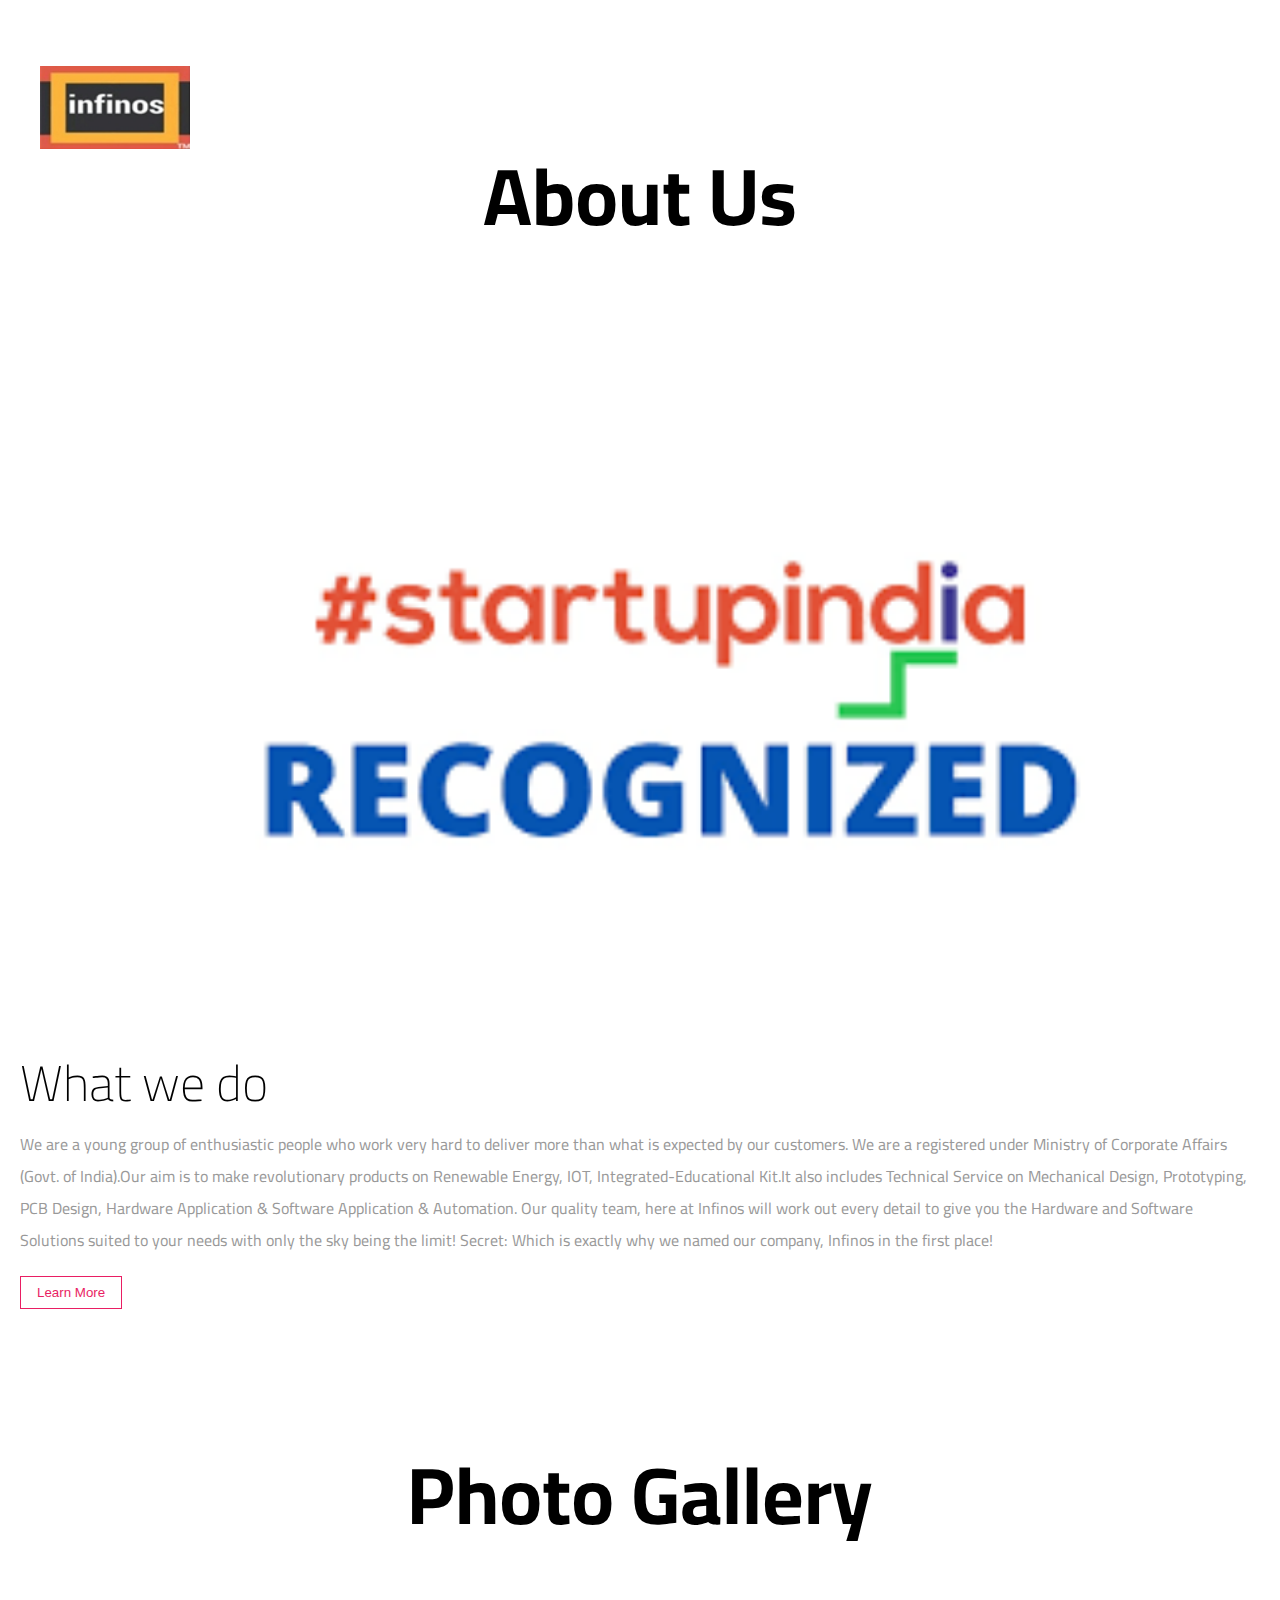
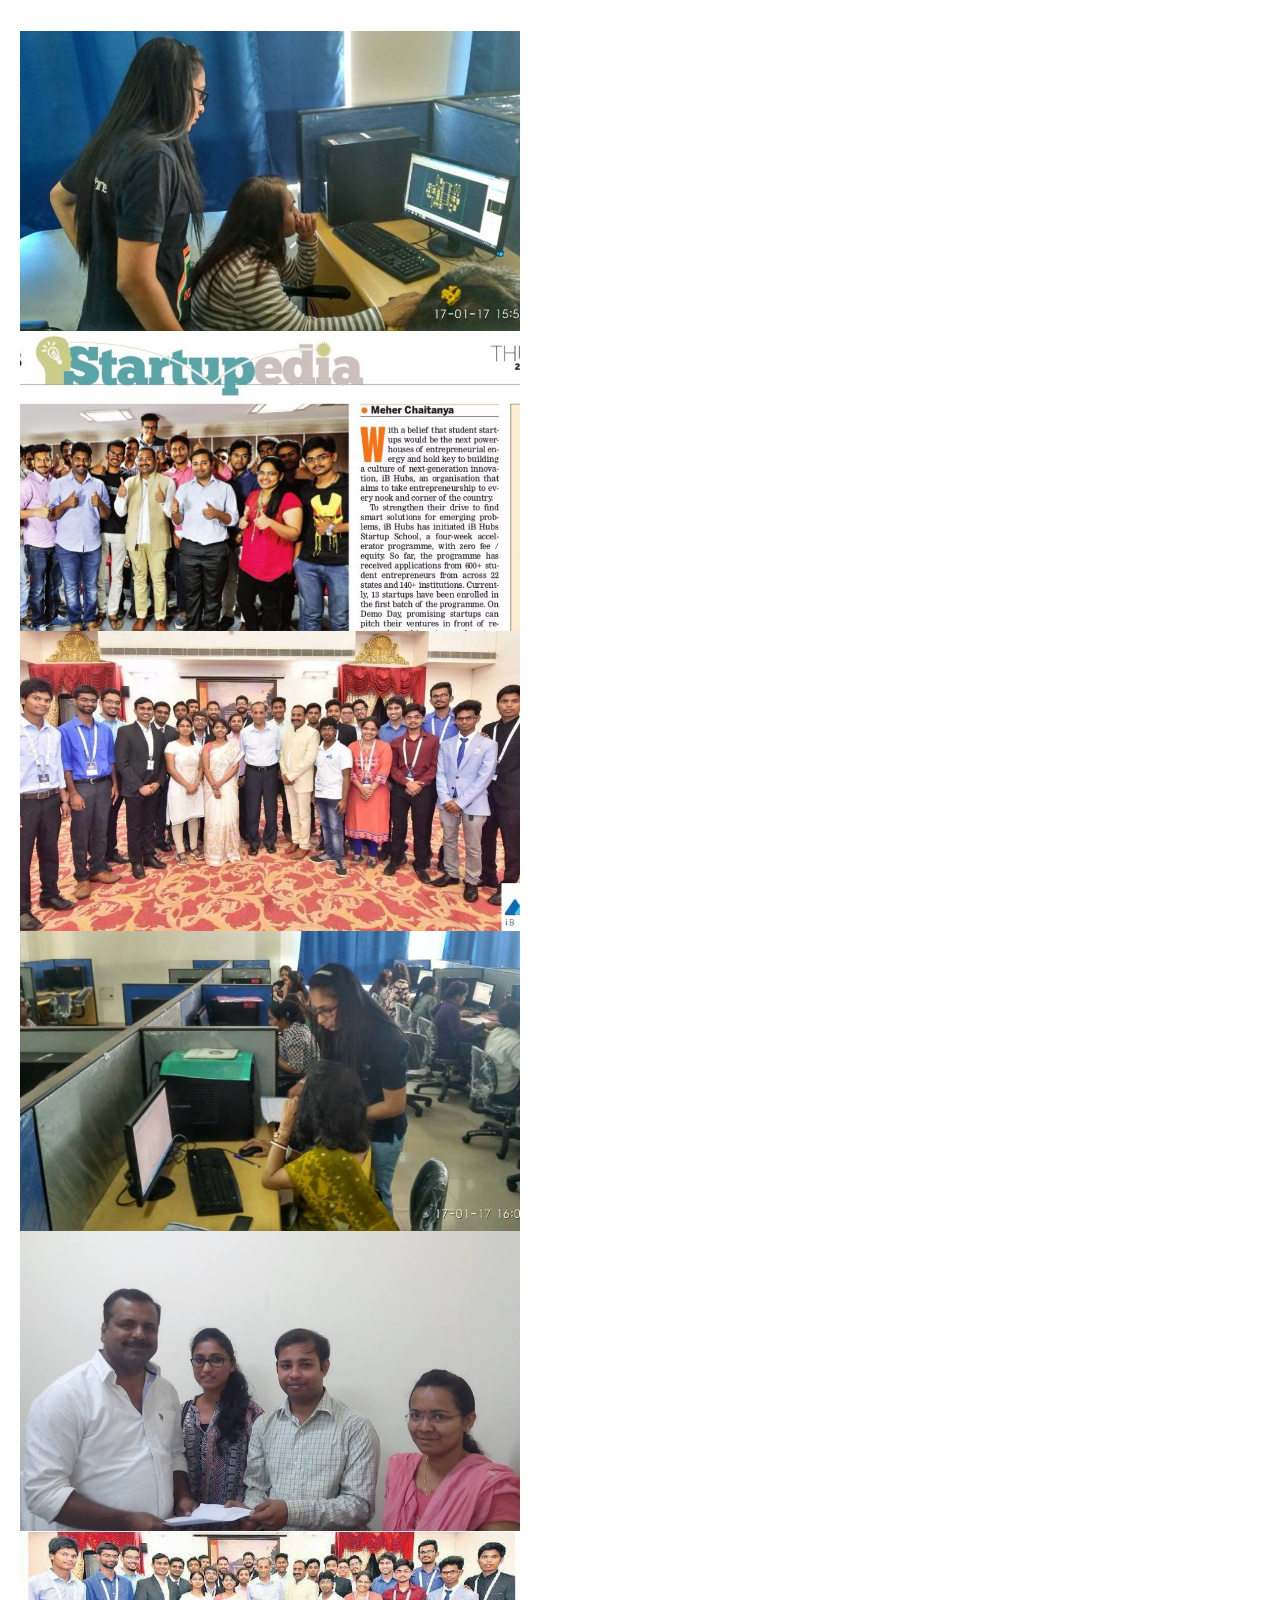
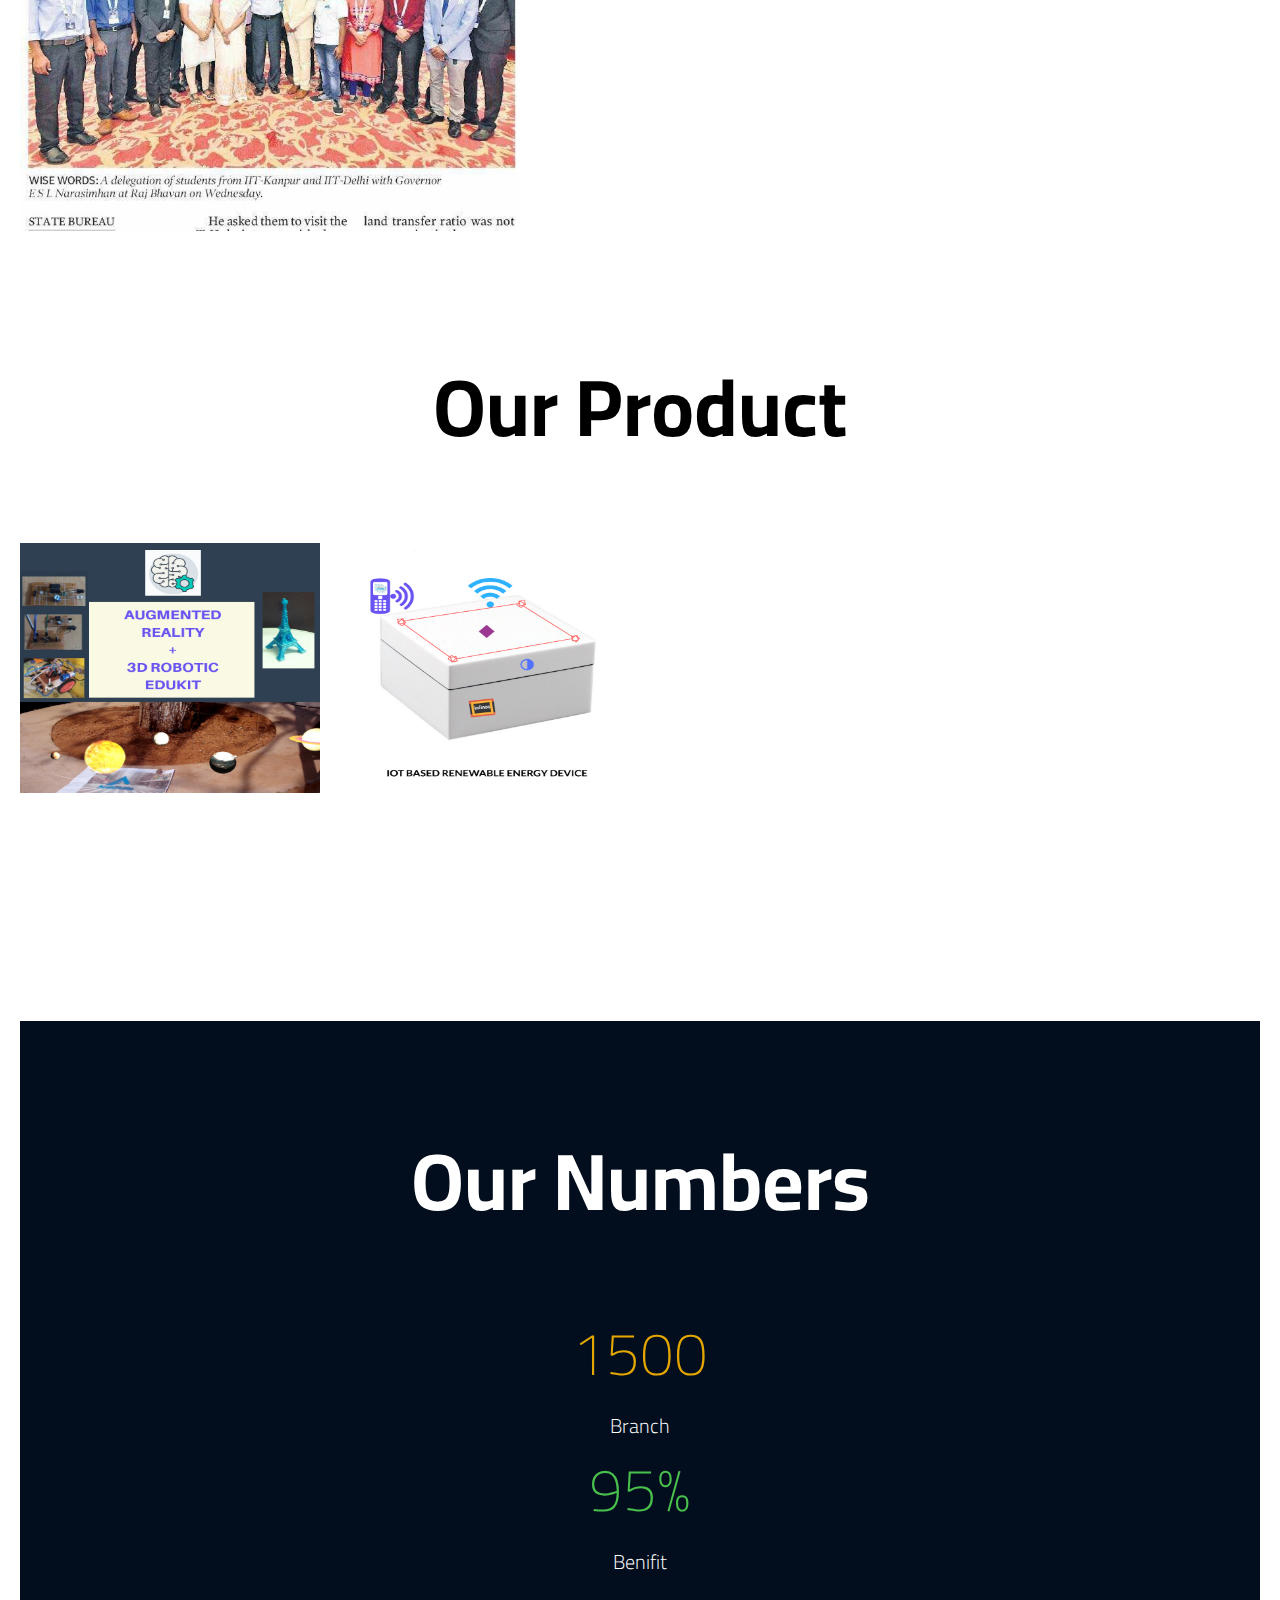
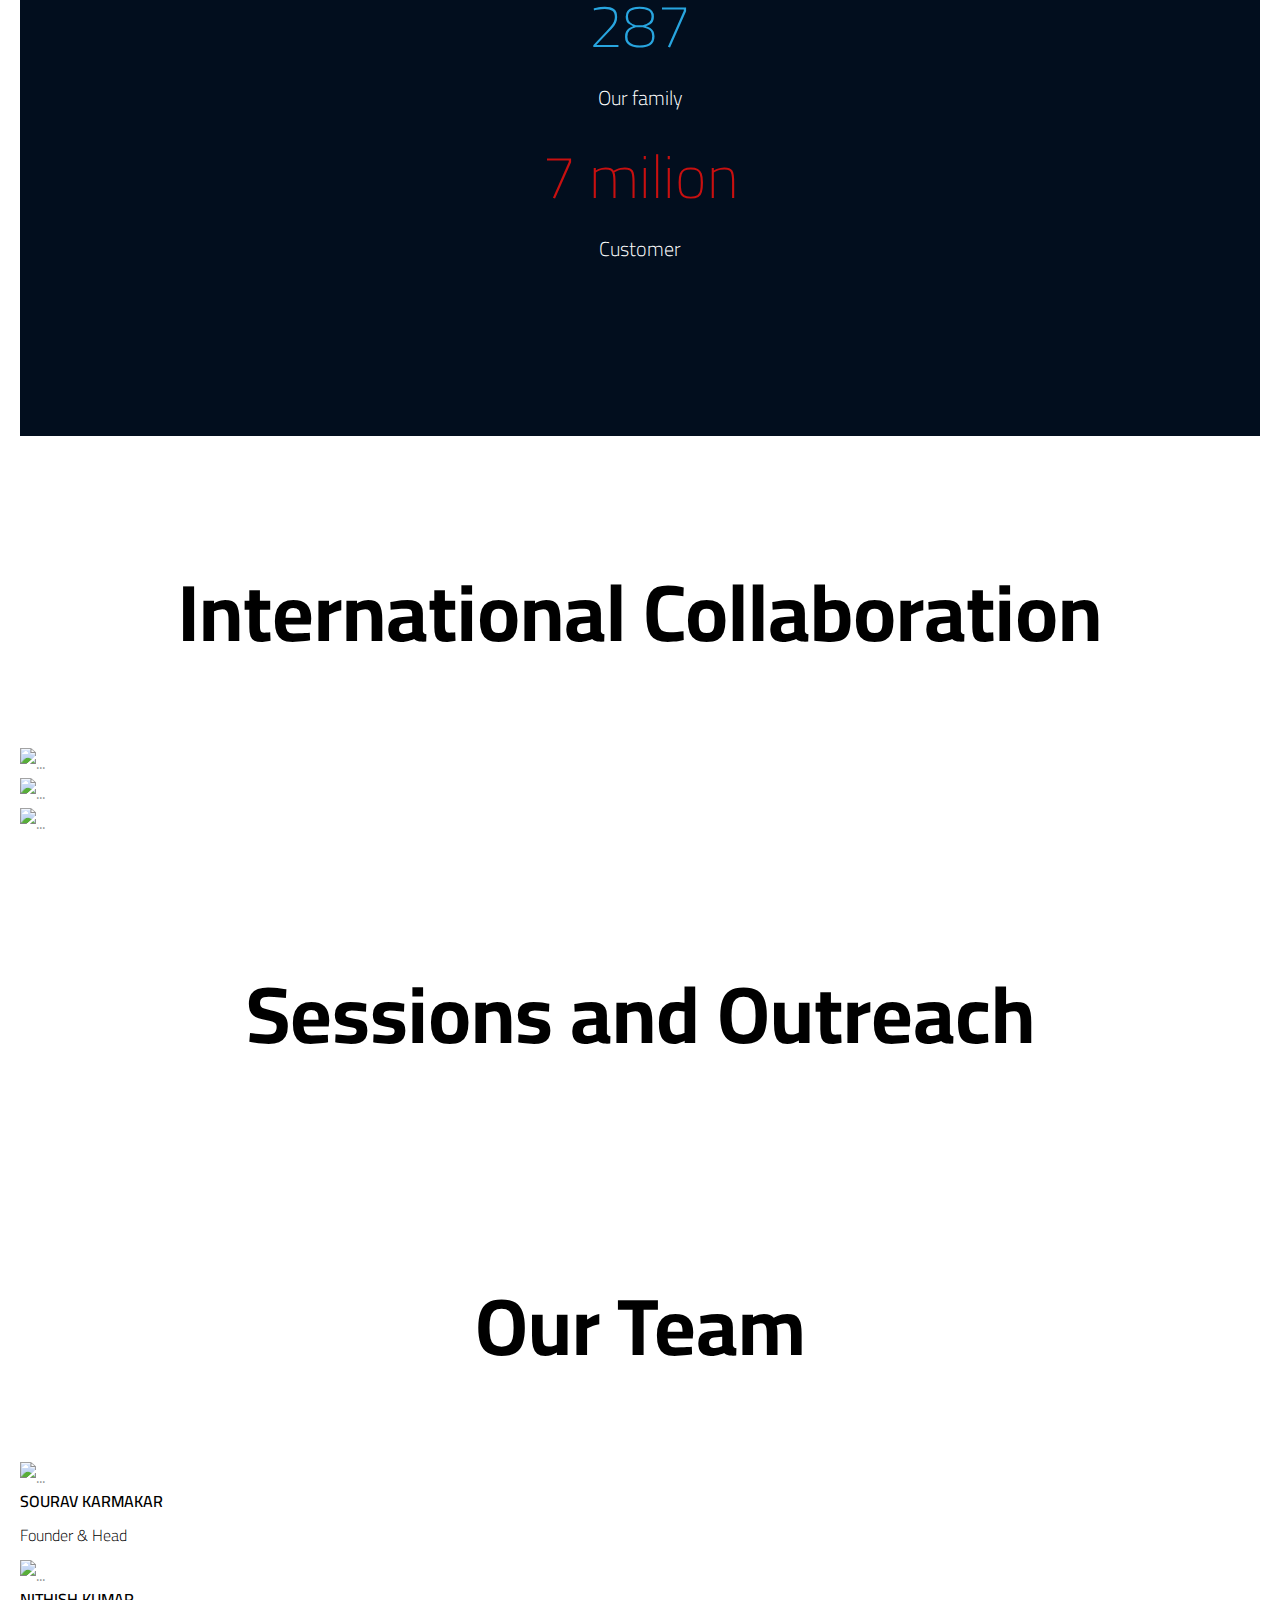
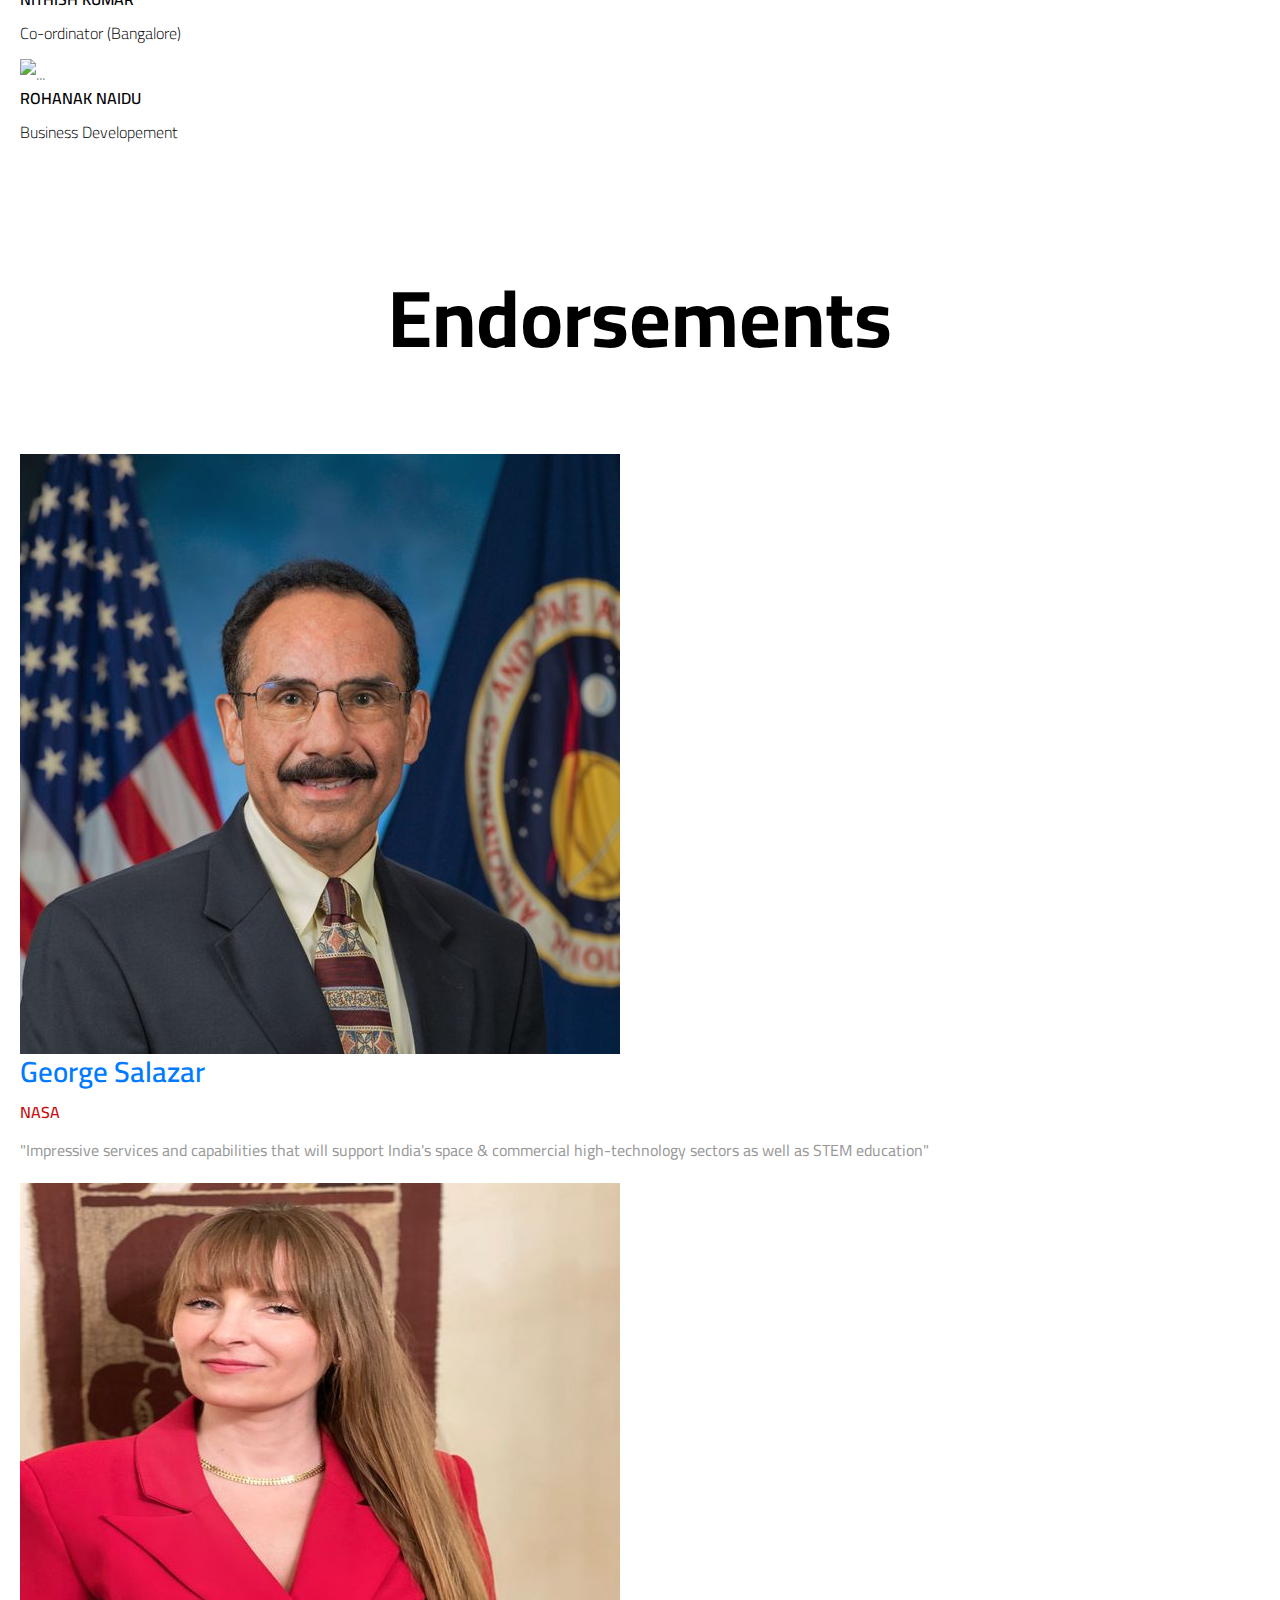
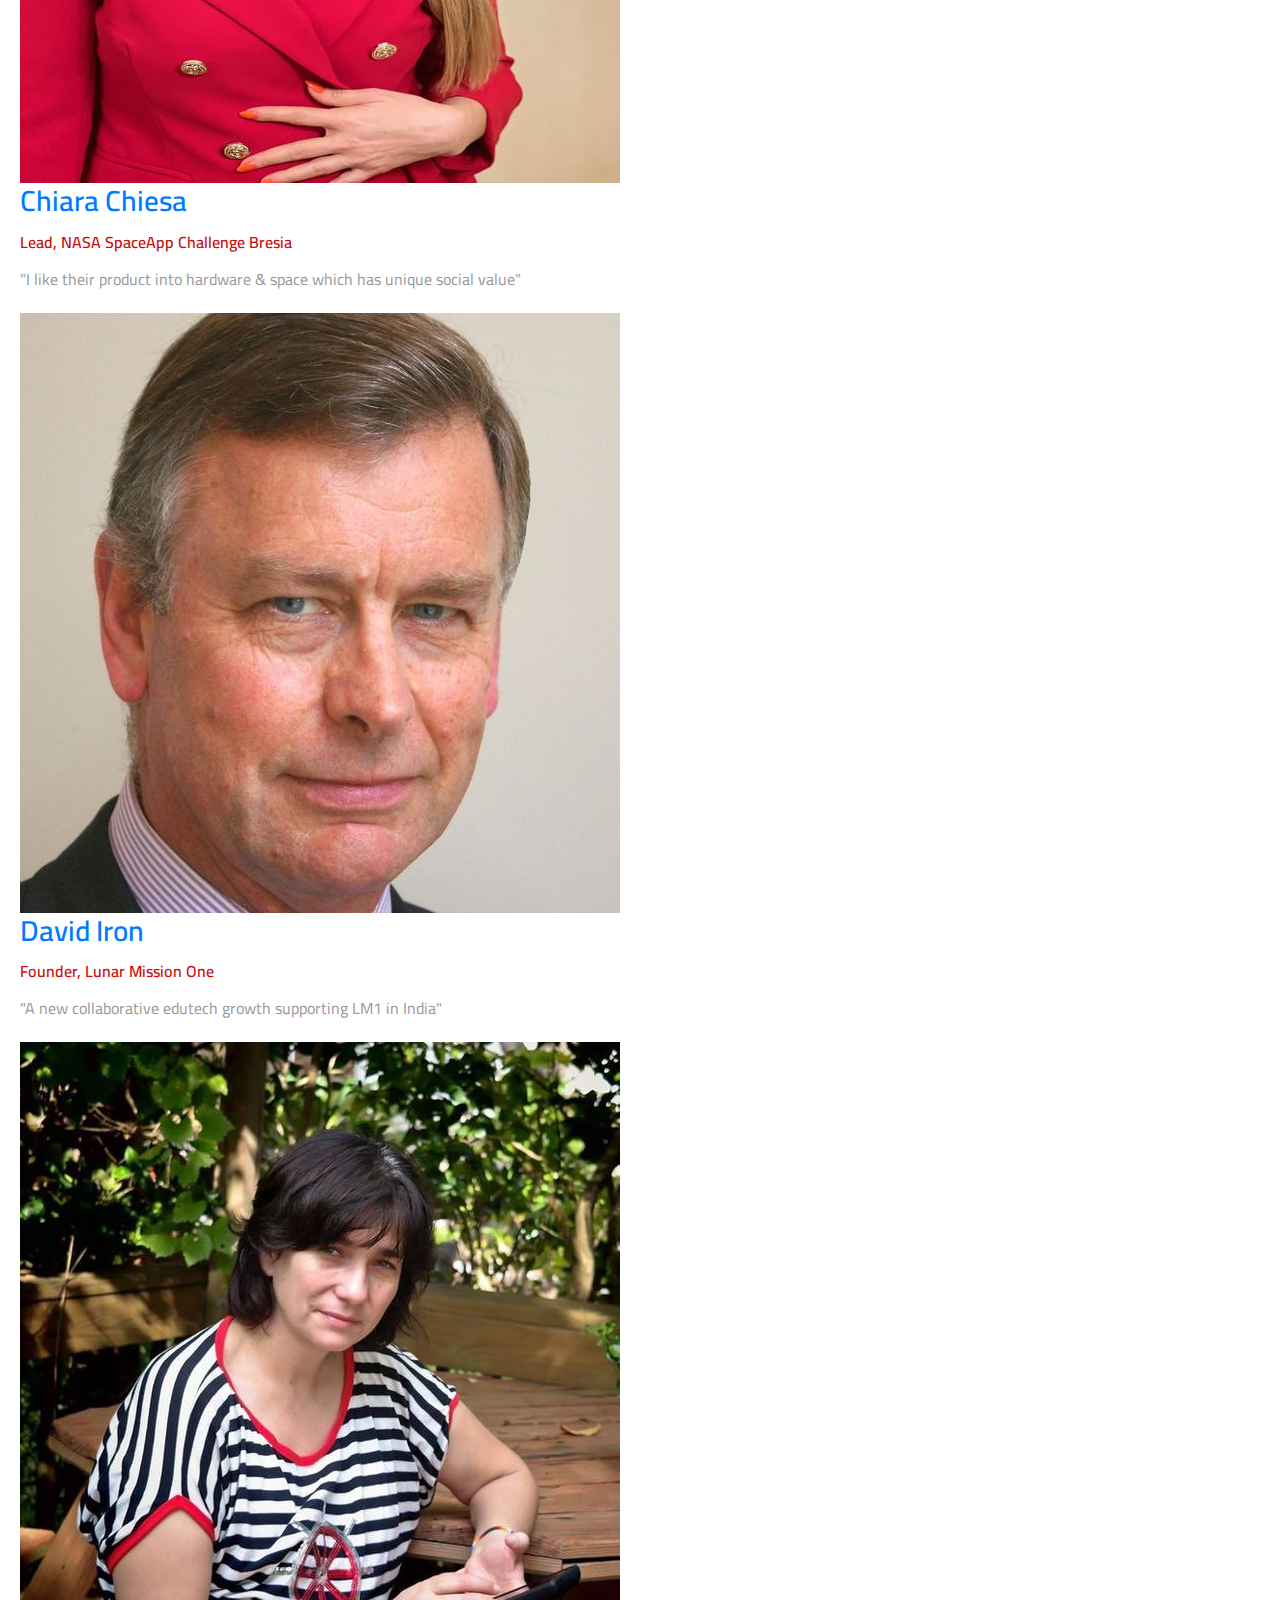
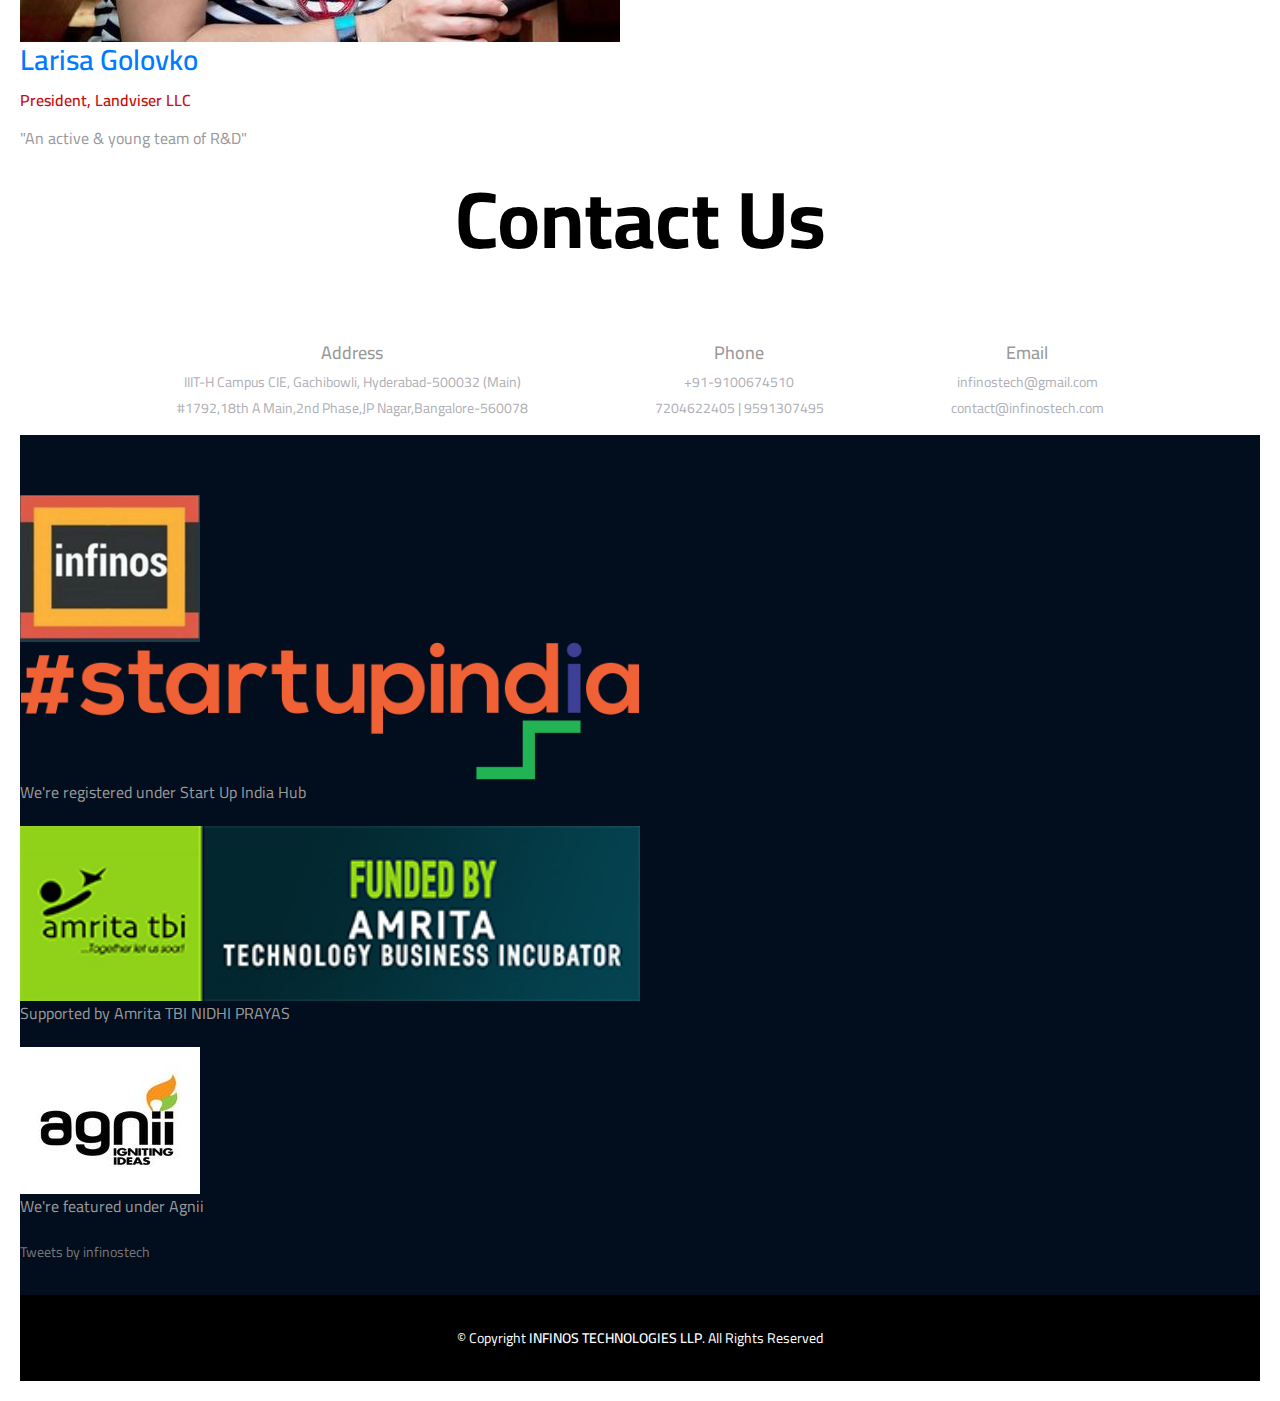
==== index.html @ 97787a79 "Add files via upload" ====
﻿<!DOCTYPE html>
<html lang="en-US">

<head>
  <meta charset="UTF-8" />
  <meta name="viewport" content="width=device-width, initial-scale=1.0" />
  <title>Infinos Tech</title>
  <link rel="stylesheet" href="css/components.css" />
  <link rel="stylesheet" href="css/icons.css" />
  <link rel="stylesheet" href="css/responsee.css" />
  <link rel="stylesheet" href="css/style.css" />
  <link rel="stylesheet" href="css/newModified.css" />
  <!-- <link rel="stylesheet" href="css/service.css" /> -->
  <link href="https://fonts.googleapis.com/css2?family=Cairo:wght@200;300;400;600;700&display=swap" rel="stylesheet">
  <link href="https://fonts.googleapis.com/css2?family=Mrs+Saint+Delafield&display=swap" rel="stylesheet">
  <link rel="stylesheet" href="https://cdnjs.cloudflare.com/ajax/libs/slick-carousel/1.8.1/slick-theme.css">
  <link rel="stylesheet" href="https://cdnjs.cloudflare.com/ajax/libs/slick-carousel/1.8.1/slick.css">
  <link href="https://cdn.jsdelivr.net/npm/bootstrap@5.1.3/dist/css/bootstrap.min.css" rel="stylesheet"
    integrity="sha384-1BmE4kWBq78iYhFldvKuhfTAU6auU8tT94WrHftjDbrCEXSU1oBoqyl2QvZ6jIW3" crossorigin="anonymous" />
  <link rel="stylesheet" href="https://cdnjs.cloudflare.com/ajax/libs/font-awesome/6.1.1/css/all.min.css"
    integrity="sha512-KfkfwYDsLkIlwQp6LFnl8zNdLGxu9YAA1QvwINks4PhcElQSvqcyVLLD9aMhXd13uQjoXtEKNosOWaZqXgel0g=="
    crossorigin="anonymous" referrerpolicy="no-referrer" />
  <link rel="stylesheet" href="owl-carousel/owl.carousel.css" />
  <link rel="stylesheet" href="owl-carousel/owl.theme.css" />
  <!-- CUSTOM STYLE -->
  <link rel="stylesheet" href="style.css">
  <link rel="stylesheet" href="css/template-style.css" />
  <link href="../css2.css?family=Cairo:wght@200;300;400;600;700&display=swap" rel="stylesheet" />
  <link href="../css2-1.css?family=Mrs+Saint+Delafield&display=swap" rel="stylesheet" />
  <script type="text/javascript" src="js/jquery-1.8.3.min.js"></script>
  <script type="text/javascript" src="js/jquery-ui.min.js"></script>
</head>

<body class="size-1280 primary-color-red">
  <!-- PREMIUM FEATURES BUTTON -->
  <!-- <a
      target="_blank"
      class="hide-s"
      href="../template/financer-premium-responsive-business-template/"
      style="position: fixed; top: 140px; right: -14px; z-index: 10"
      ><img src="img/premium-features.png" alt=""
    /></a> -->

  <!-- HEADER -->
  <header role="banner" class="position-absolute">
    <!-- Top Bar -->
    <div class="top-bar full-width hide-s hide-m">
      <div class="right">
        <a href="tel:080055544444444" class="text-white text-primary-hover">more info: +91-9100674510</a>
        <span class="sep text-white">|</span>
        <a href="mailto:info@companyname.com" class="text-white text-primary-hover">write us: infinostech@gmail.com</a>
      </div>
    </div>
    <!-- Top Navigation -->
    <nav class="background-transparent background-transparent-hightlight full-width sticky">
      <div class="s-12 l-2">
        <a href="index.html" class="logo">
          <!-- Logo White Version -->
          <img class="logo-white" src="img/logo5.jpg" alt="" />
          <!-- Logo Dark Version -->
          <img class="logo-dark" src="img/logo5.jpg" alt="" />
        </a>
      </div>
      <div class="top-nav s-12 l-10">
        <ul class="right chevron">
          <li><a href="index.html">Home</a></li>
          <li><a href="about-us.html">About</a></li>
          <li>
            <a href="#products">Products</a>
            <!-- <ul>
                <li>
                  <a>Products 1</a>
                  <ul>
                    <li><a>Products 1 A</a></li>
                    <li><a>Products 1 B</a></li>
                  </ul>
                </li>
                <li><a>Products 2</a></li>
              </ul> -->
          </li>
          <li><a href="our-services.html">Our Services</a></li>
          <li><a href="our-history.html">Our History</a></li>
          <li><a href="gallery.html">Gallery</a></li>
          <li><a href="contact.html">Contact</a></li>
        </ul>
      </div>
    </nav>
  </header>

  <!-- MAIN -->
  <main role="main">
    <!-- Main Carousel -->
    <header class="carousel-default owl-carousel carousel-main carousel-nav-white background-dark">
      <div class="item">
        <div class="s-12 center">
          <!-- For ZOOM effect add classes "background-image-zoom-out" or "background-image-zoom-in" -->
          <div class="section background-image-zoom-out">
            <!-- ZOOMED Carousel Image -->
            <div class="background-image background-image-object" style="background-image: url(img/home3.jpg)"></div>

            <div class="line">
              <p
                class="animated-carousel-element text-strong text-white text-s-size-30 text-m-size-40 text-l-size-50 text-size-80 text-line-height-1 margin-bottom-40 margin-top-130">
                Experiencing
                <span class="text-orange animated-carousel-element">Inovision</span>
                <br />

              </p>
              <div class="m-12 l-8">
                <p class="animated-carousel-element text-white text-size-20 margin-bottom-30">

                </p>
                <!-- <a
                    class="button text-white background-primary margin-bottom-60"
                    href="about-us.html"
                    >About Us</a
                  >
                  <a
                    class="button text-white background-orange margin-bottom-60"
                    href="contact.html"
                    >Contact Us</a
                  > -->
              </div>
            </div>
          </div>
        </div>
      </div>

      <div class="item">
        <div class="s-12 center">
          <!-- For ZOOM effect add classes "background-image-zoom-out" or "background-image-zoom-in" -->
          <div class="section background-image-zoom-out">
            <!-- ZOOMED Carousel Image -->
            <div class="background-image background-image-object" style="background-image: url(img/carousel-02.jpg)">
            </div>

            <div class="line">
              <p
                class="animated-carousel-element text-strong text-white text-s-size-30 text-m-size-40 text-l-size-50 text-size-80 text-line-height-1 margin-bottom-40 margin-top-130">
                Revolutionary
                <span class="text-orange animated-carousel-element">Product</span>
                on IOT and Renewable Energy<br />
              </p>
              <div class="m-12 l-8">
                <p class="animated-carousel-element text-white text-size-20 margin-bottom-30">

                </p>
                <!-- <a
                    class="button text-white background-primary margin-bottom-60"
                    href="about-us-1.html"
                    >About Us</a
                  >
                  <a
                    class="button text-white background-orange margin-bottom-60"
                    href="contact-1.html"
                    >Contact Us</a
                  > -->
              </div>
            </div>
          </div>
        </div>
      </div>

      <div class="item">
        <div class="s-12 center">
          <!-- For ZOOM effect add classes "background-image-zoom-out" or "background-image-zoom-in" -->
          <div class="section background-image-zoom-out">
            <!-- ZOOMED Carousel Image -->
            <div class="background-image background-image-object" style="background-image: url(img/home4.jpg)">
            </div>

            <div class="line">
              <p
                class="animated-carousel-element text-strong text-white text-s-size-30 text-m-size-40 text-l-size-50 text-size-80 text-line-height-1 margin-bottom-40 margin-top-130">
                Workshop on
                <span class="text-orange animated-carousel-element">Robotics</span>
                and many more<br />

              </p>
              <div class="m-12 l-8">
                <p class="animated-carousel-element text-white text-size-20 margin-bottom-30">

                </p>
                <!-- <a class="button text-white background-primary margin-bottom-60" href="about-us-1.html">About Us</a>
                <a class="button text-white background-orange margin-bottom-60" href="contact-1.html">Contact Us</a> -->
              </div>
            </div>
          </div>
        </div>
      </div>
    </header>

    <!-- Section 1 -->
    <section id="about" class="about">
      <div class="container">
        <div class="line">
          <h2 class="text-extra-strong text-size-80 text-m-size-40 margin-bottom-40 text-center">About Us</h2>
        </div>
        <div class="row g-4 g-lg-5">
          <div class="col-lg-6 mt-0">
            <div class="about-img">
              <img src="img-1/aaa.png" class="img-fluid" alt="">
            </div>
          </div>
          <div class="col-lg-6 mt-0">
            <h1 class="pt-0 pt-lg-5">What we do</h1>
            <p>We are a young group of enthusiastic people who work very hard to deliver more than what is expected by
              our customers. We are a registered under Ministry of Corporate Affairs (Govt. of India).Our aim is to make
              revolutionary products on Renewable Energy, IOT, Integrated-Educational Kit.It also includes Technical
              Service on Mechanical Design, Prototyping, PCB Design, Hardware Application & Software Application &
              Automation. Our quality team, here at Infinos will work out every detail to give you the Hardware and
              Software Solutions suited to your needs with only the sky being the limit!
              Secret: Which is exactly why we named our company, Infinos in the first place!</p>
            <button class="btn-learn">Learn More</button>
          </div>

        </div>

      </div>
    </section><!-- End About Section -->

    <!-- Gallery -->

    <section class="no-touch">
      <div class="line">
        <h2 style="text-align: center;" class="text-extra-strong text-size-80 text-m-size-40 margin-bottom-40">Photo
          Gallery</h2>
      </div>
      <div class="gallery">
        <div><img src="img/gallery1.jpeg" /></div>
        <div><img src="img/gallery2.jpeg" /></div>
        <div><img src="img/gallery3.jpeg" /></div>
        <div><img src="img/gallery4.jpeg" /></div>
        <div><img src="img/gallery5.jpeg" /></div>
        <div><img src="img/gallery6.jpeg" /></div>
      </div>
    </section>

    <section class="no-touch" id="products">
      <div class="line">
        <h2 style="text-align: center;" class="text-extra-strong text-size-80 text-m-size-40 margin-bottom-40">Our
          Product</h2>
      </div>
      <div class="prd-container">
        <div class="prd-item-img">
          <img src="img/3D AR ROBOTICS.png" alt="">
          <img src="img/IOT_BOX.jpeg" alt="">
        </div>
        <div class="prd-item-vid">
          <iframe width="560" height="315" src="https://www.youtube.com/embed/-DzowlcaUmE" title="YouTube video player"
            frameborder="0"
            allow="accelerometer; autoplay; clipboard-write; encrypted-media; gyroscope; picture-in-picture"
            allowfullscreen></iframe>
        </div>
      </div>
    </section>
 

    <!-- Section 4 -->
    <section class="section our-numbers background-dark">
      <div class="line">
        <h2 class="text-white text-center text-extra-strong text-size-80 text-m-size-40 margin-bottom-40">
          Our Numbers
        </h2>
      </div>
      <div class="line">
        <div class="margin">
          <div class="row">
          <div class="col-lg-3 col-md-6 col-sm-6">
            <div class="block">
              <div class="count-to">
                <span class="timer h1 text-size-60 text-orange counter-value">1500</span>
                <p class="h1 text-size-20 margin-top-10 text-white text-thin">
                  Branch
                </p>
              </div>
            </div>
          </div>
          <div class="col-lg-3 col-md-6 col-sm-6">
            <div class="block">
              <div class="count-to">
                <span class="timer h1 text-size-60 text-green">95%</span>
                <p class="h1 text-size-20 margin-top-10 text-white text-thin">
                 Benifit
                </p>
              </div>
            </div>
          </div>
          <div class="col-lg-3 col-md-6 col-sm-6">
            <div class="block">
              <div class="count-to">
                <span class="timer h1 text-size-60 text-light-blue">287</span>
                <p class="h1 text-size-20 margin-top-10 text-white text-thin">
                 Our family
                </p>
              </div>
            </div>
          </div>
          <div class="col-lg-3 col-md-6 col-sm-6">
            <div class="block">
              <div class="count-to">
                <span class="h1 text-size-60 text-red"></span>
                <span class="timer h1 text-size-60 text-red">7 milion</span>
                <p class="h1 text-size-20 margin-top-10 text-white text-thin">
                 Customer
                </p>
              </div>
            </div>
          </div>
        </div>
        </div>
      </div>
    </section> 
  

    <!--International Collaboration -->
    <section id="int-collaboration" class="mb-5" data-aos="zoom-out">
      <div class="container">
        <div class="line">
          <h2 class="text-extra-strong text-size-80 text-m-size-40 margin-bottom-40 text-center">International
            Collaboration</h2>
        </div>
        <div class="row">
          <div class="col-lg-4 col-sm-12">
            <div class="card m-auto" style="width: 18rem;">
              <img src="img-1/LUNAR.png" class="card-img-top" alt="...">

            </div>
          </div>
          <div class="col-lg-4 col-sm-12">
            <div class="card m-auto" style="width: 18rem;">
              <img src="img-1/worldOrg.png" class="card-img-top" alt="...">

            </div>
          </div>
          <div class="col-lg-4 col-sm-12">
            <div class="card m-auto" style="width: 18rem;">
              <img src="img-1/HeliloX.jpg" class="card-img-top" alt="...">

            </div>
          </div>
        </div>
      </div>
    </section>

    <!-- Sessions And Outreach -->
    <section id="Sessions and Outreach" class="mb-5" data-aos="zoom-out">
      <div class="container">
        <div class="line">
          <h2 class="text-extra-strong text-size-80 text-m-size-40 margin-bottom-40 text-center">Sessions and Outreach
          </h2>
        </div>
        <div class="row">
          <div class="col-lg-3 col-md-6 col-sm-6 border p-2 d-flex justify-content-center align-items-center">
            <img src="img-1/techServed-1.jpg" alt="">
          </div>
          <div class="col-lg-3 col-md-6 col-sm-6 border p-2 d-flex justify-content-center align-items-center">
            <img src="img-1/techServed-2.jpg" alt="">
          </div>
          <div class="col-lg-3 col-md-6 col-sm-6 border p-2 d-flex justify-content-center align-items-center">
            <img src="img-1/techServed-3.jpg" alt="">
          </div>
          <div class="col-lg-3 col-md-6 col-sm-6 border p-2 d-flex justify-content-center align-items-center">
            <img src="img-1/techServed-4.jpg" alt="">
          </div>
        </div>
        <div class="row">
          <div class="col-lg-3 col-md-6 col-sm-6 border p-2 d-flex justify-content-center align-items-center">
            <img src="img-1/techServed-5.png" alt="">
          </div>
          <div class="col-lg-3 col-md-6 col-sm-6 border p-2 d-flex justify-content-center align-items-center">
            <img src="img-1/techServed-6.png" alt="">
          </div>
          <div class="col-lg-3 col-md-6 col-sm-6 border p-2 d-flex justify-content-center align-items-center">
            <img src="img-1/techServed-7.jpg" alt="">
          </div>
          <div class="col-lg-3 col-md-6 col-sm-6 border p-2 d-flex justify-content-center align-items-center">
            <img src="img-1/techServed-8.jpg" alt="">
          </div>
        </div>
      </div>
    </section>

    <!-- Team -->
    <section id="our-team" class="our-team mb-5" data-aos="fade-up">
      <div class="container">
        <div class="line">
          <h2 class="text-extra-strong text-size-80 text-m-size-40 margin-bottom-40 text-center">Our Team</h2>
        </div>

        <div class="row gy-5">
          <div class="col-xl-4 col-md-6 d-flex" data-aos="zoom-in" data-aos-delay="200">
            <div class="card mb-3">
              <img src="img-1/team-saurav.jpg" class="card-img-top" alt="..." />
              <div class="card-body">
                <h5 class="card-title"><b>SOURAV KARMAKAR</b></h5>
                <h5 class="card-title">Founder & Head</h5>
              </div>
            </div>
          </div>
          <!-- End Team Member -->

          <div class="col-xl-4 col-md-6 d-flex" data-aos="zoom-in" data-aos-delay="200">
            <div class="card mb-3">
              <img src="img-1/team-Nitish.jpg" class="card-img-top" alt="..." />
              <div class="card-body">
                <h5 class="card-title"><b>NITHISH KUMAR</b></h5>
                <h5 class="card-title">Co-ordinator (Bangalore)</h5>
              </div>
            </div>
          </div>
          <!-- End Team Member -->

          <div class="col-xl-4 col-md-6 d-flex" data-aos="zoom-in" data-aos-delay="200">
            <div class="card mb-3">
              <img src="img-1/team-Rohanak.jpg" class="card-img-top" alt="..." />
              <div class="card-body">
                <h5 class="card-title"><b>ROHANAK NAIDU</b></h3>
                  <h5 class="card-title">Business Developement</h5>
              </div>
            </div>
          </div>
          <!-- End Team Member -->
        </div>
      </div>
    </section>

    <!-- Endorsements -->
    <section id="endorsements" class="endorsements mb-5" data-aos="fade-up">
      <div class="container">
        <div class="line">
          <h2 class="text-extra-strong text-size-80 text-m-size-40 margin-bottom-40 text-center">Endorsements</h2>
        </div>

        <div class="row gy-5">
          <div class="col-xl-3 col-md-6 d-flex" data-aos="zoom-in" data-aos-delay="200">
            <div class="card mb-3">
              <img src="img-1/end-GeorgeSalazar.jpg" class="card-img-top" alt="..." />
              <div class="card-body">
                <h2 class="card-title"><b>George Salazar</b></h2>
                <h5 class="card-title">NASA</h5>
                <p class="card-text">
                  "Impressive services and capabilities that will support
                  India's space & commercial high-technology sectors as well
                  as STEM education"
                </p>
              </div>
            </div>
          </div>
          <!-- End Team Member -->
       <div class="col-xl-3 col-md-6 d-flex" data-aos="zoom-in" data-aos-delay="200">
            <div class="card mb-3">
              <img src="img-1/end-ChiaraChiesa.jpg" class="card-img-top" alt="..." />
              <div class="card-body">
                <h2 class="card-title"><b>Chiara Chiesa</b></h2>
                <h5 class="card-title">
                  Lead, NASA SpaceApp Challenge Bresia
                </h5>
                <p class="card-text">
                  "I like their product into hardware & space which has unique
                  social value"
                </p>
              </div>
            </div>
          </div>


          <div class="col-xl-3 col-md-6 d-flex" data-aos="zoom-in" data-aos-delay="200">
            <div class="card mb-3">
              <img src="img-1/end-david iron.jpg" class="card-img-top" alt="..." />
              <div class="card-body">
                <h2 class="card-title"><b>David Iron</b></h2>
                <h5 class="card-title">Founder, Lunar Mission One</h5>
                <p class="card-text">
                  "A new collaborative edutech growth supporting LM1 in India"
                </p>
              </div>
            </div>
          </div>
          <!-- End Team Member -->

          <div class="col-xl-3 col-md-6 d-flex" data-aos="zoom-in" data-aos-delay="200">
            <div class="card mb-3">
              <img src="img-1/end-larisa.jpg" class="card-img-top" alt="..." />
              <div class="card-body">
                <h2 class="card-title"><b>Larisa Golovko</b></h2>
                <h5 class="card-title">President, Landviser LLC</h5>
                <p class="card-text">"An active & young team of R&D"</p>
              </div>
            </div>
          </div>
          <!-- End Team Member -->

          <!-- End Team Member -->
        </div>
      </div>
    </section>
  </main>

  <!-- CONTACT US -->
  <div class="container-contact mt-5 mb-5">
    <div class="line">
      <h2 class="text-extra-strong text-size-80 text-m-size-40 margin-bottom-40 text-center">Contact Us</h2>
    </div>
    <div class="content-contact">
      <div class="left-side">
        <div class="address details">
          <i class="fas fa-map-marker-alt"></i>
          <div class="topic">Address</div>
          <div class="text-one">IIIT-H Campus CIE, Gachibowli, Hyderabad-500032 (Main)</div>
          <div class="text-two">#1792,18th A Main,2nd Phase,JP Nagar,Bangalore-560078</div>
        </div>
        <div class="phone details">
          <i class="fas fa-phone-alt"></i>
          <div class="topic">Phone</div>
          <div class="text-one">+91-9100674510</div>
          <div class="text-two">7204622405 | 9591307495</div>
        </div>
        <div class="email details">
          <i class="fas fa-envelope"></i>
          <div class="topic">Email</div>
          <div class="text-one">infinostech@gmail.com</div>
          <div class="text-two">contact@infinostech.com</div>
        </div>
      </div>
    </div>
  </div>

  <!-- ======= Footer ======= -->
  <footer id="footer" class="footer">
    <div class="footer-content">
      <div class="container">
        <div class="row">
          <div class="col-lg-4 col-md-6 d-flex justify-content-center align-items-center">
            <img src="img-1/f-1.png" alt="" />
          </div>

          <div class="col-lg-4 col-md-6 d-flex justify-content-center flex-column align-items-center">
            <img src="img-1/f-2.png" style="width: 50%" alt="" />
            <p>We're registered under Start Up India Hub</p>
          </div>

          <div class="col-lg-4 col-md-6 d-flex justify-content-center flex-column align-items-center">
            <img src="img-1/f-3.jpg" style="width: 50%" alt="" />
            <p>Supported by Amrita TBI NIDHI PRAYAS</p>
          </div>
        </div>
        <div class="row mt-3">
          <div class="col-lg-4 col-md-6 d-flex justify-content-center flex-column align-items-center">
            <img src="img-1/f-4.jpg" alt="" />
            <p>We're featured under Agnii</p>
          </div>
          <div class="col-lg-4 col-md-6 d-flex justify-content-center flex-column align-items-center">
            <a width="100%" height="230" class="twitter-timeline"
              href="https://twitter.com/infinostech?ref_src=twsrc%5Etfw">Tweets by infinostech</a>
            <script async src="https://platform.twitter.com/widgets.js" charset="utf-8"></script>
          </div>
          <!-- <div class="col-lg-4 col-md-6 footer-newsletter p-5">
            <h4>SUBSCRIBE US</h4>
            <form action="" method="post">
              <input type="email" name="email" placeholder="Your Email" /><input type="submit" value="Subscribe" />
            </form>
          </div> -->
        </div>
      </div>
    </div>

    <div class="footer-legal text-center">
      <div
        class="container d-flex flex-column flex-lg-row justify-content-center justify-content-lg-between align-items-center">
        <div class="d-flex flex-column align-items-center align-items-lg-start">
          <div class="copyright">
            &copy; Copyright
            <strong><span>INFINOS TECHNOLOGIES LLP</span></strong>. All Rights Reserved
          </div>
        </div>
      </div>
    </div>
  </footer>
  <!-- End Footer -->
  <script src="js/script.js"></script>
  <script type="text/javascript" src="js/responsee.js"></script>
  <script type="text/javascript" src="owl-carousel/owl.carousel.js"></script>
  <script type="text/javascript" src="js/template-scripts.js"></script>
  <script src="js/gallery.js"></script>
  <script src="https://cdnjs.cloudflare.com/ajax/libs/slick-carousel/1.8.1/slick.js"></script>
</body>

</html>
---- css/components.css ----
/*
 * Components CSS - v7 - 2020-09-30
 * https://www.myresponsee.com
 * Copyright 2020, Vision Design - graphic zoo
 * Free to use under the MIT license.
 * 
 * Components CSS includes Tabs, Custom forms, Tooltips, Buttons, Timelines, Modals, Accordions
*/
/* Tabs */
.tab-item {
  background: none repeat scroll 0 0 #fff;
  display: none;
  padding: 1.25rem 0;
}
.tab-item.tab-active {
  display: block;
}
.tab-content > .tab-label {
  display: none;
}
.tab-nav > .tab-label {
  float:left;
}
a.tab-label, a.tab-label:link, a.tab-label:visited, a.tab-label:hover {
  background: none repeat scroll 0 0 #262626;
  color: #fff;
  margin-right: 1px;
  padding: 0.625rem 1.25rem;
  transition: background 0.20s linear 0s;
  -o-transition: background 0.20s linear 0s;
  -ms-transition: background 0.20s linear 0s;
  -moz-transition: background 0.20s linear 0s;
  -webkit-transition: background 0.20s linear 0s;
}
a.tab-label:hover,a.tab-label.active-btn {
  background: none repeat scroll 0 0 #999;
}
.tab-label.active-btn {
  cursor: default;
}
.tab-content {
  text-align: left;
}
@media screen and (max-width:768px) {    
  .tab-nav > .tab-label {
    margin: 0.5px 0;
    width: 100%;
  }
}
/* Custom forms */
form.customform input, form.customform select, form.customform textarea, form.customform button {
 font-size:0.9rem;
 font-family:inherit;
 margin-bottom:1.25rem;
} 
form.customform input, form.customform select {height: 2.7rem;}
form.customform input, form.customform textarea, form.customform select { 
 background: none repeat scroll 0 0 #F5F5F5;
 transition: background 0.20s linear 0s;
 -o-transition: background 0.20s linear 0s;
 -ms-transition: background 0.20s linear 0s;
 -moz-transition: background 0.20s linear 0s;
 -webkit-transition: background 0.20s linear 0s;
}
form.customform input:hover, form.customform textarea:hover, form.customform select:hover, form.customform input:focus, form.customform textarea:focus, form.customform select:focus {background: none repeat scroll 0 0 #fff;}
form.customform input, form.customform textarea, form.customform select {
 background: none repeat scroll 0 0 #F5F5F5;
 border: 1px solid #E0E0E0;
 padding: 0.625rem;
 width: 100%;
}
form.customform input[type="file"] {
 border: 1px solid #E0E0E0;
 height: auto;
 max-height: 2.7rem;
 min-height: 2.7rem;
 padding: 0.4rem;
 width: 100%;
}
form.customform input[type="radio"], form.customform input[type="checkbox"] {
 margin-right: 0.625rem;
 width:auto;
 padding:0;
 height:auto;
}
form.customform option {padding: 0.625rem;}
form.customform select[multiple="multiple"] {height: auto;}
form.customform button {
 width: 100%;
 background: none repeat scroll 0 0 #152732;
 border: 0 none;
 color: #fff;
 height: 2.7rem;
 padding: 0.625rem;
 cursor:pointer;
 width: 100%;
 transition: background 0.20s linear 0s;
 -o-transition: background 0.20s linear 0s;
 -ms-transition: background 0.20s linear 0s;
 -moz-transition: background 0.20s linear 0s;
 -webkit-transition: background 0.20s linear 0s;
}
/* Tooltip */
a.tooltip-container,.tooltip-container {
  border-bottom:1px dotted;
  border-bottom-color: color;
  cursor: help;
  font-weight: 600;
}
a .tooltip-content,.tooltip-content {
  background: #152732 none repeat scroll 0 0;
  color: #fff!important;
  border-radius: 3px;
  display: none;
  font-size: 0.8rem;
  font-weight: normal;
  line-height: 1.3rem;
  margin-top: -1.25rem;
  max-width: 300px;
  padding: 0.625rem;
  position: absolute;
  z-index: 10;
}
.tooltip-content::after {
  border-left: 9px solid transparent;
  border-right: 9px solid transparent;
  border-top: 7px solid #152732;
  bottom: -5px;
  clear: both;
  content: "";
  height: 0;
  left: 50%;
  margin-left: -5px;
  position: absolute;
  width: 0;
}
a.tooltip-content.tooltip-bottom,.tooltip-content.tooltip-bottom {
  margin-top: 1.25rem;
}
.tooltip-content.tooltip-bottom::after {
  border-left: 9px solid transparent;
  border-right: 9px solid transparent;
  border-top: 0;
  border-bottom: 7px solid #152732;
  top: -5px;
}
/* Buttons */
.button,a.button,a.button:link,a.button:active,a.button:visited {
  background: #777 none repeat scroll 0 0;
  border: 0;
  color: #fff;
  cursor: pointer;
  display: inline-block;
  font-size: 0.85rem;
  padding: 0.825rem 1rem;
  text-align: center;
  transition: all 0.20s linear 0s;
  -o-transition: all 0.20s linear 0s;
  -ms-transition: all 0.20s linear 0s;
  -moz-transition: all 0.20s linear 0s;
  -webkit-transition: all 0.20s linear 0s;
}
.button.rounded-btn {
  border-radius: 4px;
}
.button.rounded-full-btn {
  border-radius: 100px;
}
.button:hover {
  box-shadow: 0 0 10px 100px rgba(255,255,255,0.15) inset;
  color: #fff;
}
.button.secondary-btn,a.button.secondary-btn,a.button.secondary-btn:link,a.button.secondary-btn:active,a.button.secondary-btn:visited {
  background: #444 none repeat scroll 0 0;
}
.button.cancel-btn,a.button.cancel-btn,a.button.cancel-btn:link,a.button.cancel-btn:active,a.button.cancel-btn:visited {
  background: #dc003a none repeat scroll 0 0;
}
.button.submit-btn,a.button.submit-btn,a.button.submit-btn:link,a.button.submit-btn:active,a.button.submit-btn:visited {
  background: #b4bf04 none repeat scroll 0 0;
}
.button.reload-btn,a.button.reload-btn,a.button.reload-btn:link,a.button.reload-btn:active,a.button.reload-btn:visited {
  background: #ff9800 none repeat scroll 0 0;
}
.button.disabled-btn {
  cursor: not-allowed!important;
  opacity: 0.2;
}
.button i {
  background: rgba(0, 0, 0, 0.1) none repeat scroll 0 0;
  border-radius: 27px;
  color: #fff!important;
  display: inline-block;
  font-size: 0.8rem;
  height: 27px;
  line-height: 27px;
  margin-right: 5px;
  width: 27px;
  transition: all 0.20s linear 0s;
  -o-transition: all 0.20s linear 0s;
  -ms-transition: all 0.20s linear 0s;
  -moz-transition: all 0.20s linear 0s;
  -webkit-transition: all 0.20s linear 0s;
}
.button:hover > i {
  background: rgba(0, 0, 0, 0.06) none repeat scroll 0 0;
}
.grid .button {
  width: 100%;
}
/* Accordion */
.accordion-title { 
  font-size: 1.1rem;
  padding: 15px;
  cursor: pointer;
  transition: background 0.2s;
  margin: 5px 0;
  border-radius: 3px;
  font-size: 1.2rem;
  color: #152732;
  background: #eee;
}
.accordion-content {
  display: none;
  padding: 15px;
  border: 1px solid #eee;
}
.accordion-title::before {
  content: "\f005";
  font-family: "mfg";
  margin-right: 10px;
  font-size: 12px;
  width: 17px;
  height: 17px;
  line-height: 15px;
  text-align: center;
  border-radius: 17px;
  display: inline-block;
  color: #fff;
  position: relative;
  top: -1px;
  border: 2px solid #fff;
  transform: rotate(0deg);
  transition:all 0.2s ease-in-out;
  -moz-transition:all 0.2s ease-in-out;
  -webkit-transition:all 0.2s ease-in-out;
}
.active-accordion-section > .accordion-title::before {
  transform: rotate(180deg);
}
/* Modal */
.modal {
  display: none;
  margin-top: -100%;    
  background: #fff;
  padding: 20px;
  height: auto;
  position: absolute;
  z-index: 2;
  transition:all 0.3s ease-in-out;
  -moz-transition:all 0.3s ease-in-out;
  -webkit-transition:all 0.3s ease-in-out;
}
.modal.active-modal {
  margin-top: 0;
  width: 100%;
}
.modal-content {
  position: relative;
  width: 100%;
  max-width: 1140px;
  margin: 0 auto;
  clear: left;
  overflow-x: hidden;
  height: 100%;
  overflow-y: auto;
}
.modal-content::after {
  clear:both;
  content: ".";
  display:block;
  height:0;
  line-height:0;
  overflow:hidden;
  visibility:hidden;
}
.modal-wrap {
  background: rgba(0,0,0,0.6);
  position: fixed;
  top: 0;
  bottom: 0;
  left: 0;
  right: 0;
  padding: 20px;  
  z-index: 1000;
}
body.modal-active {
  overflow: hidden !important;
}
.modal-close-button, .modal-button  {
  cursor: pointer;
}
.modal-close {
  position: fixed;
  cursor: pointer;
  top: 0;
  bottom: 0;
  left: 0;
  right: 0;
  z-index: 1;
}
.modal-close-icon i {
  color: #ccc;
  font-size: 17px;
}
.modal-close-icon {
  position: absolute;
  right: 10px;
  top: 6px;
  cursor: pointer;
}
/* Timeline */
.timeline-container {
  width: 100%;
  margin: 0 auto;
  position: relative;
  padding: 20px 0;
}
.timeline-container::before {
  content: '';
  position: absolute;
  top: 0;
  left: 18px;
  height: 100%;
  width: 4px;
  background: #eeeeee;
}
@media only screen and (min-width: 1170px) {
  .timeline-container::before {
    left: 50%;
    margin-left: -2px;
  }
}
.timeline-block {
  position: relative;
  margin: 2rem 0;
  clear: both;
}
.timeline-block:after {
  clear:both;
  content: ".";
  display:block;
  height:0;
  line-height:0;
  overflow:hidden;
  visibility:hidden;
}
.timeline-block:first-child {
  margin-top: 0;
}
.timeline-block:last-child {
  margin-bottom: 0;
}
@media only screen and (min-width: 1170px) {
  .timeline-block {
    margin: 4em 0;
  }
  .timeline-block:first-child {
    margin-top: 0;
  }
  .timeline-block:last-child {
    margin-bottom: 0;
  }
}
.timeline-icon {
  background: #B4BF04;	
  position: absolute;
  top: 0;
  left: 0;
  width: 40px;
  height: 40px;
  border-radius: 50%;
  line-height: 40px;
  text-align: center;
}
.timeline-icon i {
  color: #fff;
  font-size: 1rem;
}
@media only screen and (min-width: 1141px) {
  .timeline-icon {
    width: 60px;
    height: 60px;
    left: 50%;
    margin-left: -30px;
    line-height: 60px;
  }
  .timeline-icon i {
    font-size: 2rem;
  }
}
.timeline-content {
  position: relative;
  margin-left: 60px;
  background: #f5f5f5;
  border-radius: 0.25rem;
  padding: 1em;
  text-align: left;
}
.timeline-content:after {
  content: "";
  display: table;
  clear: both;
}
.timeline-content .timeline-date {
  display: inline-block;
  float: left;
  font-size: 1.5rem;
  color: #333;
}
.timeline-content::before {
  content: '';
  position: absolute;
  top: 16px;
  right: 100%;
  height: 0;
  width: 0;
  border: 11px solid transparent;
  border-right: 11px solid #f5f5f5;
}
.timeline-icon img {
  top: 0px;
  min-height: 100%;
  min-width: 100%;
  width: auto;
}
.timeline-icon {
  overflow: hidden;
}
@media only screen and (min-width: 1141px) {
  .timeline-content {
    margin-left: 0;
    padding: 15px;
    width: 45%;
    text-align: right;
  }
  .timeline-content .timeline-date {
    position: absolute;
    width: 100%;
    left: 121%;
    top: 0;
    text-align: left;
  }
  .timeline-content::before {
    left: 100%;
    border-left: 11px solid #f5f5f5;
    border-right: 0;
  }
  .timeline-block:nth-child(even) .timeline-content {
    float: right;
    text-align: left;
  }
  .timeline-block:nth-child(even) .timeline-content::before {
    top: 24px;
    left: auto;
    right: 100%;
    border-color: transparent;   
    border-right: 11px solid #f5f5f5;
  }
  .timeline-block:nth-child(even) .timeline-content .timeline-date {
    left: auto;
    right: 121%;
    text-align: right;
  } 
}
---- css/icons.css ----
/* Icon font - MFG labs */
@font-face {
  font-family: 'mfg';
    src: url('../font/mfglabsiconset-webfont.eot');
    src: url('../font/mfglabsiconset-webfont.svg') format('svg'),
   		   url('../font/mfglabsiconset-webfont-1.eot') format('embedded-opentype'),
         url('../font/mfglabsiconset-webfont.woff') format('woff'),
         url('../font/mfglabsiconset-webfont.ttf') format('truetype');
    font-weight: normal;
    font-style: normal;
}

.icon-cloud,
.icon-at,
.icon-plus,
.icon-minus,
.icon-arrow_up,
.icon-arrow_down,
.icon-arrow_right,
.icon-arrow_left,
.icon-chevron_down,
.icon-chevron_up,
.icon-chevron_right,
.icon-chevron_left,
.icon-reorder,
.icon-list,
.icon-reorder_square,
.icon-reorder_square_line,
.icon-coverflow,
.icon-coverflow_line,
.icon-pause,
.icon-play,
.icon-step_forward,
.icon-step_backward,
.icon-fast_forward,
.icon-fast_backward,
.icon-cloud_upload,
.icon-cloud_download,
.icon-data_science,
.icon-data_science_black,
.icon-globe,
.icon-globe_black,
.icon-math_ico,
.icon-math,
.icon-math_black,
.icon-paperplane_ico,
.icon-paperplane,
.icon-paperplane_black,
.icon-color_balance,
.icon-star,
.icon-star_half,
.icon-star_empty,
.icon-star_half_empty,
.icon-reload,
.icon-heart,
.icon-heart_broken,
.icon-hashtag,
.icon-reply,
.icon-retweet,
.icon-signin,
.icon-signout,
.icon-download,
.icon-upload,
.icon-placepin,
.icon-display_screen,
.icon-tablet,
.icon-smartphone,
.icon-connected_object,
.icon-lock,
.icon-unlock,
.icon-camera,
.icon-isight,
.icon-video_camera,
.icon-random,
.icon-message,
.icon-discussion,
.icon-calendar,
.icon-ringbell,
.icon-movie,
.icon-mail,
.icon-pen,
.icon-settings,
.icon-measure,
.icon-vector,
.icon-vector_pen,
.icon-mute_on,
.icon-mute_off,
.icon-home,
.icon-sheet,
.icon-arrow_big_right,
.icon-arrow_big_left,
.icon-arrow_big_down,
.icon-arrow_big_up,
.icon-dribbble_circle,
.icon-dribbble,
.icon-facebook_circle,
.icon-facebook,
.icon-git_circle_alt,
.icon-git_circle,
.icon-git,
.icon-octopus,
.icon-twitter_circle,
.icon-twitter,
.icon-google_plus_circle,
.icon-google_plus,
.icon-linked_in_circle,
.icon-linked_in,
.icon-instagram,
.icon-instagram_circle,
.icon-mfg_icon,
.icon-xing,
.icon-xing_circle,
.icon-mfg_icon_circle,
.icon-user,
.icon-user_male,
.icon-user_female,
.icon-users,
.icon-file_open,
.icon-file_close,
.icon-file_alt,
.icon-file_close_alt,
.icon-attachment,
.icon-check,
.icon-cross_mark,
.icon-cancel_circle,
.icon-check_circle,
.icon-magnifying,
.icon-inbox,
.icon-clock,
.icon-stopwatch,
.icon-hourglass,
.icon-trophy,
.icon-unlock_alt,
.icon-lock_alt,
.icon-arrow_doubled_right,
.icon-arrow_doubled_left,
.icon-arrow_doubled_down,
.icon-arrow_doubled_up,
.icon-link,
.icon-warning,
.icon-warning_alt,
.icon-magnifying_plus,
.icon-magnifying_minus,
.icon-white_question,
.icon-black_question,
.icon-stop,
.icon-share,
.icon-eye,
.icon-trash_can,
.icon-hard_drive,
.icon-information_black,
.icon-information_white,
.icon-printer,
.icon-letter,
.icon-soundcloud,
.icon-soundcloud_circle,
.icon-anchor,
.icon-female_sign,
.icon-male_sign,
.icon-joystick,
.icon-high_voltage,
.icon-fire,
.icon-newspaper,
.icon-chart,
.icon-spread,
.icon-spinner_1,
.icon-spinner_2,
.icon-chart_alt,
.icon-label,
.icon-brush,
.icon-refresh,
.icon-node,
.icon-node_2,
.icon-node_3,
.icon-link_2_nodes,
.icon-link_3_nodes,
.icon-link_loop_nodes,
.icon-node_size,
.icon-node_color,
.icon-layout_directed,
.icon-layout_radial,
.icon-layout_hierarchical,
.icon-node_link_direction,
.icon-node_link_short_path,
.icon-node_cluster,
.icon-display_graph,
.icon-node_link_weight,
.icon-more_node_links,
.icon-node_shape,
.icon-node_icon,
.icon-node_text,
.icon-node_link_text,
.icon-node_link_color,
.icon-node_link_shape,
.icon-credit_card,
.icon-disconnect,
.icon-graph,
.icon-new_user {
  font-family: 'mfg';
  font-style: normal;
  font-variant: normal;
  font-weight: normal;
  color:#e3e3e3;
  speak: none; 
  text-transform: none;
  /* Better Font Rendering =========== */
  -webkit-font-smoothing: antialiased;
  -moz-osx-font-smoothing: grayscale;
}
.icon2x {font-size: 2rem;}
.icon3x {font-size: 3rem;}

.icon-cloud:before { content: "\2601"; }
.icon-at:before { content: "\0040"; }
.icon-plus:before { content: "\002B"; }
.icon-minus:before { content: "\2212"; }
.icon-arrow_up:before { content: "\2191"; }
.icon-arrow_down:before { content: "\2193"; }
.icon-arrow_right:before { content: "\2192"; }
.icon-arrow_left:before { content: "\2190"; }
.icon-chevron_down:before { content: "\f004"; }
.icon-chevron_up:before { content: "\f005"; }
.icon-chevron_right:before { content: "\f006"; }
.icon-chevron_left:before { content: "\f007"; }
.icon-reorder:before { content: "\f008"; }
.icon-list:before { content: "\f009"; }
.icon-reorder_square:before { content: "\f00a"; }
.icon-reorder_square_line:before { content: "\f00b"; }
.icon-coverflow:before { content: "\f00c"; }
.icon-coverflow_line:before { content: "\f00d"; }
.icon-pause:before { content: "\f00e"; }
.icon-play:before { content: "\f00f"; }
.icon-step_forward:before { content: "\f010"; }
.icon-step_backward:before { content: "\f011"; }
.icon-fast_forward:before { content: "\f012"; }
.icon-fast_backward:before { content: "\f013"; }
.icon-cloud_upload:before { content: "\f014"; }
.icon-cloud_download:before { content: "\f015"; }
.icon-data_science:before { content: "\f016"; }
.icon-data_science_black:before { content: "\f017"; }
.icon-globe:before { content: "\f018"; }
.icon-globe_black:before { content: "\f019"; }
.icon-math_ico:before { content: "\f01a"; }
.icon-math:before { content: "\f01b"; }
.icon-math_black:before { content: "\f01c"; }
.icon-paperplane_ico:before { content: "\f01d"; }
.icon-paperplane:before { content: "\f01e"; }
.icon-paperplane_black:before { content: "\f01f"; }
.icon-color_balance:before { content: "\f020"; }
.icon-star:before { content: "\2605"; }
.icon-star_half:before { content: "\f022"; }
.icon-star_empty:before { content: "\2606"; }
.icon-star_half_empty:before { content: "\f024"; }
.icon-reload:before { content: "\f025"; }
.icon-heart:before { content: "\2665"; }
.icon-heart_broken:before { content: "\f028"; }
.icon-hashtag:before { content: "\f029"; }
.icon-reply:before { content: "\f02a"; }
.icon-retweet:before { content: "\f02b"; }
.icon-signin:before { content: "\f02c"; }
.icon-signout:before { content: "\f02d"; }
.icon-download:before { content: "\f02e"; }
.icon-upload:before { content: "\f02f"; }
.icon-placepin:before { content: "\f031"; }
.icon-display_screen:before { content: "\f032"; }
.icon-tablet:before { content: "\f033"; }
.icon-smartphone:before { content: "\f034"; }
.icon-connected_object:before { content: "\f035"; }
.icon-lock:before { content: "\F512"; }
.icon-unlock:before { content: "\F513"; }
.icon-camera:before { content: "\F4F7"; }
.icon-isight:before { content: "\f039"; }
.icon-video_camera:before { content: "\f03a"; }
.icon-random:before { content: "\f03b"; }
.icon-message:before { content: "\F4AC"; }
.icon-discussion:before { content: "\f03d"; }
.icon-calendar:before { content: "\F4C5"; }
.icon-ringbell:before { content: "\f03f"; }
.icon-movie:before { content: "\f040"; }
.icon-mail:before { content: "\2709"; }
.icon-pen:before { content: "\270F"; }
.icon-settings:before { content: "\9881"; }
.icon-measure:before { content: "\f044"; }
.icon-vector:before { content: "\f045"; }
.icon-vector_pen:before { content: "\2712"; }
.icon-mute_on:before { content: "\f047"; }
.icon-mute_off:before { content: "\f048"; }
.icon-home:before { content: "\2302"; }
.icon-sheet:before { content: "\f04a"; }
.icon-arrow_big_right:before { content: "\21C9"; }
.icon-arrow_big_left:before { content: "\21C7"; }
.icon-arrow_big_down:before { content: "\21CA"; }
.icon-arrow_big_up:before { content: "\21C8"; }
.icon-dribbble_circle:before { content: "\f04f"; }
.icon-dribbble:before { content: "\f050"; }
.icon-facebook_circle:before { content: "\f051"; }
.icon-facebook:before { content: "\f052"; }
.icon-git_circle_alt:before { content: "\f053"; }
.icon-git_circle:before { content: "\f054"; }
.icon-git:before { content: "\f055"; }
.icon-octopus:before { content: "\f056"; }
.icon-twitter_circle:before { content: "\f057"; }
.icon-twitter:before { content: "\f058"; }
.icon-google_plus_circle:before { content: "\f059"; }
.icon-google_plus:before { content: "\f05a"; }
.icon-linked_in_circle:before { content: "\f05b"; }
.icon-linked_in:before { content: "\f05c"; }
.icon-instagram:before { content: "\f05d"; }
.icon-instagram_circle:before { content: "\f05e"; }
.icon-mfg_icon:before { content: "\f05f"; }
.icon-xing:before { content: "\F532"; }
.icon-xing_circle:before { content: "\F533"; }
.icon-mfg_icon_circle:before { content: "\f060"; }
.icon-user:before { content: "\f061"; }
.icon-user_male:before { content: "\f062"; }
.icon-user_female:before { content: "\f063"; }
.icon-users:before { content: "\f064"; }
.icon-file_open:before { content: "\F4C2"; }
.icon-file_close:before { content: "\f067"; }
.icon-file_alt:before { content: "\f068"; }
.icon-file_close_alt:before { content: "\f069"; }
.icon-attachment:before { content: "\f06a"; }
.icon-check:before { content: "\2713"; }
.icon-cross_mark:before { content: "\274C"; }
.icon-cancel_circle:before { content: "\F06E"; }
.icon-check_circle:before { content: "\f06d"; }
.icon-magnifying:before { content: "\F50D"; }
.icon-inbox:before { content: "\f070"; }
.icon-clock:before { content: "\23F2"; }
.icon-stopwatch:before { content: "\23F1"; }
.icon-hourglass:before { content: "\231B"; }
.icon-trophy:before { content: "\f074"; }
.icon-unlock_alt:before { content: "\F075"; }
.icon-lock_alt:before { content: "\F510"; }
.icon-arrow_doubled_right:before { content: "\21D2"; }
.icon-arrow_doubled_left:before { content: "\21D0"; }
.icon-arrow_doubled_down:before { content: "\21D3"; }
.icon-arrow_doubled_up:before { content: "\21D1"; }
.icon-link:before { content: "\f07B"; }
.icon-warning:before { content: "\2757"; }
.icon-warning_alt:before { content: "\2755"; }
.icon-magnifying_plus:before { content: "\f07E"; }
.icon-magnifying_minus:before { content: "\f07F"; }
.icon-white_question:before { content: "\2754"; }
.icon-black_question:before { content: "\2753"; }
.icon-stop:before { content: "\f080"; }
.icon-share:before { content: "\f081"; }
.icon-eye:before { content: "\f082"; }
.icon-trash_can:before { content: "\f083"; }
.icon-hard_drive:before { content: "\f084"; }
.icon-information_black:before { content: "\f085"; }
.icon-information_white:before { content: "\f086"; }
.icon-printer:before { content: "\f087"; }
.icon-letter:before { content: "\f088"; }
.icon-soundcloud:before { content: "\f089"; }
.icon-soundcloud_circle:before { content: "\f08A"; }
.icon-anchor:before { content: "\2693"; }
.icon-female_sign:before { content: "\2640"; }
.icon-male_sign:before { content: "\2642"; }
.icon-joystick:before { content: "\F514"; }
.icon-high_voltage:before { content: "\26A1"; }
.icon-fire:before { content: "\F525"; }
.icon-newspaper:before { content: "\F4F0"; }
.icon-chart:before { content: "\F526"; }
.icon-spread:before { content: "\F527"; }
.icon-spinner_1:before { content: "\F528"; }
.icon-spinner_2:before { content: "\F529"; }
.icon-chart_alt:before { content: "\F530"; }
.icon-label:before { content: "\F531"; }
.icon-brush:before { content: "\E000"; }
.icon-refresh:before { content: "\E001"; }
.icon-node:before { content: "\E002"; }
.icon-node_2:before { content: "\E003"; }
.icon-node_3:before { content: "\E004"; }
.icon-link_2_nodes:before { content: "\E005"; }
.icon-link_3_nodes:before { content: "\E006"; }
.icon-link_loop_nodes:before { content: "\E007"; }
.icon-node_size:before { content: "\E008"; }
.icon-node_color:before { content: "\E009"; }
.icon-layout_directed:before { content: "\E010"; }
.icon-layout_radial:before { content: "\E011"; }
.icon-layout_hierarchical:before { content: "\E012"; }
.icon-node_link_direction:before { content: "\E013"; }
.icon-node_link_short_path:before { content: "\E014"; }
.icon-node_cluster:before { content: "\E015"; }
.icon-display_graph:before { content: "\E016"; }
.icon-node_link_weight:before { content: "\E017"; }
.icon-more_node_links:before { content: "\E018"; }
.icon-node_shape:before { content: "\E00A"; }
.icon-node_icon:before { content: "\E00B"; }
.icon-node_text:before { content: "\E00C"; }
.icon-node_link_text:before { content: "\E00D"; }
.icon-node_link_color:before { content: "\E00E"; }
.icon-node_link_shape:before { content: "\E00F"; }
.icon-credit_card:before { content: "\F4B3"; }
.icon-disconnect:before { content: "\F534"; }
.icon-graph:before { content: "\F535"; }
.icon-new_user:before { content: "\F536"; }


/* Icon font - Simple Line Icons */
@font-face {
  font-family: 'sli';
  src: url('../font/Simple-Line-Icons.eot');
  src: url('../font/Simple-Line-Icons.eot') format('embedded-opentype'), url('../font/Simple-Line-Icons.ttf') format('truetype'), url('../font/Simple-Line-Icons.woff2?v=2.2.2') format('woff2'), url('../font/Simple-Line-Icons.woff') format('woff'), url('../font/Simple-Line-Icons.svg') format('svg');
  font-weight: normal;
  font-style: normal;
}

.icon-sli-user,
.icon-sli-people,
.icon-sli-user-female,
.icon-sli-user-follow,
.icon-sli-user-following,
.icon-sli-user-unfollow,
.icon-sli-login,
.icon-sli-logout,
.icon-sli-emotsmile,
.icon-sli-phone,
.icon-sli-call-end,
.icon-sli-call-in,
.icon-sli-call-out,
.icon-sli-map,
.icon-sli-location-pin,
.icon-sli-direction,
.icon-sli-directions,
.icon-sli-compass,
.icon-sli-layers,
.icon-sli-menu,
.icon-sli-list,
.icon-sli-options-vertical,
.icon-sli-options,
.icon-sli-arrow-down,
.icon-sli-arrow-left,
.icon-sli-arrow-right,
.icon-sli-arrow-up,
.icon-sli-arrow-up-circle,
.icon-sli-arrow-left-circle,
.icon-sli-arrow-right-circle,
.icon-sli-arrow-down-circle,
.icon-sli-check,
.icon-sli-clock,
.icon-sli-plus,
.icon-sli-minus,
.icon-sli-close,
.icon-sli-organization,
.icon-sli-trophy,
.icon-sli-screen-smartphone,
.icon-sli-screen-desktop,
.icon-sli-plane,
.icon-sli-notebook,
.icon-sli-mustache,
.icon-sli-mouse,
.icon-sli-magnet,
.icon-sli-energy,
.icon-sli-disc,
.icon-sli-cursor,
.icon-sli-cursor-move,
.icon-sli-crop,
.icon-sli-chemistry,
.icon-sli-speedometer,
.icon-sli-shield,
.icon-sli-screen-tablet,
.icon-sli-magic-wand,
.icon-sli-hourglass,
.icon-sli-graduation,
.icon-sli-ghost,
.icon-sli-game-controller,
.icon-sli-fire,
.icon-sli-eyeglass,
.icon-sli-envelope-open,
.icon-sli-envelope-letter,
.icon-sli-bell,
.icon-sli-badge,
.icon-sli-anchor,
.icon-sli-wallet,
.icon-sli-vector,
.icon-sli-speech,
.icon-sli-puzzle,
.icon-sli-printer,
.icon-sli-present,
.icon-sli-playlist,
.icon-sli-pin,
.icon-sli-picture,
.icon-sli-handbag,
.icon-sli-globe-alt,
.icon-sli-globe,
.icon-sli-folder-alt,
.icon-sli-folder,
.icon-sli-film,
.icon-sli-feed,
.icon-sli-drop,
.icon-sli-drawer,
.icon-sli-docs,
.icon-sli-doc,
.icon-sli-diamond,
.icon-sli-cup,
.icon-sli-calculator,
.icon-sli-bubbles,
.icon-sli-briefcase,
.icon-sli-book-open,
.icon-sli-basket-loaded,
.icon-sli-basket,
.icon-sli-bag,
.icon-sli-action-undo,
.icon-sli-action-redo,
.icon-sli-wrench,
.icon-sli-umbrella,
.icon-sli-trash,
.icon-sli-tag,
.icon-sli-support,
.icon-sli-frame,
.icon-sli-size-fullscreen,
.icon-sli-size-actual,
.icon-sli-shuffle,
.icon-sli-share-alt,
.icon-sli-share,
.icon-sli-rocket,
.icon-sli-question,
.icon-sli-pie-chart,
.icon-sli-pencil,
.icon-sli-note,
.icon-sli-loop,
.icon-sli-home,
.icon-sli-grid,
.icon-sli-graph,
.icon-sli-microphone,
.icon-sli-music-tone-alt,
.icon-sli-music-tone,
.icon-sli-earphones-alt,
.icon-sli-earphones,
.icon-sli-equalizer,
.icon-sli-like,
.icon-sli-dislike,
.icon-sli-control-start,
.icon-sli-control-rewind,
.icon-sli-control-play,
.icon-sli-control-pause,
.icon-sli-control-forward,
.icon-sli-control-end,
.icon-sli-volume-1,
.icon-sli-volume-2,
.icon-sli-volume-off,
.icon-sli-calendar,
.icon-sli-bulb,
.icon-sli-chart,
.icon-sli-ban,
.icon-sli-bubble,
.icon-sli-camrecorder,
.icon-sli-camera,
.icon-sli-cloud-download,
.icon-sli-cloud-upload,
.icon-sli-envelope,
.icon-sli-eye,
.icon-sli-flag,
.icon-sli-heart,
.icon-sli-info,
.icon-sli-key,
.icon-sli-link,
.icon-sli-lock,
.icon-sli-lock-open,
.icon-sli-magnifier,
.icon-sli-magnifier-add,
.icon-sli-magnifier-remove,
.icon-sli-paper-clip,
.icon-sli-paper-plane,
.icon-sli-power,
.icon-sli-refresh,
.icon-sli-reload,
.icon-sli-settings,
.icon-sli-star,
.icon-sli-symbol-female,
.icon-sli-symbol-male,
.icon-sli-target,
.icon-sli-credit-card,
.icon-sli-paypal,
.icon-sli-social-tumblr,
.icon-sli-social-twitter,
.icon-sli-social-facebook,
.icon-sli-social-instagram,
.icon-sli-social-linkedin,
.icon-sli-social-pinterest,
.icon-sli-social-github,
.icon-sli-social-google,
.icon-sli-social-reddit,
.icon-sli-social-skype,
.icon-sli-social-dribbble,
.icon-sli-social-behance,
.icon-sli-social-foursqare,
.icon-sli-social-soundcloud,
.icon-sli-social-spotify,
.icon-sli-social-stumbleupon,
.icon-sli-social-youtube,
.icon-sli-social-dropbox {
  font-family: 'sli';
  font-style: normal;  
  font-variant: normal;
  font-weight: normal;
  color:#e3e3e3;
  speak: none;
  text-transform: none;
  /* Better Font Rendering =========== */
  -webkit-font-smoothing: antialiased;
  -moz-osx-font-smoothing: grayscale;
}
.icon-sli-user:before { content: "\e005"; }
.icon-sli-people:before { content: "\e001"; }
.icon-sli-user-female:before { content: "\e000"; }
.icon-sli-user-follow:before { content: "\e002"; }
.icon-sli-user-following:before { content: "\e003"; }
.icon-sli-user-unfollow:before { content: "\e004"; }
.icon-sli-login:before { content: "\e066"; }
.icon-sli-logout:before { content: "\e065"; }
.icon-sli-emotsmile:before { content: "\e021"; }
.icon-sli-phone:before { content: "\e600"; }
.icon-sli-call-end:before { content: "\e048"; }
.icon-sli-call-in:before { content: "\e047"; }
.icon-sli-call-out:before { content: "\e046"; }
.icon-sli-map:before { content: "\e033"; }
.icon-sli-location-pin:before { content: "\e096"; }
.icon-sli-direction:before { content: "\e042"; }
.icon-sli-directions:before { content: "\e041"; }
.icon-sli-compass:before { content: "\e045"; }
.icon-sli-layers:before { content: "\e034"; }
.icon-sli-menu:before { content: "\e601"; }
.icon-sli-list:before { content: "\e067"; }
.icon-sli-options-vertical:before { content: "\e602"; }
.icon-sli-options:before { content: "\e603"; }
.icon-sli-arrow-down:before { content: "\e604"; }
.icon-sli-arrow-left:before { content: "\e605"; }
.icon-sli-arrow-right:before { content: "\e606"; }
.icon-sli-arrow-up:before { content: "\e607"; }
.icon-sli-arrow-up-circle:before { content: "\e078"; }
.icon-sli-arrow-left-circle:before { content: "\e07a"; }
.icon-sli-arrow-right-circle:before { content: "\e079"; }
.icon-sli-arrow-down-circle:before { content: "\e07b"; }
.icon-sli-check:before { content: "\e080"; }
.icon-sli-clock:before { content: "\e081"; }
.icon-sli-plus:before { content: "\e095"; }
.icon-sli-minus:before { content: "\e615"; }
.icon-sli-close:before { content: "\e082"; }
.icon-sli-organization:before { content: "\e616"; }

.icon-sli-trophy:before { content: "\e006"; }
.icon-sli-screen-smartphone:before { content: "\e010"; }
.icon-sli-screen-desktop:before { content: "\e011"; }
.icon-sli-plane:before { content: "\e012"; }
.icon-sli-notebook:before { content: "\e013"; }
.icon-sli-mustache:before { content: "\e014"; }
.icon-sli-mouse:before { content: "\e015"; }
.icon-sli-magnet:before { content: "\e016"; }
.icon-sli-energy:before { content: "\e020"; }
.icon-sli-disc:before { content: "\e022"; }
.icon-sli-cursor:before { content: "\e06e"; }
.icon-sli-cursor-move:before { content: "\e023"; }
.icon-sli-crop:before { content: "\e024"; }
.icon-sli-chemistry:before { content: "\e026"; }
.icon-sli-speedometer:before { content: "\e007"; }
.icon-sli-shield:before { content: "\e00e"; }
.icon-sli-screen-tablet:before { content: "\e00f"; }
.icon-sli-magic-wand:before { content: "\e017"; }
.icon-sli-hourglass:before { content: "\e018"; }
.icon-sli-graduation:before { content: "\e019"; }
.icon-sli-ghost:before { content: "\e01a"; }
.icon-sli-game-controller:before { content: "\e01b"; }
.icon-sli-fire:before { content: "\e01c"; }
.icon-sli-eyeglass:before { content: "\e01d"; }
.icon-sli-envelope-open:before { content: "\e01e"; }
.icon-sli-envelope-letter:before { content: "\e01f"; }
.icon-sli-bell:before { content: "\e027"; }
.icon-sli-badge:before { content: "\e028"; }
.icon-sli-anchor:before { content: "\e029"; }
.icon-sli-wallet:before { content: "\e02a"; }
.icon-sli-vector:before { content: "\e02b"; }
.icon-sli-speech:before { content: "\e02c"; }
.icon-sli-puzzle:before { content: "\e02d"; }
.icon-sli-printer:before { content: "\e02e"; }
.icon-sli-present:before { content: "\e02f"; }
.icon-sli-playlist:before { content: "\e030"; }
.icon-sli-pin:before { content: "\e031"; }
.icon-sli-picture:before { content: "\e032"; }
.icon-sli-handbag:before { content: "\e035"; }
.icon-sli-globe-alt:before { content: "\e036"; }
.icon-sli-globe:before { content: "\e037"; }
.icon-sli-folder-alt:before { content: "\e039"; }
.icon-sli-folder:before { content: "\e089"; }
.icon-sli-film:before { content: "\e03a"; }
.icon-sli-feed:before { content: "\e03b"; }
.icon-sli-drop:before { content: "\e03e"; }
.icon-sli-drawer:before { content: "\e03f"; }
.icon-sli-docs:before { content: "\e040"; }
.icon-sli-doc:before { content: "\e085"; }
.icon-sli-diamond:before { content: "\e043"; }
.icon-sli-cup:before { content: "\e044"; }
.icon-sli-calculator:before { content: "\e049"; }
.icon-sli-bubbles:before { content: "\e04a"; }
.icon-sli-briefcase:before { content: "\e04b"; }
.icon-sli-book-open:before { content: "\e04c"; }
.icon-sli-basket-loaded:before { content: "\e04d"; }
.icon-sli-basket:before { content: "\e04e"; }
.icon-sli-bag:before { content: "\e04f"; }
.icon-sli-action-undo:before { content: "\e050"; }
.icon-sli-action-redo:before { content: "\e051"; }
.icon-sli-wrench:before { content: "\e052"; }
.icon-sli-umbrella:before { content: "\e053"; }
.icon-sli-trash:before { content: "\e054"; }
.icon-sli-tag:before { content: "\e055"; }
.icon-sli-support:before { content: "\e056"; }
.icon-sli-frame:before { content: "\e038"; }
.icon-sli-size-fullscreen:before { content: "\e057"; }
.icon-sli-size-actual:before { content: "\e058"; }
.icon-sli-shuffle:before { content: "\e059"; }
.icon-sli-share-alt:before { content: "\e05a"; }
.icon-sli-share:before { content: "\e05b"; }
.icon-sli-rocket:before { content: "\e05c"; }
.icon-sli-question:before { content: "\e05d"; }
.icon-sli-pie-chart:before { content: "\e05e"; }
.icon-sli-pencil:before { content: "\e05f"; }
.icon-sli-note:before { content: "\e060"; }
.icon-sli-loop:before { content: "\e064"; }
.icon-sli-home:before { content: "\e069"; }
.icon-sli-grid:before { content: "\e06a"; }
.icon-sli-graph:before { content: "\e06b"; }
.icon-sli-microphone:before { content: "\e063"; }
.icon-sli-music-tone-alt:before { content: "\e061"; }
.icon-sli-music-tone:before { content: "\e062"; }
.icon-sli-earphones-alt:before { content: "\e03c"; }
.icon-sli-earphones:before { content: "\e03d"; }
.icon-sli-equalizer:before { content: "\e06c"; }
.icon-sli-like:before { content: "\e068"; }
.icon-sli-dislike:before { content: "\e06d"; }
.icon-sli-control-start:before { content: "\e06f"; }
.icon-sli-control-rewind:before { content: "\e070"; }
.icon-sli-control-play:before { content: "\e071"; }
.icon-sli-control-pause:before { content: "\e072"; }
.icon-sli-control-forward:before { content: "\e073"; }
.icon-sli-control-end:before { content: "\e074"; }
.icon-sli-volume-1:before { content: "\e09f"; }
.icon-sli-volume-2:before { content: "\e0a0"; }
.icon-sli-volume-off:before { content: "\e0a1"; }
.icon-sli-calendar:before { content: "\e075"; }
.icon-sli-bulb:before { content: "\e076"; }
.icon-sli-chart:before { content: "\e077"; }
.icon-sli-ban:before { content: "\e07c"; }
.icon-sli-bubble:before { content: "\e07d"; }
.icon-sli-camrecorder:before { content: "\e07e"; }
.icon-sli-camera:before { content: "\e07f"; }
.icon-sli-cloud-download:before { content: "\e083"; }
.icon-sli-cloud-upload:before { content: "\e084"; }
.icon-sli-envelope:before { content: "\e086"; }
.icon-sli-eye:before { content: "\e087"; }
.icon-sli-flag:before { content: "\e088"; }
.icon-sli-heart:before { content: "\e08a"; }
.icon-sli-info:before { content: "\e08b"; }
.icon-sli-key:before { content: "\e08c"; }
.icon-sli-link:before { content: "\e08d"; }
.icon-sli-lock:before { content: "\e08e"; }
.icon-sli-lock-open:before { content: "\e08f"; }
.icon-sli-magnifier:before { content: "\e090"; }
.icon-sli-magnifier-add:before { content: "\e091"; }
.icon-sli-magnifier-remove:before { content: "\e092"; }
.icon-sli-paper-clip:before { content: "\e093"; }
.icon-sli-paper-plane:before { content: "\e094"; }
.icon-sli-power:before { content: "\e097"; }
.icon-sli-refresh:before { content: "\e098"; }
.icon-sli-reload:before { content: "\e099"; }
.icon-sli-settings:before { content: "\e09a"; }
.icon-sli-star:before { content: "\e09b"; }
.icon-sli-symbol-female:before { content: "\e09c"; }
.icon-sli-symbol-male:before { content: "\e09d"; }
.icon-sli-target:before { content: "\e09e"; }
.icon-sli-credit-card:before { content: "\e025"; }
.icon-sli-paypal:before { content: "\e608"; }
.icon-sli-social-tumblr:before { content: "\e00a"; }
.icon-sli-social-twitter:before { content: "\e009"; }
.icon-sli-social-facebook:before { content: "\e00b"; }
.icon-sli-social-instagram:before { content: "\e609"; }
.icon-sli-social-linkedin:before { content: "\e60a"; }
.icon-sli-social-pinterest:before { content: "\e60b"; }
.icon-sli-social-github:before { content: "\e60c"; }
.icon-sli-social-google:before { content: "\e60d"; }
.icon-sli-social-reddit:before { content: "\e60e"; }
.icon-sli-social-skype:before { content: "\e60f"; }
.icon-sli-social-dribbble:before { content: "\e00d"; }
.icon-sli-social-behance:before { content: "\e610"; }
.icon-sli-social-foursqare:before { content: "\e611"; }
.icon-sli-social-soundcloud:before { content: "\e612"; }
.icon-sli-social-spotify:before { content: "\e613"; }
.icon-sli-social-stumbleupon:before { content: "\e614"; }
.icon-sli-social-youtube:before { content: "\e008"; }
.icon-sli-social-dropbox:before { content: "\e00c"; }
---- css/responsee.css ----
/*
 * Responsee CSS - v7 - 2020-09-30
 * https://www.myresponsee.com
 * Copyright 2020, Vision Design - graphic zoo
 * Free to use under the MIT license.
*/
* {  
  -webkit-box-sizing:border-box;
  -moz-box-sizing:border-box;
  box-sizing:border-box;
  margin:0;	
}
body {
  background:none repeat scroll 0 0 #eeeeee;
  font-size:16px;
  font-family:"Open Sans",Arial,sans-serif;
  color:#444;
}
h1,h2,h3,h4,h5,h6 {
  color:#152732;
  font-weight: normal;
  line-height: 1.3;
  margin:0.5rem 0;  
}
h1 {font-size:2.7rem;}
h2 {font-size:2.2rem;}  
h3 {font-size:1.8rem;}  
h4 {font-size:1.4rem;}  
h5 {font-size:1.1rem;}  
h6 {font-size:0.9rem;}    
a, a:link, a:visited, a:hover, a:active {
  text-decoration:none;
  color:#9BB800;
  transition:color 0.20s linear 0s;
  -o-transition:color 0.20s linear 0s;
  -ms-transition:color 0.20s linear 0s;
  -moz-transition:color 0.20s linear 0s;
  -webkit-transition:color 0.20s linear 0s;
}  
a:hover {color:#B6C900;}
p,li,dl,blockquote,table,kbd {
  font-size: 0.85rem;
  line-height: 1.6;
}
b,strong {font-weight:700;}
.text-center {text-align:center!important;}
.text-right {text-align:right!important;}
img {
  border:0;
  display:block;
  height:auto;
  max-width:100%;
  width:auto;
}
.owl-item img, .full-img {
  max-width:none;
  width:100%;
}
.owl-nav div {font-family:"mfg";}
.grid .owl-carousel {
  width:100% !important;
}  
table {
  background:none repeat scroll 0 0 #fff;
  border:1px solid #f0f0f0;
  border-collapse:collapse;
  border-spacing:0;
  text-align:left;
  width:100%;
}
table tr td, table tr th {padding:0.625rem;}
table tfoot, table thead,table tr:nth-of-type(2n) {background:none repeat scroll 0 0 #f0f0f0;}
th,table tr:nth-of-type(2n) td {border-right:1px solid #fff;}
td {border-right:1px solid #f0f0f0;}
.size-960 .line,.size-1140 .line,.size-1280 .line,.size-1520 .line {
  margin:0 auto;
  padding:0 0.625rem;
}
.grid {
  display:grid;
  grid-template-columns:repeat(12, 1fr);
  width:100%;
  margin:0 auto;
} 
hr {
  border: 0;
  border-top: 1px solid #e5e5e5;
  clear:both;  
  height:0; 
  margin:2.5rem auto;
}
li {padding:0;}
ul,ol {padding-left:1.25rem;}
blockquote {
  border:2px solid #f0f0f0;
  padding:1.25rem;
}
cite {
  color:#999;
  display:block;
  font-size:0.8rem;
}
cite:before {content:"— ";}
dl dt {font-weight:700;}
dl dd {margin-bottom:0.625rem;}
dl dd:last-child {margin-bottom:0;}
abbr {cursor:help;}
abbr[title] {border-bottom:1px dotted;}
kbd {
  background: #152732 none repeat scroll 0 0;
  color: #fff;
  padding: 0.125rem 0.3125rem;
}
code, kbd, pre, samp {font-family: Menlo,Monaco,Consolas,"Courier New",monospace;}
mark {
  background: #F3F8A9 none repeat scroll 0 0;
  padding: 0.125rem 0.3125rem;
}
.size-960 .line,.size-960 .grid {max-width:59.75rem;}
.size-1140 .line,.size-1140 .grid {max-width:71rem;}
.size-1280 .line,.size-1280 .grid {max-width:80rem;}
.size-1520 .line,.size-1520 .grid {max-width:95rem;}
.grid.full {
  max-width:100%!important;
  padding: 0;
}
.vertical-center {display: inline-grid!important;}
.vertical-center * {
    align-items: center;
    display: flex!important;
}
.text-center .vertical-center * {justify-content: center;}

.size-960.align-content-left .line,.size-1140.align-content-left .line,.size-1280.align-content-left .line,.size-1520.align-content-left .line {margin-left:0;}
form {line-height:1.4;}
nav {
  display:block;
  width:100%;
  background:#152732;
}
.line::after, nav::after, .center::after, .box::after, .margin::after, .margin2x::after, .grid.full::after {
  clear:both;
  content: ".";
  display:block;
  height:0;
  line-height:0;
  overflow:hidden;
  visibility:hidden;
}
.grid.margin::after, .grid.margin2x::after {
  content: "";
  display:none;
}
.nav-text:after,.nav-text:before,.nav-text span {
  background-color:#fff;
  border-radius:3px;
  content:'';
  display:block;
  height:3px;
  margin:6px auto;
  width: 30px;
  transition:all 0.2s ease-in-out;
  -moz-transition:all 0.2s ease-in-out;
  -webkit-transition:all 0.2s ease-in-out;
}
.show-menu .nav-text:before {
  transform:translateY(9px) rotate(135deg);
  -moz-transform:translateY(9px) rotate(135deg);
  -webkit-transform:translateY(9px) rotate(135deg);
}
.show-menu .nav-text:after {
  transform:translateY(-9px) rotate(-135deg);
  -moz-transform:translateY(-9px) rotate(-135deg);
  -webkit-transform:translateY(-9px) rotate(-135deg);
}
.show-menu .nav-text span {
  transform:scale(0);
  -moz-transform:scale(0);
  -webkit-transform:scale(0);  
}
.top-nav ul {padding:0;}
.top-nav ul ul {
  position:absolute;
  background:#152732;
}
.top-nav li {
  float:left;
  list-style:none outside none;
  cursor:pointer;
}
.top-nav li a {
  color:#fff; 
  display:block;
  font-size:1rem;
  padding:1.25rem; 
}
.top-nav li ul li a {
  background:none repeat scroll 0 0 #152732;
  min-width:100%;
  padding:0.625rem;
}
.top-nav li a:hover, .aside-nav li a:hover {background:#2b4c61;}
.top-nav li ul {display:none;}
.top-nav li ul li,.top-nav li ul li ul li {
  float:none;
  list-style:none outside none;
  min-width:100%;
  padding:0;
}
.count-number {
  background: rgba(153, 153, 153, 0.25) none repeat scroll 0 0;
  border-radius: 10rem;
  color: #fff;
  display: inline-block;
  font-size: 0.7rem;
  height: 1.3rem;
  line-height: 1.3rem; 
  margin: 0 0 -0.3125rem 0.3125rem;
  text-align: center;
  width: 1.3rem;
}
ul.chevron .count-number {display:none;}
ul.chevron .submenu > a:after, ul.chevron .sub-submenu > a:after,ul.chevron .aside-submenu > a:after, ul.chevron .aside-sub-submenu > a:after {
  content:"\f004";
  display:inline-block;
  font-family:"mfg";
  font-size:0.7rem;
  margin:0 0.625rem;
}
.top-nav .active-item a {background:#2b4c61;}
.aside-nav > ul > li.active-item > a:link,.aside-nav > ul > li.active-item > a:visited {
  background:#2b4c61;
  color:#fff;
}
@media screen and (min-width:769px) {
  .aside-nav .count-number {
	  margin-left:-1.25rem;	
	  float:right;	
  }
  .top-nav li:hover > ul {
	  display:block;
	  z-index:10;
  }  
  .top-nav li:hover > ul ul {
    left:100%;
    margin:-2.5rem 0;
    width:100%;
  } 
}
.nav-text,.aside-nav-text {display:none;}
.aside-nav a,.aside-nav a:link,.aside-nav a:visited,.aside-nav li > ul,.top-nav a,.top-nav a:link,.top-nav a:visited {
  transition:background 0.20s linear 0s;
  -o-transition:background 0.20s linear 0s;
  -ms-transition:background 0.20s linear 0s;
  -moz-transition:background 0.20s linear 0s;
  -webkit-transition:background 0.20s linear 0s;
}
.aside-nav ul {
  background:#e8e8e8; 
  padding:0;
}
.aside-nav li {
  list-style:none outside none;
  cursor:pointer;
}
.aside-nav li a,.aside-nav li a:link,.aside-nav li a:visited {
  color:#444;
  display:block;
  font-size:1rem;
  padding:1.25rem;
}
.aside-nav > ul > li:last-child a {border-bottom:0 none;}
.aside-nav li > ul {
  height:0;
  display:block;
  position:relative;
  background:#f4f4f4;
  border-left:solid 1px #f2f2f2;
  border-right:solid 1px #f2f2f2;
  overflow:hidden;
}
.aside-nav li ul ul {
  border:0;
  background:#fff;
}
.aside-nav ul ul a {padding:0.625rem 1.25rem;}
.aside-nav li a:link, .aside-nav li a:visited {color:#333;}
.aside-nav li li a:hover, .aside-nav li li.active-item > a, .aside-nav li li.aside-sub-submenu li a:hover {
  color:#fff;
  background:#2b4c61;
}
.aside-nav > ul > li > a:hover {color:#fff;}
.aside-nav li li a:link, .aside-nav li li a:visited {background:none;}
.aside-nav .show-aside-ul, .aside-nav .active-aside-item {height:auto;} 
nav.breadcrumb-nav {
  background:#fff;
  margin:0.625rem 0;
}
nav.breadcrumb-nav ul {
  list-style:none;
  padding:0;
}
nav.breadcrumb-nav ul li {float:left;}
nav.breadcrumb-nav ul li a:hover {text-decoration:underline;}
.breadcrumb-nav i {color:#B6C900;}
nav.breadcrumb-nav ul li:after {
  content:"/";
  margin:0 9px;
  color:#c8c7c7;
}
nav.breadcrumb-nav ul li:last-child:after {content:"";}
.slide-content, .slide-nav {
  transition:all 0.10s linear 0s;
  -o-transition:all 0.10s linear 0s;
  -ms-transition:all 0.10s linear 0s;
  -moz-transition:all 0.10s linear 0s;
  -webkit-transition:all 0.10s linear 0s;
}
.slide-content {
  float:left;
  width:calc(100% - 60px);  
}
.aside-nav.slide-nav {
  background:#1c3849;
  bottom:0; 
  right:0;
  top:0;
  margin-right:-180px;     
  overflow-y:auto;
  padding-top:0.625rem;
  position:fixed;
  width:240px;
  z-index:2;
}
.aside-nav.slide-nav > ul {
  background:#1c3849;
  opacity:0;
  transition:all 0.20s linear 0s;
  -o-transition:all 0.20s linear 0s;
  -ms-transition:all 0.20s linear 0s;
  -moz-transition:all 0.20s linear 0s;
  -webkit-transition:all 0.20s linear 0s;
}
.aside-nav.slide-nav li a, .aside-nav.slide-nav li a:link, .aside-nav.slide-nav li a:visited {
  color:#fff;
  display:block;
  font-size:0.9rem;
  padding:0.625rem 1.25rem;
  border-bottom:0;
}
.aside-nav.slide-nav li a:hover {
  background:#152732!important;
  color:#fff!important;
}
.aside-nav.slide-nav li > ul {
  background:#2b4c61;
  border-left:0;
  border-right:0;
}
.aside-nav.slide-nav li > ul ul {
  background:#456274;
  border-left:0;
  border-right:0;
}
.slide-nav-button {
  background:#152732;
  cursor:pointer;
  position:fixed;
  top:0;
  right:0;
  bottom:0;
  width:60px;
  z-index:3;
}
.active-slide-nav .slide-content {margin-left:-240px;}
.active-slide-nav .slide-nav {margin-right:60px;}
.slide-to-left .slide-content {float:right;}
.slide-to-left .slide-nav {
  left:0;
  margin-right:0; 
  margin-left:-180px;    
}
.slide-to-left .slide-nav-button {left:0;}
.slide-to-left.active-slide-nav .slide-content {
  margin-right:-240px;
  margin-left:0;
}
.slide-to-left.active-slide-nav .slide-nav {
  margin-right:0;
  margin-left:60px;
}
.active-slide-nav .slide-nav ul {opacity:1;}
.nav-icon {
  padding:0.9rem;
  width:100%;
}
.nav-icon:after,.nav-icon:before,.nav-icon div {
  background-color:#fff;
  border-radius:3px;
  content:"";
  display:block;
  height:3px;
  margin:6px 0;
  transition:all 0.2s ease-in-out;
  -moz-transition:all 0.2s ease-in-out;
  -webkit-transition:all 0.2s ease-in-out;
}
.active-slide-nav .nav-icon:before {
  transform:translateY(9px) rotate(135deg);
  -moz-transform:translateY(9px) rotate(135deg);
  -webkit-transform:translateY(9px) rotate(135deg);
}
.active-slide-nav .nav-icon:after {
  transform:translateY(-9px) rotate(-135deg);
  -moz-transform:translateY(-9px) rotate(-135deg);
  -webkit-transform:translateY(-9px) rotate(-135deg);
}
.active-slide-nav .nav-icon div {
  transform:scale(0);
  -moz-transform:scale(0);
  -webkit-transform:scale(0);  
}
.active-slide-nav {overflow-x:hidden;} 
.padding {
  display:list-item;
  list-style:none outside none;
  padding:0.625rem;
}
.margin,.margin2x {display: block;}
.margin {margin:0 -0.625rem;}
.margin2x {margin:0 -1.25rem;}
.grid.margin {
  display: grid;
  grid-column-gap:20px;
  margin:0 auto;	
}
.grid.margin2x {
  display: grid;
  grid-column-gap:40px;
  margin:0 auto;	
}
.line {clear:left;}
.line .line {padding:0;}
.hide-xxl {display:none!important;}
.box {
  background:none repeat scroll 0 0 #fff;
  display:block;
  padding:1.25rem;
  width:100%;
}
.margin-bottom {margin-bottom:1.25rem!important;}
.margin-bottom2x {margin-bottom:2.5rem!important;}
.s-1,.s-2,.s-five,.s-3,.s-4,.s-5,.s-6,.s-7,.s-8,.s-9,.s-10,.s-11,.s-12,.m-1,.m-2,.m-five,.m-3,.m-4,.m-5,.m-6,.m-7,.m-8,.m-9,.m-10,.m-11,.m-12,.l-1,.l-2,.l-five,.l-3,.l-4,.l-5,.l-6,.l-7,.l-8,.l-9,.l-10,.l-11,.l-12,.xl-1,.xl-2,.xl-five,.xl-3,.xl-4,.xl-5,.xl-6,.xl-7,.xl-8,.xl-9,.xl-10,.xl-11,.xl-12,.xxl-1,.xxl-2,.xxl-five,.xxl-3,.xxl-4,.xxl-5,.xxl-6,.xxl-7,.xxl-8,.xxl-9,.xxl-10,.xxl-11,.xxl-12 {
  float:left;
  position:static;
}
.xxl-offset-1 {margin-left:8.3333%;}
.xxl-offset-2 {margin-left:16.6666%;}
.xxl-offset-five {margin-left:20%;}
.xxl-offset-3 {margin-left:25%;}
.xxl-offset-4 {margin-left:33.3333%;}
.xxl-offset-5 {margin-left:41.6666%;}
.xxl-offset-6 {margin-left:50%;}
.xxl-offset-7 {margin-left:58.3333%;}
.xxl-offset-8 {margin-left:66.6666%;}
.xxl-offset-9 {margin-left:75%;}
.xxl-offset-10 {margin-left:83.3333%;}
.xxl-offset-11 {margin-left:91.6666%;}
.xxl-offset-12 {margin-left:100%;}
.xxl-order-1 {order:-1;}
.xxl-order-2 {order:2;}
.xxl-order-3 {order:3;}
.xxl-order-4 {order:4;}
.xxl-order-5 {order:5;}
.xxl-order-6 {order:6;}
.xxl-order-7 {order:7;}
.xxl-order-8 {order:8;}
.xxl-order-9 {order:9;}
.xxl-order-10 {order:10;}
.xxl-order-11 {order:11;}
.xxl-order-12 {order:12;} 
.xxl-order-last {order:99999999;} 
.line .margin > .s-1,.line .margin > .s-2,.line .margin > .s-five,.line .margin > .s-3,.line .margin > .s-4,.line .margin > .s-5,.line .margin > .s-6,.line .margin > .s-7,.line .margin > .s-8,.line .margin > .s-9,.line .margin > .s-10,.line .margin > .s-11,.line .margin > .s-12,
.line .margin > .m-1,.line .margin > .m-2,.line .margin > .m-five,.line .margin > .m-3,.line .margin > .m-4,.line .margin > .m-5,.line .margin > .m-6,.line .margin > .m-7,.line .margin > .m-8,.line .margin > .m-9,.line .margin > .m-10,.line .margin > .m-11,.line .margin > .m-12,
.line .margin > .l-1,.line .margin > .l-2,.line .margin > .l-five,.line .margin > .l-3,.line .margin > .l-4,.line .margin > .l-5,.line .margin > .l-6,.line .margin > .l-7,.line .margin > .l-8,.line .margin > .l-9,.line .margin > .l-10,.line .margin > .l-11,.line .margin > .l-12,
.line .margin > .xl-1,.line .margin > .xl-2,.line .margin > .xl-five,.line .margin > .xl-3,.line .margin > .xl-4,.line .margin > .xl-5,.line .margin > .xl-6,.line .margin > .xl-7,.line .margin > .xl-8,.line .margin > .xl-9,.line .margin > .xl-10,.line .margin > .xl-11,.line .margin > .xl-12,
.line .margin > .xxl-1,.line .margin > .xxl-2,.line .margin > .xxl-five,.line .margin > .xxl-3,.line .margin > .xxl-4,.line .margin > .xxl-5,.line .margin > .xxl-6,.line .margin > .xxl-7,.line .margin > .xxl-8,.line .margin > .xxl-9,.line .margin > .xxl-10,.line .margin > .xxl-11,.line .margin > .xxl-12 {padding:0 0.625rem;}
.line .margin2x > .s-1,.line .margin2x > .s-2,.line .margin2x > .s-five,.line .margin2x > .s-3,.line .margin2x > .s-4,.line .margin2x > .s-5,.line .margin2x > .s-6,.line .margin2x > .s-7,.line .margin2x > .s-8,.line .margin2x > .s-9,.line .margin2x > .s-10,.line .margin2x > .s-11,.line .margin2x > .s-12,
.line .margin2x > .m-1,.line .margin2x > .m-2,.line .margin2x > .m-five,.line .margin2x > .m-3,.line .margin2x > .m-4,.line .margin2x > .m-5,.line .margin2x > .m-6,.line .margin2x > .m-7,.line .margin2x > .m-8,.line .margin2x > .m-9,.line .margin2x > .m-10,.line .margin2x > .m-11,.line .margin2x > .m-12,
.line .margin2x > .l-1,.line .margin2x > .l-2,.line .margin2x > .l-five,.line .margin2x > .l-3,.line .margin2x > .l-4,.line .margin2x > .l-5,.line .margin2x > .l-6,.line .margin2x > .l-7,.line .margin2x > .l-8,.line .margin2x > .l-9,.line .margin2x > .l-10,.line .margin2x > .l-11,.line .margin2x > .l-12,
.line .margin2x > .xl-1,.line .margin2x > .xl-2,.line .margin2x > .xl-five,.line .margin2x > .xl-3,.line .margin2x > .xl-4,.line .margin2x > .xl-5,.line .margin2x > .xl-6,.line .margin2x > .xl-7,.line .margin2x > .xl-8,.line .margin2x > .xl-9,.line .margin2x > .xl-10,.line .margin2x > .xl-11,.line .margin2x > .xl-12,
.line .margin2x > .xxl-1,.line .margin2x > .xxl-2,.line .margin2x > .xxl-five,.line .margin2x > .xxl-3,.line .margin2x > .xxl-4,.line .margin2x > .xxl-5,.line .margin2x > .xxl-6,.line .margin2x > .xxl-7,.line .margin2x > .xxl-8,.line .margin2x > .xxl-9,.line .margin2x > .xxl-10,.line .margin2x > .xxl-11,.line .margin2x > .xxl-12 {padding:0 1.25rem;}
.line-full-width .margin > .s-1,.line-full-width .margin > .s-2,.line-full-width .margin > .s-five,.line-full-width .margin > .s-3,.line-full-width .margin > .s-4,.line-full-width .margin > .s-5,.line-full-width .margin > .s-6,.line-full-width .margin > .s-7,.line-full-width .margin > .s-8,.line-full-width .margin > .s-9,.line-full-width .margin > .s-10,.line-full-width .margin > .s-11,.line-full-width .margin > .s-12,
.line-full-width .margin > .m-1,.line-full-width .margin > .m-2,.line-full-width .margin > .m-five,.line-full-width .margin > .m-3,.line-full-width .margin > .m-4,.line-full-width .margin > .m-5,.line-full-width .margin > .m-6,.line-full-width .margin > .m-7,.line-full-width .margin > .m-8,.line-full-width .margin > .m-9,.line-full-width .margin > .m-10,.line-full-width .margin > .m-11,.line-full-width .margin > .m-12,
.line-full-width .margin > .l-1,.line-full-width .margin > .l-2,.line-full-width .margin > .l-five,.line-full-width .margin > .l-3,.line-full-width .margin > .l-4,.line-full-width .margin > .l-5,.line-full-width .margin > .l-6,.line-full-width .margin > .l-7,.line-full-width .margin > .l-8,.line-full-width .margin > .l-9,.line-full-width .margin > .l-10,.line-full-width .margin > .l-11,.line-full-width .margin > .l-12,
.line-full-width .margin > .xl-1,.line-full-width .margin > .xl-2,.line-full-width .margin > .xl-five,.line-full-width .margin > .xl-3,.line-full-width .margin > .xl-4,.line-full-width .margin > .xl-5,.line-full-width .margin > .xl-6,.line-full-width .margin > .xl-7,.line-full-width .margin > .xl-8,.line-full-width .margin > .xl-9,.line-full-width .margin > .xl-10,.line-full-width .margin > .xl-11,.line-full-width .margin > .xl-12,
.line-full-width .margin > .xxl-1,.line-full-width .margin > .xxl-2,.line-full-width .margin > .xxl-five,.line-full-width .margin > .xxl-3,.line-full-width .margin > .xxl-4,.line-full-width .margin > .xxl-5,.line-full-width .margin > .xxl-6,.line-full-width .margin > .xxl-7,.line-full-width .margin > .xxl-8,.line-full-width .margin > .xxl-9,.line-full-width .margin > .xxl-10,.line-full-width .margin > .xxl-11,.line-full-width .margin > .xxl-12 {padding:0 0.625rem;}
.line-full-width .margin2x > .s-1,.line-full-width .margin2x > .s-2,.line-full-width .margin2x > .s-five,.line-full-width .margin2x > .s-3,.line-full-width .margin2x > .s-4,.line-full-width .margin2x > .s-5,.line-full-width .margin2x > .s-6,.line-full-width .margin2x > .s-7,.line-full-width .margin2x > .s-8,.line-full-width .margin2x > .s-9,.line-full-width .margin2x > .s-10,.line-full-width .margin2x > .s-11,.line-full-width .margin2x > .s-12,
.line-full-width .margin2x > .m-1,.line-full-width .margin2x > .m-2,.line-full-width .margin2x > .m-five,.line-full-width .margin2x > .m-3,.line-full-width .margin2x > .m-4,.line-full-width .margin2x > .m-5,.line-full-width .margin2x > .m-6,.line-full-width .margin2x > .m-7,.line-full-width .margin2x > .m-8,.line-full-width .margin2x > .m-9,.line-full-width .margin2x > .m-10,.line-full-width .margin2x > .m-11,.line-full-width .margin2x > .m-12,
.line-full-width .margin2x > .l-1,.line-full-width .margin2x > .l-2,.line-full-width .margin2x > .l-five,.line-full-width .margin2x > .l-3,.line-full-width .margin2x > .l-4,.line-full-width .margin2x > .l-5,.line-full-width .margin2x > .l-6,.line-full-width .margin2x > .l-7,.line-full-width .margin2x > .l-8,.line-full-width .margin2x > .l-9,.line-full-width .margin2x > .l-10,.line-full-width .margin2x > .l-11,.line-full-width .margin2x > .l-12,
.line-full-width .margin2x > .xl-1,.line-full-width .margin2x > .xl-2,.line-full-width .margin2x > .xl-five,.line-full-width .margin2x > .xl-3,.line-full-width .margin2x > .xl-4,.line-full-width .margin2x > .xl-5,.line-full-width .margin2x > .xl-6,.line-full-width .margin2x > .xl-7,.line-full-width .margin2x > .xl-8,.line-full-width .margin2x > .xl-9,.line-full-width .margin2x > .xl-10,.line-full-width .margin2x > .xl-11,.line-full-width .margin2x > .xl-12,
.line-full-width .margin2x > .xxl-1,.line-full-width .margin2x > .xxl-2,.line-full-width .margin2x > .xxl-five,.line-full-width .margin2x > .xxl-3,.line-full-width .margin2x > .xxl-4,.line-full-width .margin2x > .xxl-5,.line-full-width .margin2x > .xxl-6,.line-full-width .margin2x > .xxl-7,.line-full-width .margin2x > .xxl-8,.line-full-width .margin2x > .xxl-9,.line-full-width .margin2x > .xxl-10,.line-full-width .margin2x > .xxl-11,.line-full-width .margin2x > .xxl-12 {padding:0 1.25rem;}
.s-1, .grid .s-1.center {width:8.3333%;}
.s-2, .grid .s-2.center {width:16.6666%;}
.s-five {width:20%;}
.s-3, .grid .s-3.center {width:25%;}
.s-4, .grid .s-4.center {width:33.3333%;}
.s-5, .grid .s-5.center {width:41.6666%;}
.s-6, .grid .s-6.center {width:50%;}
.s-7, .grid .s-7.center {width:58.3333%;}
.s-8, .grid .s-8.center {width:66.6666%;}
.s-9, .grid .s-9.center {width:75%;}
.s-10, .grid .s-10.center {width:83.3333%;}
.s-11, .grid .s-11.center {width:91.6666%;}
.s-12, .grid .s-12.center {width:100%}
.grid .s-1 {grid-column:span 1;}
.grid .s-2 {grid-column:span 2;}
.grid .s-3 {grid-column:span 3;}
.grid .s-4 {grid-column:span 4;}
.grid .s-5 {grid-column:span 5;}
.grid .s-6 {grid-column:span 6;}
.grid .s-7 {grid-column:span 7;}
.grid .s-8 {grid-column:span 8;}
.grid .s-9 {grid-column:span 9;}
.grid .s-10 {grid-column:span 10;}
.grid .s-11 {grid-column:span 11;}
.grid .s-12 {grid-column:span 12;}  
.grid .s-row-1 {grid-row:span 1;}
.grid .s-row-2 {grid-row:span 2;}
.grid .s-row-3 {grid-row:span 3;}
.grid .s-row-4 {grid-row:span 4;}
.grid .s-row-5 {grid-row:span 5;}
.grid .s-row-6 {grid-row:span 6;}
.grid .s-row-7 {grid-row:span 7;}
.grid .s-row-8 {grid-row:span 8;}
.grid .s-row-9 {grid-row:span 9;}
.grid .s-row-10 {grid-row:span 10;}
.grid .s-row-11 {grid-row:span 11;}
.grid .s-row-12 {grid-row:span 12;}
.m-1, .grid .m-1.center {width:8.3333%;}
.m-2, .grid .m-2.center {width:16.6666%;}
.m-five {width:20%;}
.m-3, .grid .m-3.center {width:25%;}
.m-4, .grid .m-4.center {width:33.3333%;}
.m-5, .grid .m-5.center {width:41.6666%;}
.m-6, .grid .m-6.center {width:50%;}
.m-7, .grid .m-7.center {width:58.3333%;}
.m-8, .grid .m-8.center {width:66.6666%;}
.m-9, .grid .m-9.center {width:75%;}
.m-10, .grid .m-10.center {width:83.3333%;}
.m-11, .grid .m-11.center {width:91.6666%;}
.m-12, .grid .m-12.center {width:100%}
.grid .m-1 {grid-column:span 1;}
.grid .m-2 {grid-column:span 2;}
.grid .m-3 {grid-column:span 3;}
.grid .m-4 {grid-column:span 4;}
.grid .m-5 {grid-column:span 5;}
.grid .m-6 {grid-column:span 6;}
.grid .m-7 {grid-column:span 7;}
.grid .m-8 {grid-column:span 8;}
.grid .m-9 {grid-column:span 9;}
.grid .m-10 {grid-column:span 10;}
.grid .m-11 {grid-column:span 11;}
.grid .m-12 {grid-column:span 12;} 
.grid .m-row-1 {grid-row:span 1;}
.grid .m-row-2 {grid-row:span 2;}
.grid .m-row-3 {grid-row:span 3;}
.grid .m-row-4 {grid-row:span 4;}
.grid .m-row-5 {grid-row:span 5;}
.grid .m-row-6 {grid-row:span 6;}
.grid .m-row-7 {grid-row:span 7;}
.grid .m-row-8 {grid-row:span 8;}
.grid .m-row-9 {grid-row:span 9;}
.grid .m-row-10 {grid-row:span 10;}
.grid .m-row-11 {grid-row:span 11;}
.grid .m-row-12 {grid-row:span 12;}
.l-1, .grid .l-1.center {width:8.3333%;}
.l-2, .grid .l-2.center {width:16.6666%;}
.l-five {width:20%;}
.l-3, .grid .l-3.center {width:25%;}
.l-4, .grid .l-4.center {width:33.3333%;}
.l-5, .grid .l-5.center {width:41.6666%;}
.l-6, .grid .l-6.center {width:50%;}
.l-7, .grid .l-7.center {width:58.3333%;}
.l-8, .grid .l-8.center {width:66.6666%;}
.l-9, .grid .l-9.center {width:75%;}
.l-10, .grid .l-10.center {width:83.3333%;}
.l-11, .grid .l-11.center {width:91.6666%;}
.l-12, .grid .l-12.center {width:100%}
.grid .l-1 {grid-column:span 1;}
.grid .l-2 {grid-column:span 2;}
.grid .l-3 {grid-column:span 3;}
.grid .l-4 {grid-column:span 4;}
.grid .l-5 {grid-column:span 5;}
.grid .l-6 {grid-column:span 6;}
.grid .l-7 {grid-column:span 7;}
.grid .l-8 {grid-column:span 8;}
.grid .l-9 {grid-column:span 9;}
.grid .l-10 {grid-column:span 10;}
.grid .l-11 {grid-column:span 11;}
.grid .l-12 {grid-column:span 12;} 
.grid .l-row-1 {grid-row:span 1;}
.grid .l-row-2 {grid-row:span 2;}
.grid .l-row-3 {grid-row:span 3;}
.grid .l-row-4 {grid-row:span 4;}
.grid .l-row-5 {grid-row:span 5;}
.grid .l-row-6 {grid-row:span 6;}
.grid .l-row-7 {grid-row:span 7;}
.grid .l-row-8 {grid-row:span 8;}
.grid .l-row-9 {grid-row:span 9;}
.grid .l-row-10 {grid-row:span 10;}
.grid .l-row-11 {grid-row:span 11;}
.grid .l-row-12 {grid-row:span 12;}
.xl-1, .grid .xl-1.center {width:8.3333%;}
.xl-2, .grid .xl-2.center {width:16.6666%;}
.xl-five {width:20%;}
.xl-3, .grid .xl-3.center {width:25%;}
.xl-4, .grid .xl-4.center {width:33.3333%;}
.xl-5, .grid .xl-5.center {width:41.6666%;}
.xl-6, .grid .xl-6.center {width:50%;}
.xl-7, .grid .xl-7.center {width:58.3333%;}
.xl-8, .grid .xl-8.center {width:66.6666%;}
.xl-9, .grid .xl-9.center {width:75%;}
.xl-10, .grid .xl-10.center {width:83.3333%;}
.xl-11, .grid .xl-11.center {width:91.6666%;}
.xl-12, .grid .xl-12.center {width:100%}
.grid .xl-1 {grid-column:span 1;}
.grid .xl-2 {grid-column:span 2;}
.grid .xl-3 {grid-column:span 3;}
.grid .xl-4 {grid-column:span 4;}
.grid .xl-5 {grid-column:span 5;}
.grid .xl-6 {grid-column:span 6;}
.grid .xl-7 {grid-column:span 7;}
.grid .xl-8 {grid-column:span 8;}
.grid .xl-9 {grid-column:span 9;}
.grid .xl-10 {grid-column:span 10;}
.grid .xl-11 {grid-column:span 11;}
.grid .xl-12 {grid-column:span 12;}   
.grid .xl-row-1 {grid-row:span 1;}
.grid .xl-row-2 {grid-row:span 2;}
.grid .xl-row-3 {grid-row:span 3;}
.grid .xl-row-4 {grid-row:span 4;}
.grid .xl-row-5 {grid-row:span 5;}
.grid .xl-row-6 {grid-row:span 6;}
.grid .xl-row-7 {grid-row:span 7;}
.grid .xl-row-8 {grid-row:span 8;}
.grid .xl-row-9 {grid-row:span 9;}
.grid .xl-row-10 {grid-row:span 10;}
.grid .xl-row-11 {grid-row:span 11;}
.grid .xl-row-12 {grid-row:span 12;}
.xxl-1, .grid .xxl-1.center {width:8.3333%;}
.xxl-2, .grid .xxl-2.center {width:16.6666%;}
.xxl-five {width:20%;}
.xxl-3, .grid .xxl-3.center {width:25%;}
.xxl-4, .grid .xxl-4.center {width:33.3333%;}
.xxl-5, .grid .xxl-5.center {width:41.6666%;}
.xxl-6, .grid .xxl-6.center {width:50%;}
.xxl-7, .grid .xxl-7.center {width:58.3333%;}
.xxl-8, .grid .xxl-8.center {width:66.6666%;}
.xxl-9, .grid .xxl-9.center {width:75%;}
.xxl-10, .grid .xxl-10.center {width:83.3333%;}
.xxl-11, .grid .xxl-11.center {width:91.6666%;}
.xxl-12, .grid .xxl-12.center {width:100%}
.grid .xxl-1 {grid-column:span 1;}
.grid .xxl-2 {grid-column:span 2;}
.grid .xxl-3 {grid-column:span 3;}
.grid .xxl-4 {grid-column:span 4;}
.grid .xxl-5 {grid-column:span 5;}
.grid .xxl-6 {grid-column:span 6;}
.grid .xxl-7 {grid-column:span 7;}
.grid .xxl-8 {grid-column:span 8;}
.grid .xxl-9 {grid-column:span 9;}
.grid .xxl-10 {grid-column:span 10;}
.grid .xxl-11 {grid-column:span 11;}
.grid .xxl-12 {grid-column:span 12;}
.grid .xxl-row-1 {grid-row:span 1;}
.grid .xxl-row-2 {grid-row:span 2;}
.grid .xxl-row-3 {grid-row:span 3;}
.grid .xxl-row-4 {grid-row:span 4;}
.grid .xxl-row-5 {grid-row:span 5;}
.grid .xxl-row-6 {grid-row:span 6;}
.grid .xxl-row-7 {grid-row:span 7;}
.grid .xxl-row-8 {grid-row:span 8;}
.grid .xxl-row-9 {grid-row:span 9;}
.grid .xxl-row-10 {grid-row:span 10;}
.grid .xxl-row-11 {grid-row:span 11;}
.grid .xxl-row-12 {grid-row:span 12;}
.right {float:right;}
.left {float:left;} 

@media screen and (max-width:1366px) {
  .hide-xxl,.hide-l,.hide-m,.hide-s {display:initial!important;}
  .hide-xl {display:none!important;}
  .size-960,.size-1140,.size-1280,.size-1520 {max-width:1366px;}
  .xxl-offset-1,.xxl-offset-2,.xxl-offset-five,.xxl-offset-3,.xxl-offset-4,.xxl-offset-5,.xxl-offset-6,.xxl-offset-7,.xxl-offset-8,.xxl-offset-9,.xxl-offset-10,.xxl-offset-11,.xxl-offset-12 {margin-left:0;}
  .xl-offset-1 {margin-left:8.3333%;}
  .xl-offset-2 {margin-left:16.6666%;}
  .xl-offset-five {margin-left:20%;}
  .xl-offset-3 {margin-left:25%;}
  .xl-offset-4 {margin-left:33.3333%;}
  .xl-offset-5 {margin-left:41.6666%;}
  .xl-offset-6 {margin-left:50%;}
  .xl-offset-7 {margin-left:58.3333%;}
  .xl-offset-8 {margin-left:66.6666%;}
  .xl-offset-9 {margin-left:75%;}
  .xl-offset-10 {margin-left:83.3333%;}
  .xl-offset-11 {margin-left:91.6666%;}
  .xl-offset-12 {margin-left:100%;}
  .xxl-order-1,.xxl-order-2,.xxl-order-3,.xxl-order-4,.xxl-order-5,.xxl-order-6,.xxl-order-7,.xxl-order-8,.xxl-order-9,.xxl-order-10,.xxl-order-11,.xxl-order-12,.xxl-order-last {order:initial;} 
  .xl-order-1 {order:-1;}
  .xl-order-2 {order:2;}
  .xl-order-3 {order:3;}
  .xl-order-4 {order:4;}
  .xl-order-5 {order:5;}
  .xl-order-6 {order:6;}
  .xl-order-7 {order:7;}
  .xl-order-8 {order:8;}
  .xl-order-9 {order:9;}
  .xl-order-10 {order:10;}
  .xl-order-11 {order:11;}
  .xl-order-12 {order:12;} 
  .xl-order-last {order:99999999;} 
  .xl-1, .grid .xl-1.center {width:8.3333%;}
  .xl-2, .grid .xl-2.center {width:16.6666%;}
  .xl-five {width:20%;}
  .xl-3, .grid .xl-3.center {width:25%;}
  .xl-4, .grid .xl-4.center {width:33.3333%;}
  .xl-5, .grid .xl-5.center {width:41.6666%;}
  .xl-6, .grid .xl-6.center {width:50%;}
  .xl-7, .grid .xl-7.center {width:58.3333%;}
  .xl-8, .grid .xl-8.center {width:66.6666%;}
  .xl-9, .grid .xl-9.center {width:75%;}
  .xl-10, .grid .xl-10.center {width:83.3333%;}
  .xl-11, .grid .xl-11.center {width:91.6666%;}
  .xl-12, .grid .xl-12.center {width:100%}
  .grid .xl-1 {grid-column:span 1;}
  .grid .xl-2 {grid-column:span 2;}
  .grid .xl-3 {grid-column:span 3;}
  .grid .xl-4 {grid-column:span 4;}
  .grid .xl-5 {grid-column:span 5;}
  .grid .xl-6 {grid-column:span 6;}
  .grid .xl-7 {grid-column:span 7;}
  .grid .xl-8 {grid-column:span 8;}
  .grid .xl-9 {grid-column:span 9;}
  .grid .xl-10 {grid-column:span 10;}
  .grid .xl-11 {grid-column:span 11;}
  .grid .xl-12 {grid-column:span 12;}
  .grid .xl-row-1 {grid-row:span 1;}
  .grid .xl-row-2 {grid-row:span 2;}
  .grid .xl-row-3 {grid-row:span 3;}
  .grid .xl-row-4 {grid-row:span 4;}
  .grid .xl-row-5 {grid-row:span 5;}
  .grid .xl-row-6 {grid-row:span 6;}
  .grid .xl-row-7 {grid-row:span 7;}
  .grid .xl-row-8 {grid-row:span 8;}
  .grid .xl-row-9 {grid-row:span 9;}
  .grid .xl-row-10 {grid-row:span 10;}
  .grid .xl-row-11 {grid-row:span 11;}
  .grid .xl-row-12 {grid-row:span 12;}  
}

@media screen and (max-width:1140px) {
  .hide-xxl,.hide-xl,.hide-m,.hide-s {display:initial!important;}
  .hide-l {display:none!important;}
  .size-960,.size-1140,.size-1280,.size-1520 {max-width:1140px;}
  .xl-offset-1,.xl-offset-2,.xl-offset-five,.xl-offset-3,.xl-offset-4,.xl-offset-5,.xl-offset-6,.xl-offset-7,.xl-offset-8,.xl-offset-9,.xl-offset-10,.xl-offset-11,.xl-offset-12 {margin-left:0;}
  .l-offset-1 {margin-left:8.3333%;}
  .l-offset-2 {margin-left:16.6666%;}
  .l-offset-five {margin-left:20%;}
  .l-offset-3 {margin-left:25%;}
  .l-offset-4 {margin-left:33.3333%;}
  .l-offset-5 {margin-left:41.6666%;}
  .l-offset-6 {margin-left:50%;}
  .l-offset-7 {margin-left:58.3333%;}
  .l-offset-8 {margin-left:66.6666%;}
  .l-offset-9 {margin-left:75%;}
  .l-offset-10 {margin-left:83.3333%;}
  .l-offset-11 {margin-left:91.6666%;}
  .l-offset-12 {margin-left:100%;}
  .xl-order-1,.xl-order-2,.xl-order-3,.xl-order-4,.xl-order-5,.xl-order-6,.xl-order-7,.xl-order-8,.xl-order-9,.xl-order-10,.xl-order-11,.xl-order-12,.xl-order-last {order:initial;} 
  .l-order-1 {order:-1;}
  .l-order-2 {order:2;}
  .l-order-3 {order:3;}
  .l-order-4 {order:4;}
  .l-order-5 {order:5;}
  .l-order-6 {order:6;}
  .l-order-7 {order:7;}
  .l-order-8 {order:8;}
  .l-order-9 {order:9;}
  .l-order-10 {order:10;}
  .l-order-11 {order:11;}
  .l-order-12 {order:12;} 
  .l-order-last {order:99999999;} 
  .l-1, .grid .l-1.center {width:8.3333%;}
  .l-2, .grid .l-2.center {width:16.6666%;}
  .l-five {width:20%;}
  .l-3, .grid .l-3.center {width:25%;}
  .l-4, .grid .l-4.center {width:33.3333%;}
  .l-5, .grid .l-5.center {width:41.6666%;}
  .l-6, .grid .l-6.center {width:50%;}
  .l-7, .grid .l-7.center {width:58.3333%;}
  .l-8, .grid .l-8.center {width:66.6666%;}
  .l-9, .grid .l-9.center {width:75%;}
  .l-10, .grid .l-10.center {width:83.3333%;}
  .l-11, .grid .l-11.center {width:91.6666%;}
  .l-12, .grid .l-12.center {width:100%}
  .grid .l-1 {grid-column:span 1;}
  .grid .l-2 {grid-column:span 2;}
  .grid .l-3 {grid-column:span 3;}
  .grid .l-4 {grid-column:span 4;}
  .grid .l-5 {grid-column:span 5;}
  .grid .l-6 {grid-column:span 6;}
  .grid .l-7 {grid-column:span 7;}
  .grid .l-8 {grid-column:span 8;}
  .grid .l-9 {grid-column:span 9;}
  .grid .l-10 {grid-column:span 10;}
  .grid .l-11 {grid-column:span 11;}
  .grid .l-12 {grid-column:span 12;}
  .grid .l-row-1 {grid-row:span 1;}
  .grid .l-row-2 {grid-row:span 2;}
  .grid .l-row-3 {grid-row:span 3;}
  .grid .l-row-4 {grid-row:span 4;}
  .grid .l-row-5 {grid-row:span 5;}
  .grid .l-row-6 {grid-row:span 6;}
  .grid .l-row-7 {grid-row:span 7;}
  .grid .l-row-8 {grid-row:span 8;}
  .grid .l-row-9 {grid-row:span 9;}
  .grid .l-row-10 {grid-row:span 10;}
  .grid .l-row-11 {grid-row:span 11;}
  .grid .l-row-12 {grid-row:span 12;}  
}
 
@media screen and (max-width:768px) {
  .size-960,.size-1140,.size-1280,.size-1520 {max-width:768px;}
  .hide-xxl,.hide-xl,.hide-l,.hide-s {display:initial!important;}
  .hide-m {display:none!important;}
  nav {
    display:block;
    cursor:pointer;
    line-height:3;
  }
  .top-nav li a {background:none repeat scroll 0 0 #1c3849;}
  .top-nav > ul {
    height:0;
    width:100%;
    overflow:hidden;
    position:relative;
    z-index:999;
  }
  .top-nav > ul.show-menu,.aside-nav.minimize-on-small > ul.show-menu {height:auto;}
  .top-nav ul ul {
    left:0;
    margin-top:0;
    position:relative;
    right:0;
  } 
  .top-nav li ul li a {min-width:100%;}
  .top-nav li {
    float:none;
    list-style:none outside none;
    padding:0;
  }
  .top-nav li a {
    color:#fff;
    display:block;
    padding:1.25rem 0.625rem;
    text-align:center;
    text-decoration:none;
  }
  .top-nav li a:hover {
    background:none repeat scroll 0 0 #152732;
    color:#fff;
  }
  .top-nav li ul,.top-nav li ul li ul {
    display:block;  
    overflow:hidden; 
    height:0;   
  } 
  .top-nav > ul ul.show-ul {
    display:block;
    height:auto;  
  }
  .top-nav li ul li a {
    background:none repeat scroll 0 0 #2b4c61;
    padding:0.625rem;
  }
  .top-nav li ul li ul li a { background:none repeat scroll 0 0 #456274;}
  .top-nav {
    position:fixed;
    top:0;
    z-index:10;
    left:-100%;
    width:100%!important;
    bottom:0;
    background:none repeat scroll 0 0 #1c3849;
    overflow-y:auto;
    transition:left 0.20s linear 0s;
    -o-transition:left 0.20s linear 0s;
    -ms-transition:left 0.20s linear 0s;
    -moz-transition:left 0.20s linear 0s;
    -webkit-transition:left 0.20s linear 0s;
  }
  body.show-menu {overflow: hidden;}
  .show-menu .top-nav {
    left:0;
    right:60px
  }
  .top-nav > ul {
    height:auto;
    overflow:auto;
    position:relative;
  	top:60px;
  }
  .nav-text {
    color:#fff;
    display:inline-block;
    margin-right:0;
    width:auto;
    position:fixed;
    top:0;
  	left:0;
  	background:none repeat scroll 0 0 #1c3849;
  	height:60px;
  	width:60px;
  	text-align:center;
  	line-height:60px;
  	z-index:50;
  	padding-top:15px;
  }  
  .mobile-nav-right .top-nav {
    left:100%;
    right:-100%;
  }
  .show-menu .mobile-nav-right .top-nav {
    left:0;
    right:0;
  }
  .mobile-nav-right .nav-text {
    margin-left:0;
    top:0;
  	left:auto;
    right:0;
  }  
  .grid.margin2x {grid-column-gap: 20px;}
  .l-offset-1,.l-offset-2,.l-offset-five,.l-offset-3,.l-offset-4,.l-offset-5,.l-offset-6,.l-offset-7,.l-offset-8,.l-offset-9,.l-offset-10,.l-offset-11,.l-offset-12,
  .xl-offset-1,.xl-offset-2,.xl-offset-five,.xl-offset-3,.xl-offset-4,.xl-offset-5,.xl-offset-6,.xl-offset-7,.xl-offset-8,.xl-offset-9,.xl-offset-10,.xl-offset-11,.xl-offset-12,
  .xxl-offset-1,.xxl-offset-2,.xxl-offset-five,.xxl-offset-3,.xxl-offset-4,.xxl-offset-5,.xxl-offset-6,.xxl-offset-7,.xxl-offset-8,.xxl-offset-9,.xxl-offset-10,.xxl-offset-11,.xxl-offset-12 {margin-left:0;}
  .m-offset-1 {margin-left:8.3333%;}
  .m-offset-2 {margin-left:16.6666%;}
  .m-offset-five {margin-left:20%;}
  .m-offset-3 {margin-left:25%;}
  .m-offset-4 {margin-left:33.3333%;}
  .m-offset-5 {margin-left:41.6666%;}
  .m-offset-6 {margin-left:50%;}
  .m-offset-7 {margin-left:58.3333%;}
  .m-offset-8 {margin-left:66.6666%;}
  .m-offset-9 {margin-left:75%;}
  .m-offset-10 {margin-left:83.3333%;}
  .m-offset-11 {margin-left:91.6666%;}
  .m-offset-12 {margin-left:100%;}
  .l-order-1,.l-order-2,.l-order-3,.l-order-4,.l-order-5,.l-order-6,.l-order-7,.l-order-8,.l-order-9,.l-order-10,.l-order-11,.l-order-12,.l-order-last {order:initial;}   
  .m-order-1 {order:-1;}
  .m-order-2 {order:2;}
  .m-order-3 {order:3;}
  .m-order-4 {order:4;}
  .m-order-5 {order:5;}
  .m-order-6 {order:6;}
  .m-order-7 {order:7;}
  .m-order-8 {order:8;}
  .m-order-9 {order:9;}
  .m-order-10 {order:10;}
  .m-order-11 {order:11;}
  .m-order-12 {order:12;} 
  .m-order-last {order:99999999;} 
  .m-1, .grid .m-1.center {width:8.3333%;}
  .m-2, .grid .m-2.center {width:16.6666%;}
  .m-five {width:20%;}
  .m-3, .grid .m-3.center {width:25%;}
  .m-4, .grid .m-4.center {width:33.3333%;}
  .m-5, .grid .m-5.center {width:41.6666%;}
  .m-6, .grid .m-6.center {width:50%;}
  .m-7, .grid .m-7.center {width:58.3333%;}
  .m-8, .grid .m-8.center {width:66.6666%;}
  .m-9, .grid .m-9.center {width:75%;}
  .m-10, .grid .m-10.center {width:83.3333%;}
  .m-11, .grid .m-11.center {width:91.6666%;}
  .m-12, .grid .m-12.center {width:100%}
  .grid .m-1 {grid-column:span 1;}
  .grid .m-2 {grid-column:span 2;}
  .grid .m-3 {grid-column:span 3;}
  .grid .m-4 {grid-column:span 4;}
  .grid .m-5 {grid-column:span 5;}
  .grid .m-6 {grid-column:span 6;}
  .grid .m-7 {grid-column:span 7;}
  .grid .m-8 {grid-column:span 8;}
  .grid .m-9 {grid-column:span 9;}
  .grid .m-10 {grid-column:span 10;}
  .grid .m-11 {grid-column:span 11;}
  .grid .m-12 {grid-column:span 12;}
  .grid .m-row-1 {grid-row:span 1;}
  .grid .m-row-2 {grid-row:span 2;}
  .grid .m-row-3 {grid-row:span 3;}
  .grid .m-row-4 {grid-row:span 4;}
  .grid .m-row-5 {grid-row:span 5;}
  .grid .m-row-6 {grid-row:span 6;}
  .grid .m-row-7 {grid-row:span 7;}
  .grid .m-row-8 {grid-row:span 8;}
  .grid .m-row-9 {grid-row:span 9;}
  .grid .m-row-10 {grid-row:span 10;}
  .grid .m-row-11 {grid-row:span 11;}
  .grid .m-row-12 {grid-row:span 12;}  
}

@media screen and (max-width:480px) {
  .size-960,.size-1140,.size-1280,.size-1520 {max-width:480px;}
  .aside-nav li a {text-align: center;}
  .minimize-on-small .aside-nav-text {
    background:#152732 none repeat scroll 0 0;
    color:#fff;
    cursor:pointer;
    display:block;
    font-size:1.2rem;
    line-height:3;
    max-width:100%;
    padding-right:0.625rem;
    text-align:center;
    vertical-align:middle;
  }
  .aside-nav-text:after {
    content:"\f008";
    font-family:"mfg";
    font-size:1.1rem;
    margin-left:0.5rem;
    text-align:right;
  }
  .aside-nav.minimize-on-small > ul {
    height:0;
    overflow:hidden;
  }
  .hide-xxl,.hide-xl,.hide-l,.hide-m {display:initial!important;}
  .hide-s {display:none!important;}
  .count-number {margin-right:-1.25rem;} 
  .m-offset-1,.m-offset-2,.m-offset-five,.m-offset-3,.m-offset-4,.m-offset-5,.m-offset-6,.m-offset-7,.m-offset-8,.m-offset-9,.m-offset-10,.m-offset-11,.m-offset-12,
  .l-offset-1,.l-offset-2,.l-offset-five,.l-offset-3,.l-offset-4,.l-offset-5,.l-offset-6,.l-offset-7,.l-offset-8,.l-offset-9,.l-offset-10,.l-offset-11,.l-offset-12,
  .xl-offset-1,.xl-offset-2,.xl-offset-five,.xl-offset-3,.xl-offset-4,.xl-offset-5,.xl-offset-6,.xl-offset-7,.xl-offset-8,.xl-offset-9,.xl-offset-10,.xl-offset-11,.xl-offset-12,
  .xxl-offset-1,.xxl-offset-2,.xxl-offset-five,.xxl-offset-3,.xxl-offset-4,.xxl-offset-5,.xxl-offset-6,.xxl-offset-7,.xxl-offset-8,.xxl-offset-9,.xxl-offset-10,.xxl-offset-11,.xxl-offset-12 {margin-left:0;}
  .s-offset-1 {margin-left:8.3333%;}
  .s-offset-2 {margin-left:16.6666%;}
  .s-offset-five {margin-left:20%;}
  .s-offset-3 {margin-left:25%;}
  .s-offset-4 {margin-left:33.3333%;}
  .s-offset-5 {margin-left:41.6666%;}
  .s-offset-6 {margin-left:50%;}
  .s-offset-7 {margin-left:58.3333%;}
  .s-offset-8 {margin-left:66.6666%;}
  .s-offset-9 {margin-left:75%;}
  .s-offset-10 {margin-left:83.3333%;}
  .s-offset-11 {margin-left:91.6666%;}
  .s-offset-12 {margin-left:100%;}
  .m-order-1,.m-order-2,.m-order-3,.m-order-4,.m-order-5,.m-order-6,.m-order-7,.m-order-8,.m-order-9,.m-order-10,.m-order-11,.m-order-12,.m-order-last {order:initial;}  
  .s-order-1 {order:-1;}
  .s-order-2 {order:2;}
  .s-order-3 {order:3;}
  .s-order-4 {order:4;}
  .s-order-5 {order:5;}
  .s-order-6 {order:6;}
  .s-order-7 {order:7;}
  .s-order-8 {order:8;}
  .s-order-9 {order:9;}
  .s-order-10 {order:10;}
  .s-order-11 {order:11;}
  .s-order-12 {order:12;} 
  .s-order-last {order:99999999;} 
  .s-1, .grid .s-1.center {width:8.3333%;}
  .s-2, .grid .s-2.center {width:16.6666%;}
  .s-five {width:20%;}
  .s-3, .grid .s-3.center {width:25%;}
  .s-4, .grid .s-4.center {width:33.3333%;}
  .s-5, .grid .s-5.center {width:41.6666%;}
  .s-6, .grid .s-6.center {width:50%;}
  .s-7, .grid .s-7.center {width:58.3333%;}
  .s-8, .grid .s-8.center {width:66.6666%;}
  .s-9, .grid .s-9.center {width:75%;}
  .s-10, .grid .s-10.center {width:83.3333%;}
  .s-11, .grid .s-11.center {width:91.6666%;}
  .s-12, .grid .s-12.center {width:100%}
  .grid .s-1 {grid-column:span 1;}
  .grid .s-2 {grid-column:span 2;}
  .grid .s-3 {grid-column:span 3;}
  .grid .s-4 {grid-column:span 4;}
  .grid .s-5 {grid-column:span 5;}
  .grid .s-6 {grid-column:span 6;}
  .grid .s-7 {grid-column:span 7;}
  .grid .s-8 {grid-column:span 8;}
  .grid .s-9 {grid-column:span 9;}
  .grid .s-10 {grid-column:span 10;}
  .grid .s-11 {grid-column:span 11;}
  .grid .s-12 {grid-column:span 12;}
  .grid .s-row-1 {grid-row:span 1;}
  .grid .s-row-2 {grid-row:span 2;}
  .grid .s-row-3 {grid-row:span 3;}
  .grid .s-row-4 {grid-row:span 4;}
  .grid .s-row-5 {grid-row:span 5;}
  .grid .s-row-6 {grid-row:span 6;}
  .grid .s-row-7 {grid-row:span 7;}
  .grid .s-row-8 {grid-row:span 8;}
  .grid .s-row-9 {grid-row:span 9;}
  .grid .s-row-10 {grid-row:span 10;}
  .grid .s-row-11 {grid-row:span 11;}
  .grid .s-row-12 {grid-row:span 12;}  
}
.grid .s-1,.grid .s-2,.grid .s-five,.grid .s-3,.grid .s-4,.grid .s-5,.grid .s-6,.grid .s-7,.grid .s-8,.grid .s-9,.grid .s-10,.grid .s-11,.grid .s-12,.grid .m-1,.grid .m-2,.grid .m-five,.grid .m-3,.grid .m-4,.grid .m-5,.grid .m-6,.grid .m-7,.grid .m-8,.grid .m-9,.grid .m-10,.grid .m-11,.grid .m-12,.grid .l-1,.grid .l-2,.grid .l-five,.grid .l-3,.grid .l-4,.grid .l-5,.grid .l-6,.grid .l-7,.grid .l-8,.grid .l-9,.grid .l-10,.grid .l-11,.grid .l-12,.grid .xl-1,.grid .xl-2,.grid .xl-five,.grid .xl-3,.grid .xl-4,.grid .xl-5,.grid .xl-6,.grid .xl-7,.grid .xl-8,.grid .xl-9,.grid .xl-10,.grid .xl-11,.grid .xl-12,.grid .xxl-1,.grid .xxl-2,.grid .xxl-five,.grid .xxl-3,.grid .xxl-4,.grid .xxl-5,.grid .xxl-6,.grid .xxl-7,.grid .xxl-8,.grid .xxl-9,.grid .xxl-10,.grid .xxl-11,.grid .xxl-12 {float:none; width:auto;}  
.center {
  float:none;
  margin:0 auto;
  display:block;
}
.grid .center {
  justify-self:center;
  margin:auto;
  grid-column:1 / -1;
}
.grid .grid {
  padding:0;
  width:100%;
}
#map {z-index:1;}
---- css/style.css ----
section {
  margin-top: 8rem;
}

section .line {
  padding-bottom: 3rem !important;
}

.section-header h1 {
  /* text-align: center; */
  margin-bottom: 5rem;
  font-weight: 1000;
  font-size: 80px;
}

/* about */
.about h2 span {
  color: #e91e63;
}

.about p {
  line-height: 2;
}

.about .row {
  margin-top: 0;
}

.about img {
  width: 100%;
}

.about .about-img {
  position: relative;
  margin: 60px 0 0 60px;
}

.about .btn-learn {
  color: #e91e63;
  outline: none;
  background-color: #fff;
  border: 1px solid #e91e63;
  margin-bottom: 10px;
  padding: 0.5rem 1rem;
  transition: 0.2s ease;
}
.about .btn-learn:hover {
  color: #fff;
  background-color: #e91e63;
}

.our-numbers .count-to {
  display: flex;
  flex-direction: column;
  align-items: center;
}

/* Endoursements */

.endorsements b {
  color: #007bff;
}

.endorsements h5 {
  font-weight: 600;
  color: #c81010;
}

/* contact */
.container-contact {
  width: 85%;
  margin: auto;
  background: #fff;
}
.container-contact .content-contact {
  display: flex;
  align-items: center;
  justify-content: space-between;
}
.container-contact .content-contact .left-side {
  width: 100%;
  height: 100%;
  display: flex;
  /* flex-direction: column; */
  align-items: center;
  justify-content: space-around;
  /* flex-wrap: wrap; */
  margin-top: 15px;
  position: relative;
}

.content-contact .left-side .details {
  margin: 14px;
  text-align: center;
}
.content-contact .left-side .details i {
  font-size: 30px;
  color: #c81010;
  margin-bottom: 10px;
}
.content-contact .left-side .details .topic {
  font-size: 18px;
  font-weight: 500;
}
.content-contact .left-side .details .text-one,
.content-contact .left-side .details .text-two {
  font-size: 14px;
  color: #afafb6;
}
.container-contact .content-contact .right-side {
  width: 75%;
  margin-left: 75px;
}
.content-contact .right-side .topic-text {
  font-size: 23px;
  font-weight: 600;
  color: #c81010;
}
.right-side .input-box {
  height: 50px;
  width: 100%;
  margin: 12px 0;
}
.right-side .input-box input,
.right-side .input-box textarea {
  height: 100%;
  width: 100%;
  border: none;
  outline: none;
  font-size: 16px;
  background: #f0f1f8;
  border-radius: 6px;
  padding: 0 15px;
  resize: none;
}
.right-side .message-box {
  min-height: 110px;
}
.right-side .input-box textarea {
  padding-top: 6px;
}
.right-side .button {
  display: inline-block;
  margin-top: 12px;
}
.container-contact button {
  color: #fff;
  font-size: 18px;
  outline: none;
  border: none;
  padding: 8px 16px;
  border-radius: 6px;
  background: #c81010;
  cursor: pointer;
  transition: all 0.3s ease;
}
.container-contact button:hover {
  background: #e72525;
}

@media (max-width: 950px) {
  .container-contact {
    width: 90%;
    padding: 30px 40px 40px 35px;
  }
  .container-contact .content-contact .right-side {
    width: 75%;
    margin-left: 55px;
  }
}
@media (max-width: 820px) {
  .container-contact {
    margin: 40px 0;
    height: 100%;
  }
  .container-contact .content-contact {
    flex-direction: column-reverse;
  }
  .container-contact .content-contact .left-side {
    width: 100%;
    flex-direction: row;
    margin-top: 40px;
    justify-content: center;
    flex-wrap: wrap;
  }
  .container-contact .content-contact .left-side::before {
    display: none;
  }
  .container-contact .content-contact .right-side {
    width: 100%;
    margin-left: 0;
  }
}

/* Footer */
.footer {
  color: #fff;
  font-size: 14px;
}
.footer .footer-content {
  background: var(--color-secondary);
  padding: 60px 0 30px 0;
}
.footer .footer-content .footer-info {
  margin-bottom: 30px;
}
.footer .footer-content .footer-info h3 {
  font-size: 28px;
  margin: 0 0 20px 0;
  padding: 2px 0 2px 0;
  line-height: 1;
  font-weight: 700;
  text-transform: uppercase;
}

/* .footer .footer-content .footer-info p {
  font-size: 14px;
  line-height: 24px;
  margin-bottom: 0;
  color: var(--color-white);
} */
.footer .footer-content h4 {
  font-size: 16px;
  font-weight: 600;
  color: #fff;
  position: relative;
  padding-bottom: 12px;
  margin-bottom: 15px;
}

.footer .footer-content .footer-links {
  margin-bottom: 30px;
}

.footer .footer-content .footer-links ul {
  list-style: none;
  padding: 0;
  margin: 0;
}

.footer .footer-content .footer-newsletter form {
  margin-top: 30px;
  background: white;
  padding: 6px 10px;
  position: relative;
  border-radius: 4px;
}
.footer .footer-content .footer-newsletter form input[type="email"] {
  border: none;
  padding: 4px;
  width: calc(100% - 110px);
}
.footer
  .footer-content
  .footer-newsletter
  form
  input[type="email"]:focus-visible {
  outline: none;
}
.footer .footer-content .footer-newsletter form input[type="submit"] {
  position: absolute;
  top: 0;
  right: -2px;
  bottom: 0;
  border: 0;
  background: none;
  font-size: 16px;
  padding: 0 20px;
  background-color: #c81010;
  color: white;
  transition: 0.3s;
  border-radius: 0 4px 4px 0;
}
.footer .footer-content .footer-newsletter form input[type="submit"]:hover {
  opacity: 0.8;
}
.footer .footer-legal {
  padding: 30px 0;
  background: black;
}
.footer .footer-legal .credits {
  padding-top: 4px;
  font-size: 13px;
  color: white;
}

.footer .footer-legal .social-links a {
  font-size: 18px;
  display: inline-block;
  background: rgba(var(--color-white-rgb), 0.1);
  color: var(--color-white);
  line-height: 1;
  padding: 8px 0;
  margin-right: 4px;
  border-radius: 4px;
  text-align: center;
  width: 36px;
  height: 36px;
  transition: 0.3s;
}
.footer .footer-legal .social-links a:hover {
  background: var(--color-primary);
  text-decoration: none;
}

#footer {
  background-color: #020e1e;
}
---- css/newModified.css ----
.gallery div{
  margin-right: 10px;
}

.prd-container {
  display: flex;
  gap: 20px;
}
.prd-container .prd-item-img{
  display: flex;
  flex-direction: row;
  gap: 20px;
}
.prd-item-img img{
  height: 250px;
  width: 400px;
}
.prd-item-vid iframe{
  height: 300px;
  width: 600px;
  margin-bottom: 50px;
}

.gallery img{
  width: 500px;
  height: 300px;
  object-fit: cover;
}
@media only screen and (max-width : 600px) {
  .prd-container {
    flex-direction: column;
  }
  .prd-item-vid iframe{
    height: 100%;
    width: 100%;
  }

  .gallery div{
    margin: 0;
  }
}

.wrap {
    overflow: hidden;
    margin: 10px;
  }
  .box {
    float: left;
    position: relative;
    width: 20%;
    padding-bottom: 20%;
  }
  .boxInner {
    position: absolute;
    left: 10px;
    right: 10px;
    top: 10px;
    bottom: 10px;
    overflow: hidden;
  }
  .boxInner img {
    width: 100%;
  }
  .boxInner .titleBox {
    position: absolute;
    bottom: 0;
    left: 0;
    right: 0;
    margin-bottom: -50px;
    background: #fff;
    background: rgba(0, 0, 0, 0.5);
    color: #FFF;
    padding: 10px;
    text-align: center;
    -webkit-transition: all 0.3s ease-out;
    -moz-transition: all 0.3s ease-out;
    -o-transition: all 0.3s ease-out;
    transition: all 0.3s ease-out;
  }
  section.no-touch .boxInner:hover .titleBox, section.touch .boxInner.touchFocus .titleBox {
    margin-bottom: 0;
  }
  @media only screen and (max-width : 480px) {
    .box {
      width: 100%;
      padding-bottom: 100%;
    }
  }
  @media only screen and (max-width : 650px) and (min-width : 481px) {
    .box {
      width: 50%;
      padding-bottom: 50%;
    }
  }
  @media only screen and (max-width : 1050px) and (min-width : 651px) {
    .box {
      width: 33.3%;
      padding-bottom: 33.3%;
    }
  }
  @media only screen and (max-width : 1290px) and (min-width : 1051px) {
    .box {
      width: 25%;
      padding-bottom: 25%;
    }
  }
---- css/service.css ----
@import url("https://fonts.googleapis.com/css2?family=Nunito&display=swap");

* {
  margin: 0px;
  padding: 0px;
  box-sizing: border-box;
  font-family: "Nunito", sans-serif;
}

/* .card-body{
    margin: 0px 5px;
} */
#services{
  text-align: center;
}
.theme-text {
  color: #474af0;
}

.card-img-top {
  height: 200px;
  width: 100%;
}

.card {
  z-index: 1;
  overflow: hidden;
  transition: 0.5s;
}
.card:hover {
  color: white;
}
.card::before {
  content: "";
  position: absolute;
  left: -100%;
  top: 0%;
  background: #474af0;
  width: 100%;
  height: 100%;
  transition: 0.5s;
  z-index: -1;
}
.card:hover::before {
  left: 0%;
  color: white;
}
.container-fluid {
  background-image: url("blob-scene-haikei.svg");
  background-position: center;
  background-size: cover;
}
---- css/template-style.css ----
/* Default Template Styles */

/* Typography */
body {
  background: #fff;
}
p {
  color: #777;
  font-size: 0.85rem;
  line-height: 1.6rem;
}
a,
a:link,
a:visited,
a:hover,
a:active {
  color: #777;
}
h1,
h2,
h3,
h4,
h5,
h6,
.h1,
.h2,
.h3,
.h4,
.h5,
.h6 {
  color: #000;
  margin-bottom: 15px;
  margin-top: 0;
}
h1,
.h1 {
  font-size: 1.8rem;
}
h2,
.h2 {
  font-size: 1.4rem;
}
h3,
.h3 {
  font-size: 1.2rem;
}
h4,
.h4 {
  font-size: 1.1rem;
}
h5,
.h5 {
  font-size: 1rem;
}
h6,
.h6 {
  font-size: 0.9rem;
}
h1.headline,
.h1.headline {
  font-size: 3.8rem;
  letter-spacing: -2.5px;
}
h2.headline,
.h2.headline {
  font-size: 3rem;
  letter-spacing: -2px;
}
h3.headline,
.h3.headline {
  font-size: 2.6rem;
  letter-spacing: -2px;
}
h4.headline,
.h4.headline {
  font-size: 2.4rem;
  letter-spacing: -1.5px;
}
h5.headline,
.h5.headline {
  font-size: 2.2rem;
  letter-spacing: -1.4px;
}
h6.headline,
.h6.headline {
  font-size: 2rem;
  letter-spacing: -1.3px;
}
.text-size-12,
.text-xxl-size-12 {
  font-size: 12px !important;
  line-height: 1.4;
}
.text-size-16,
.text-xxl-size-16 {
  font-size: 16px !important;
  line-height: 1.4;
}
.text-size-20,
.text-xxl-size-20,
.text-size-25,
.text-xxl-size-25,
.text-size-30,
.text-xxl-size-30,
.text-size-40,
.text-xxl-size-40,
.text-size-50,
.text-xxl-size-50,
.text-size-60,
.text-xxl-size-60,
.text-size-70,
.text-xxl-size-70,
.text-size-80,
.text-xxl-size-80,
.text-size-90,
.text-xxl-size-90,
.text-size-100,
.text-xxl-size-100 {
  line-height: 1.4;
}
.text-size-20,
.text-xxl-size-20 {
  font-size: 20px !important;
}
.text-size-25,
.text-xxl-size-25 {
  font-size: 25px !important;
}
.text-size-30,
.text-xxl-size-30 {
  font-size: 30px !important;
}
.text-size-40,
.text-xxl-size-40 {
  font-size: 40px !important;
}
.text-size-50,
.text-xxl-size-50 {
  font-size: 50px !important;
}
.text-size-60,
.text-xxl-size-60 {
  font-size: 60px !important;
}
.text-size-70,
.text-xxl-size-70 {
  font-size: 70px !important;
}
.text-size-80,
.text-xxl-size-80 {
  font-size: 80px !important;
}
.text-size-90,
.text-xxl-size-90 {
  font-size: 90px !important;
}
.text-size-100,
.text-xxl-size-100 {
  font-size: 100px !important;
}
.text-center {
  text-align: center;
}
.text-right {
  text-align: right;
}
.text-thin {
  font-weight: 300;
}
b,
strong,
.text-strong {
  font-weight: 700;
}
.text-extra-strong {
  font-weight: 800;
}
.text-line-height-1 {
  line-height: 1 !important;
}
blockquote::before {
  color: #e0e0e0;
  content: "“";
  display: block;
  float: left;
  font-family: georgia;
  font-size: 80px;
  height: 30px;
  left: -40px;
  position: relative;
  top: -20px;
  width: 0;
}
blockquote {
  border: 0;
  font-size: 1rem;
  padding: 0 0 0 40px;
}
a.text-tag:link {
  border: 1px solid #e5e5e5;
  display: inline-block;
  float: left;
  font-size: 0.75rem;
  margin: 1px 2px 1px 0;
  padding: 6px 9px;
}
a.text-tag:link:hover {
  background: #002633 none repeat scroll 0 0;
  border: 1px solid #002633;
  color: #fff;
  transition: all 0.2s linear 0s;
  -o-transition: all 0.2s linear 0s;
  -ms-transition: all 0.2s linear 0s;
  -moz-transition: all 0.2s linear 0s;
  -webkit-transition: all 0.2s linear 0s;
}

ul.text-list,
ol.text-list {
  font-size: 0.85rem;
  line-height: 1.8rem;
  padding: 0 16px;
}
ul.text-list ul,
ol.text-list ol {
  padding: 0 14px;
}
iframe {
  display: block;
  margin: 0;
}

/* Drop Cap */
.text-drop-cap {
  float: left;
  font-size: 65px;
  line-height: 45px;
  padding-right: 10px;
  padding-top: 5px;
}

/* Tables */
table {
  background: none repeat scroll 0 0 #fff;
  border: 0;
  font-size: 0.85rem;
  line-height: 1.6rem;
}
table tr td,
table tr th {
  padding: 10px;
}
table tfoot,
table thead {
  background: none repeat scroll 0 0 #f5f5f5;
  border-top: 1px solid #f0f0f0;
  border-bottom: 1px solid #f0f0f0;
}
table tr:nth-of-type(2n) {
  background: none repeat scroll 0 0 #f5f5f5;
  border-top: 1px solid #f0f0f0;
  border-bottom: 1px solid #f0f0f0;
}
th {
  border-right: 1px solid #fff;
}
td {
  border-right: 1px solid #fff;
}

/* Backgrounds */
.background-white-hightlight .top-nav .active-item > a,
.background-white-hightlight .top-nav li a:hover,
.background-white-hightlight .aside-nav li a:hover,
.background-white-hightlight .aside-nav > ul > li.active-item > a:link,
.background-white-hightlight .aside-nav > ul > li.active-item > a:visited,
.primary-color-white .background-primary-hightlight .top-nav .active-item > a,
.primary-color-white .background-primary-hightlight .top-nav li a:hover,
.primary-color-white .background-primary-hightlight .aside-nav li a:hover,
.primary-color-white
  .background-primary-hightlight
  .aside-nav
  > ul
  > li.active-item
  > a:link,
.primary-color-white
  .background-primary-hightlight
  .aside-nav
  > ul
  > li.active-item
  > a:visited {
  background: #fff none repeat scroll 0 0;
  color: #002633;
}
.background-orange-hightlight .top-nav .active-item > a,
.background-orange-hightlight .top-nav li a:hover,
.background-orange-hightlight .aside-nav li a:hover,
.background-orange-hightlight .aside-nav > ul > li.active-item > a:link,
.background-orange-hightlight .aside-nav > ul > li.active-item > a:visited,
.primary-color-orange .background-primary-hightlight .top-nav .active-item > a,
.primary-color-orange .background-primary-hightlight .top-nav li a:hover,
.primary-color-orange .background-primary-hightlight .aside-nav li a:hover,
.primary-color-orange
  .background-primary-hightlight
  .aside-nav
  > ul
  > li.active-item
  > a:link,
.primary-color-orange
  .background-primary-hightlight
  .aside-nav
  > ul
  > li.active-item
  > a:visited {
  background: #e4a600 none repeat scroll 0 0;
  color: #fff;
}
.background-primary-hightlight .top-nav .active-item > a,
.background-primary-hightlight .top-nav li a:hover,
.background-primary-hightlight .aside-nav li a:hover,
.background-primary-hightlight .aside-nav > ul > li.active-item > a:link,
.background-primary-hightlight .aside-nav > ul > li.active-item > a:visited,
.primary-color-primary .background-primary-hightlight .top-nav .active-item > a,
.primary-color-primary .background-primary-hightlight .top-nav li a:hover,
.primary-color-primary .background-primary-hightlight .aside-nav li a:hover,
.primary-color-primary
  .background-primary-hightlight
  .aside-nav
  > ul
  > li.active-item
  > a:link,
.primary-color-primary
  .background-primary-hightlight
  .aside-nav
  > ul
  > li.active-item
  > a:visited {
  background: #c81010 none repeat scroll 0 0;
  color: #fff;
}
.background-dark-hightlight .top-nav .active-item > a,
.background-dark-hightlight .top-nav li a:hover,
.background-dark-hightlight .aside-nav li a:hover,
.background-dark-hightlight .aside-nav > ul > li.active-item > a:link,
.background-dark-hightlight .aside-nav > ul > li.active-item > a:visited,
.primary-color-dark .background-primary-hightlight .top-nav .active-item > a,
.primary-color-dark .background-primary-hightlight .top-nav li a:hover,
.primary-color-dark .background-primary-hightlight .aside-nav li a:hover,
.primary-color-dark
  .background-primary-hightlight
  .aside-nav
  > ul
  > li.active-item
  > a:link,
.primary-color-dark
  .background-primary-hightlight
  .aside-nav
  > ul
  > li.active-item
  > a:visited {
  background: #002633 none repeat scroll 0 0;
  color: #fff;
}
.background-none {
  background: rgba(0, 0, 0, 0) none repeat scroll 0 0 !important;
  border: 0;
}

/* Breaks */
hr.break {
  border: 0;
  border-top: 1px solid #e5e5e5;
  display: block;
  margin: 40px 0;
}
hr.break:after {
  clear: both;
  content: ".";
  display: block;
  height: 0;
  line-height: 0;
  visibility: hidden;
}
hr.break.break-dashed {
  border-top: 1px dashed #e5e5e5;
}
hr.break.break-dotted {
  border-top: 1px dotted #e5e5e5;
}
hr.break.break-double {
  border-bottom: 1px solid #e5e5e5;
  border-top: 1px solid #e5e5e5;
  height: 8px;
}
hr.break.break-dashed-double {
  border-bottom: 1px dashed #e5e5e5;
  border-top: 1px dashed #e5e5e5;
  height: 8px;
}
hr.break.break-dotted-double {
  border-bottom: 1px dotted #e5e5e5;
  border-top: 1px dotted #e5e5e5;
  height: 8px;
}

/* Small Breaks */
hr.break-small {
  background: #e5e5e5;
  border: 0;
  display: block;
  height: 2px;
  margin: 20px 0 35px;
  width: 60px;
}
hr.break-small.break-center {
  margin: 20px auto 35px;
}
hr.break-small.break-double {
  height: 0;
  margin-bottom: 39px;
}
hr.break-small.break-double:before {
  background: #e5e5e5;
  border: 0 none;
  content: "";
  display: block;
  height: 2px;
  margin: 5px 0 0;
  width: 60px;
}
hr.break.break-small.break-double:after {
  background: #e5e5e5;
  border: 0 none;
  content: "";
  display: block;
  height: 2px;
  margin: 4px 0 35px;
  width: 60px;
}
hr.break-small.break-center.break-double:before {
  margin: 5px auto 0;
}
hr.break.break-small.break-center.break-double:after {
  margin: 4px auto 35px;
}
hr.break-small.break-double.background-white:before,
hr.break-small.break-double.background-white:after,
.primary-color-white hr.break-small.break-double.background-primary:before,
.primary-color-white hr.break-small.break-double.background-primary:after {
  background: #fff;
}
hr.break-small.break-double.background-primary:before,
hr.break-small.break-double.background-primary:after,
.primary-color-primary hr.break-small.break-double.background-primary:before,
.primary-color-primary hr.break-small.break-double.background-primary:after {
  background: #c81010;
}

video {
  display: block;
}

/* Top Nav */
.top-nav li a,
.background-white .top-nav li a {
  color: #002633;
  font-size: 0.85rem;
  padding: 0.7em 1.25em;
}
nav {
  border-bottom: 4px solid rgba(0, 0, 0, 0.05);
  border-top: 1px solid rgba(0, 0, 0, 0.05);
  padding: 1.7rem 0;
  position: relative;
  z-index: 2;
}
.top-nav ul ul {
  background: #002633 none repeat scroll 0 0;
}
.top-nav li ul li {
  border-bottom: 1px solid rgba(255, 255, 255, 0.05);
}
.top-nav li ul li:last-child {
  border-bottom: 0;
}
.top-nav li ul li a,
.background-white .top-nav li ul li a,
.top-nav .active-item li a {
  background: #002633 none repeat scroll 0 0;
  color: rgba(255, 255, 255, 0.75);
}
ul.chevron .submenu > a::after,
ul.chevron .sub-submenu > a::after,
ul.chevron .aside-submenu > a::after,
ul.chevron .aside-sub-submenu > a::after {
  margin: 0 0 0 0.625rem;
}
.top-nav ul ul a {
  color: #eee;
}
.sticky {
  transition: all 0.2s linear 0s;
  -o-transition: all 0.2s linear 0s;
  -ms-transition: all 0.2s linear 0s;
  -moz-transition: all 0.2s linear 0s;
  -webkit-transition: all 0.2s linear 0s;
}
.fixed {
  left: 0;
  position: fixed;
  right: 0;
  top: 0;
  width: 100%;
  z-index: 10;
}
nav.fixed,
.fixed nav {
  padding: 1rem 0;
}
.logo img {
  margin: 0 auto;
  max-width: 300px;
  width: 100%;
}
/* ********************************************************************************* */
.logo-white{
  width: 50px;
  top: -15px;
}

.logo-dark{
  top: -11px;
}
/* *********************************************************************************** */
/* Aside Nav */
aside {
  border-left: 1px solid #e5e5e5;
  padding-left: 1.25rem;
}

.aside-nav ul {
  background: rgba(0, 0, 0, 0) none repeat scroll 0 0;
  margin-left: -1.25rem;
}
.aside-nav ul ul {
  margin: 0;
}
.aside-nav li a,
.aside-nav li a:link,
.aside-nav li a:visited {
  border-bottom: medium none;
  font-size: 0.85rem;
  padding: 15px;
  border-left: 5px solid rgba(0, 0, 0, 0);
}
.aside-nav > ul > li > a:hover,
.aside-nav > ul > li.active-item > a:link,
.aside-nav > ul > li.active-item > a:visited {
  border-style: solid;
  border-width: 0 0 0 5px;
  border-color: #e5e5e5;
  background: none;
  color: #333;
}
.aside-nav li ul ul {
  background: #e9e9e9 none repeat scroll 0 0;
}
aside.aside-left {
  border-left: 0;
  border-right: 1px solid #e5e5e5;
  padding-right: 1.25rem;
}
.aside-left .aside-nav ul {
  margin-right: -1.25rem;
}
.aside-left .aside-nav li a {
  border-left: 0;
  border-right: 5px solid rgba(0, 0, 0, 0);
}
.aside-left .aside-nav > ul > li > a:hover,
.aside-left .aside-nav > ul > li.active-item > a:link,
.aside-left .aside-nav > ul > li.active-item > a:visited {
  border-style: solid;
  border-width: 0 5px 0 0;
  border-color: #e5e5e5;
}

.aside-nav.background-white-hightlight > ul > li > a:hover,
.aside-nav.background-white-hightlight > ul > li.active-item > a:link,
.aside-nav.background-white-hightlight > ul > li.active-item > a:visited,
.primary-color-white
  .aside-nav.background-primary-hightlight
  > ul
  > li
  > a:hover,
.primary-color-white
  .aside-nav.background-primary-hightlight
  > ul
  > li.active-item
  > a:link,
.primary-color-white
  .aside-nav.background-primary-hightlight
  > ul
  > li.active-item
  > a:visited {
  border-color: #fff;
}

.aside-nav.background-primary-hightlight > ul > li > a:hover,
.aside-nav.background-primary-hightlight > ul > li.active-item > a:link,
.aside-nav.background-primary-hightlight > ul > li.active-item > a:visited,
.primary-color-primary
  .aside-nav.background-primary-hightlight
  > ul
  > li
  > a:hover,
.primary-color-primary
  .aside-nav.background-primary-hightlight
  > ul
  > li.active-item
  > a:link,
.primary-color-primary
  .aside-nav.background-primary-hightlight
  > ul
  > li.active-item
  > a:visited {
  border-color: #c81010;
}
.aside-nav.background-dark-hightlight > ul > li > a:hover,
.aside-nav.background-dark-hightlight > ul > li.active-item > a:link,
.aside-nav.background-dark-hightlight > ul > li.active-item > a:visited,
.primary-color-dark
  .aside-nav.background-primary-hightlight
  > ul
  > li
  > a:hover,
.primary-color-dark
  .aside-nav.background-primary-hightlight
  > ul
  > li.active-item
  > a:link,
.primary-color-dark
  .aside-nav.background-primary-hightlight
  > ul
  > li.active-item
  > a:visited {
  border-color: #002633;
}

/* Font colors */
.background-white,
.background-white p,
a.background-white,
.background-white a,
.background-white a:link,
.background-white a:visited,
.background-white a:hover,
.background-white a:active {
  color: #777;
}
.background-dark,
.background-dark p,
a.background-dark,
a.background-dark:visited,
a.background-dark:link,
.background-dark a,
.background-dark a:link,
.background-dark a:visited,
.background-dark a:hover,
.background-dark a:active,
.primary-color-dark .background-primary,
.primary-color-dark .background-primary p,
.primary-color-dark a.background-primary,
.primary-color-dark a.background-primary:visited,
.primary-color-dark a.background-primary:link,
.primary-color-dark a.background-primary:visited,
.primary-color-dark .background-primary a,
.primary-color-dark .background-primary a:link,
.primary-color-dark .background-primary a:visited,
.primary-color-dark .background-primary a:hover,
.primary-color-dark .background-primary a:active {
  color: #7697a2;
}
.background-white h1,
.background-white h2,
.background-white h3,
.background-white h4,
.background-white h5,
.background-white h6,
.background-white .h1,
.background-white .h2,
.background-white .h3,
.background-white .h4,
.background-white .h5,
.background-white .h6,
.primary-color-white .background-primary h1,
.primary-color-white .background-primary h2,
.primary-color-white .background-primary h3,
.primary-color-white .background-primary h4,
.primary-color-white .background-primary h5,
.primary-color-white .background-primary h6,
.primary-color-white .background-primary .h1,
.primary-color-white .background-primary .h2,
.primary-color-white .background-primary .h3,
.primary-color-white .background-primary .h4,
.primary-color-white .background-primary .h5,
.primary-color-white .background-primary .h6 {
  color: #002633;
}
.image-hover-overlay-content *,
.background-primary,
.background-primary p,
a.background-primary,
a.background-primary:visited,
a.background-primary:link,
.background-primary a,
.background-primary a:link,
.background-primary a:visited,
.background-primary a:hover,
.background-primary a:active,
.primary-color-primary .background-primary,
.primary-color-primary .background-primary p,
.primary-color-primary a.background-primary,
.primary-color-primary a.background-primary:visited,
.primary-color-primary a.background-primary:link,
.primary-color-primary .background-primary a,
.primary-color-primary .background-primary a:link,
.primary-color-primary .background-primary a:visited,
.primary-color-primary .background-primary a:hover,
.primary-color-primary .background-primary a:active {
  color: rgba(255, 255, 255, 0.75);
}
.background-dark h1,
.background-dark h2,
.background-dark h3,
.background-dark h4,
.background-dark h5,
.background-dark h6,
.background-dark .h1,
.background-dark .h2,
.background-dark .h3,
.background-dark .h4,
.background-dark .h5,
.background-dark .h6,
.primary-color-dark .background-primary h1,
.primary-color-dark .background-primary h2,
.primary-color-dark .background-primary h3,
.primary-color-dark .background-primary h4,
.primary-color-dark .background-primary h5,
.primary-color-dark .background-primary h6,
.primary-color-dark .background-primary .h1,
.primary-color-dark .background-primary .h2,
.primary-color-dark .background-primary .h3,
.primary-color-dark .background-primary .h4,
.primary-color-dark .background-primary .h5,
.primary-color-dark .background-primary .h6,
.background-primary h1,
.background-primary h2,
.background-primary h3,
.background-primary h4,
.background-primary h5,
.background-primary h6,
.background-primary .h1,
.background-primary .h2,
.background-primary .h3,
.background-primary .h4,
.background-primary .h5,
.background-primary .h6,
.primary-color-primary .background-primary h1,
.primary-color-primary .background-primary h2,
.primary-color-primary .background-primary h3,
.primary-color-primary .background-primary h4,
.primary-color-primary .background-primary h5,
.primary-color-primary .background-primary h6,
.primary-color-primary .background-primary .h1,
.primary-color-primary .background-primary .h2,
.primary-color-primary .background-primary .h3,
.primary-color-primary .background-primary .h4,
.primary-color-primary .background-primary .h5,
.primary-color-primary .background-primary .h6 {
  color: #fff;
}
.text-white,
.text-white *,
.primary-color-white .text-primary,
.primary-color-white .text-primary * {
  color: #fff !important;
}
.text-yellow,
.text-yellow *,
.primary-color-yellow .text-primary,
.primary-color-yellow .text-primary * {
  color: #f1d529 !important;
}
.text-orange,
.text-orange *,
.primary-color-orange .text-primary,
.primary-color-orange .text-primary * {
  color: #e4a600 !important;
}
.text-red,
.text-red *,
.primary-color-red .text-primary,
.primary-color-red .text-primary * {
  color: #c81010 !important;
}
.text-pink,
.text-pink *,
.primary-color-pink .text-primary,
.primary-color-pink .text-primary * {
  color: #de1e5e !important;
}
.text-purple,
.text-purple *,
.primary-color-purple .text-primary,
.primary-color-purple .text-primary * {
  color: #913fd9 !important;
}
.text-blue,
.text-blue *,
.primary-color-blue .text-primary,
.primary-color-blue .text-primary * {
  color: #005881 !important;
}
.text-light-blue,
.text-light-blue *,
.primary-color-light-blue .text-primary,
.primary-color-light-blue .text-primary * {
  color: #28a5df !important;
}
.text-aqua,
.text-aqua *,
.primary-color-aqua .text-primary,
.primary-color-aqua .text-primary * {
  color: #00b5a6 !important;
}
.text-green,
.text-green *,
.primary-color-green .text-primary,
.primary-color-green .text-primary * {
  color: #49bf4c !important;
}
.text-dark,
.text-dark *,
.primary-color-dark .text-primary,
.primary-color-dark .text-primary * {
  color: #002633 !important;
}
.text-primary-hover,
.text-white-hover,
.text-yellow-hover,
.text-orange-hover,
.text-red-hover,
.text-pink-hover,
.text-purple,
.text-blue-hover,
.text-light-blue,
.text-aqua-hover,
.text-green-hover,
.text-dark-hover {
  transition: color 0.2s linear 0s;
  -o-transition: color 0.2s linear 0s;
  -ms-transition: color 0.2s linear 0s;
  -moz-transition: color 0.2s linear 0s;
  -webkit-transition: color 0.2s linear 0s;
}
.text-white-hover:hover,
.primary-color-white .text-primary-hover:hover {
  color: #fff !important;
}
.text-yellow-hover:hover,
.primary-color-yellow .text-primary-hover:hover {
  color: #f1d529 !important;
}
.text-orange-hover:hover,
.primary-color-orange .text-primary-hover:hover {
  color: #e4a600 !important;
}
.text-red-hover:hover,
.primary-color-red .text-primary-hover:hover {
  color: #c81010 !important;
}
.text-pink-hover:hover,
.primary-color-pink .text-primary-hover:hover {
  color: #de1e5e !important;
}
.text-purple-hover:hover,
.primary-color-purple .text-primary-hover:hover {
  color: #913fd9 !important;
}
.text-blue-hover:hover,
.primary-color-blue .text-primary-hover:hover {
  color: #005881 !important;
}
.text-light-blue-hover:hover,
.primary-color-light-blue .text-primary-hover:hover {
  color: #28a5df !important;
}
.text-aqua-hover:hover,
.primary-color-aqua .text-primary-hover:hover {
  color: #00b5a6 !important;
}
.text-green-hover:hover,
.primary-color-green .text-primary-hover:hover {
  color: #49bf4c !important;
}
.text-dark-hover:hover,
.primary-color-dark .text-primary-hover:hover {
  color: #002633 !important;
}
/* Background Colors */
.background-white,
.primary-color-white .background-primary {
  background-color: #fff !important;
}
.background-orange,
.primary-color-orange .background-primary {
  background-color: #e4a600 !important;
}
.background-primary,
.primary-color-primary .background-primary {
  background-color: #c81010 !important;
}
.background-dark,
.primary-color-dark .background-primary {
  background-color: #002633 !important;
}
/* Background Opacity */
.background-white.background-transparent,
.primary-color-white .background-primary.background-transparent {
  background-color: rgba(255, 255, 255, 0.85) !important;
}
.background-primary.background-transparent,
.primary-color-primary .background-primary.background-transparent {
  background-color: rgba(200, 16, 16, 0.85) !important;
}
.background-dark.background-transparent,
.primary-color-dark .background-primary.background-transparent {
  background-color: rgba(0, 38, 51, 0.85) !important;
}
.background-grey {
  background-color: #f5f5f5 !important;
}
.background-sand {
  background-color: #f9f2e2 !important;
}

/* Hover Overlay */
.image-hover-overlay {
  bottom: 0;
  color: rgba(255, 255, 255, 0.75) !important;
  left: 0;
  opacity: 0;
  padding: 1.25rem;
  position: absolute;
  right: 0;
  top: 0;
  z-index: 1;
  transition: all 0.2s linear 0s;
  -o-transition: all 0.2s linear 0s;
  -ms-transition: all 0.2s linear 0s;
  -moz-transition: all 0.2s linear 0s;
  -webkit-transition: all 0.2s linear 0s;
  transform-style: preserve-3d;
  -o-transform-style: preserve-3d;
  -ms-transform-style: preserve-3d;
  -moz-transform-style: preserve-3d;
  -webkit-transform-style: preserve-3d;
}
.image-border-radius .image-hover-overlay {
  border-radius: 3px;
}
.image-hover-overlay:hover {
  opacity: 1;
}
.image-hover-overlay-content {
  position: absolute;
  left: 0;
  right: 0;
  top: 60%;
  transition: all 0.2s linear 0s;
  -o-transition: all 0.2s linear 0s;
  -ms-transition: all 0.2s linear 0s;
  -moz-transition: all 0.2s linear 0s;
  -webkit-transition: all 0.2s linear 0s;
  transform: translateY(-50%);
  -o-transform: translateY(-50%);
  -ms-transform: translateY(-50%);
  -moz-transform: translateY(-50%);
  -webkit-transform: translateY(-50%);
}
.image-hover-overlay:hover > .image-hover-overlay-content {
  top: 50%;
}

/* Image blocks */
.image-with-hover-overlay {
  display: block;
  position: relative;
}
.image-border-radius img {
  border-radius: 3px;
}
.image-hover-zoom {
  display: block;
  overflow: hidden;
}
.image-hover-zoom img {
  transition: all 0.2s linear 0s;
  -o-transition: all 0.2s linear 0s;
  -ms-transition: all 0.2s linear 0s;
  -moz-transition: all 0.2s linear 0s;
  -webkit-transition: all 0.2s linear 0s;
}
.image-with-hover-overlay img {
  width: 100%;
}
.image-hover-zoom:hover img {
  transform: scale(1.1);
}

/* Buttons */
.button,
a.button,
a.button:link,
a.button:visited {
  border-color: rgba(255, 255, 255, 0.4) rgba(255, 255, 255, 0)
    rgba(0, 0, 0, 0.3);
  border-style: solid;
  border-width: 1px;
  color: white;
  display: inline-block;
  padding: 0.625rem 1.25rem;
  text-align: center;
  transition: all 0.2s linear 0s !important;
  -o-transition: all 0.2s linear 0s !important;
  -ms-transition: all 0.2s linear 0s !important;
  -moz-transition: all 0.2s linear 0s !important;
  -webkit-transition: all 0.2s linear 0s !important;
}

.button:hover,
a.button:hover,
a.button:link:hover,
a.button:visited:hover {
  box-shadow: 0 0 100px 100px rgba(255, 255, 255, 0.25) inset;
}
/* Stroke Buttons */
.button.button-white-stroke,
a.button.button-white-stroke,
a.button.button-white-stroke:link,
a.button.button-white-stroke:visited,
.primary-color-white .button.button-primary-stroke,
.primary-color-white a.button.button-primary-stroke,
.primary-color-white a.button.button-primary-stroke:link,
.primary-color-white a.button.button-primary-stroke:visited {
  background: none;
  border: 1px solid #fff;
  box-shadow: none;
}
.button.button-white-stroke:hover,
a.button.button-white-stroke:hover,
.primary-color-white .button.button-primary-stroke:hover,
.primary-color-white a.button.button-primary-stroke:hover {
  background: #fff none repeat scroll 0 0;
  color: #002633;
}
.button.button-primary-stroke,
a.button.button-primary-stroke,
a.button.button-primary-stroke:link,
a.button.button-primary-stroke:visited,
.primary-color-primary .button.button-primary-stroke,
.primary-color-primary a.button.button-primary-stroke,
.primary-color-primary a.button.button-primary-stroke:link,
.primary-color-primary a.button.button-primary-stroke:visited {
  background: none;
  border: 1px solid #c81010;
  box-shadow: none;
  color: #c81010;
}
.button.button-primary-stroke:hover,
a.button.button-primary-stroke:hover,
.primary-color-primary .button.button-primary-stroke:hover,
.primary-color-primary a.button.button-primary-stroke:hover {
  background: #c81010 none repeat scroll 0 0;
  color: #fff;
}

.button.button-dark-stroke,
a.button.button-dark-stroke,
a.button.button-dark-stroke:link,
a.button.button-dark-stroke:visited,
.primary-color-dark .button.button-primary-stroke,
.primary-color-dark a.button.button-primary-stroke,
.primary-color-dark a.button.button-primary-stroke:link,
.primary-color-dark a.button.button-primary-stroke:visited {
  background: none;
  border: 1px solid #002633;
  box-shadow: none;
  color: #002633;
}
.button.button-dark-stroke:hover,
a.button.button-dark-stroke:hover,
.primary-color-dark .button.button-primary-stroke:hover,
.primary-color-dark a.button.button-primary-stroke:hover {
  background: #002633 none repeat scroll 0 0;
  color: #fff;
}

/* Containers */
.section {
  padding: 6rem 1.25rem;
}
.section-small-padding {
  padding: 2.5rem 1.25rem;
}
.section-top-padding {
  padding-top: 6rem;
}
.section-top-small-padding {
  padding-top: 2.5rem;
}
.float-left {
  float: left;
}
.block-bordered {
  border: 1px solid rgba(0, 0, 0, 0.1);
}
.padding {
  padding: 1.25rem !important;
}
.padding-2x {
  padding: 2.5rem !important;
}
.full-width:after {
  clear: both;
  content: ".";
  display: block;
  height: 0;
  line-height: 0;
  visibility: hidden;
}
.full-width > .line {
  padding: 0 1.875rem;
}
.position-fixed {
  position: fixed;
  top: 0;
  width: 100%;
}
.center {
  display: block !important;
}
.border-radius {
  border-radius: 3px;
}
.content-center-vertical {
  position: absolute;
  left: 0;
  right: 0;
  top: 50%;
  transform: translateY(-50%);
  -o-transform: translateY(-50%);
  -ms-transform: translateY(-50%);
  -moz-transform: translateY(-50%);
  -webkit-transform: translateY(-50%);
}
.content-bottom {
  bottom: 0;
  position: absolute;
}
.grayscale {
  filter: url('data:image/svg+xml;utf8,<svg xmlns="http://www.w3.org/2000/svg"><filter id="g"><feColorMatrix type="matrix" values="0.3 0.3 0.3 0 0 0.3 0.3 0.3 0 0 0.3 0.3 0.3 0 0 0 0 0 1 0"/></filter></svg>#g');
  -webkit-filter: grayscale(100%);
  filter: grayscale(100%);
  filter: progid:DXImageTransform.Microsoft.BasicImage(grayScale=1);
}

.image-grayscale {
  filter: url('data:image/svg+xml;utf8,<svg xmlns="http://www.w3.org/2000/svg"><filter id="g"><feColorMatrix type="matrix" values="0.3 0.3 0.3 0 0 0.3 0.3 0.3 0 0 0.3 0.3 0.3 0 0 0 0 0 1 0"/></filter></svg>#g');
  -webkit-filter: grayscale(100%);
  filter: grayscale(100%);
  filter: progid:DXImageTransform.Microsoft.BasicImage(grayScale=1);
  position: relative;
}
*:hover > .image-grayscale {
  filter: none;
  -webkit-filter: grayscale(0%);
  filter: grayscale(0%);
  filter: progid:DXImageTransform.Microsoft.BasicImage(grayScale=0);
}

/* Margins */
.margin-top {
  margin-top: 1.25rem !important;
}
.margin-left {
  margin-left: 1.25rem !important;
}
.margin-right {
  margin-right: 1.25rem !important;
}
.margin-top-bottom {
  margin-top: 1.25rem !important;
  margin-bottom: 1.25rem !important;
}
.margin-left-right {
  margin-left: 1.25rem !important;
  margin-right: 1.25rem !important;
}
.margin-top-0 {
  margin-top: 0 !important;
  display: block;
}
.margin-top-10 {
  margin-top: 10px !important;
  display: block;
}
.margin-top-15 {
  margin-top: 15px !important;
  display: block;
}
.margin-top-20 {
  margin-top: 20px !important;
  display: block;
}
.margin-top-30 {
  margin-top: 30px !important;
  display: block;
}
.margin-top-40 {
  margin-top: 40px !important;
  display: block;
}
.margin-top-50 {
  margin-top: 50px !important;
  display: block;
}
.margin-top-60 {
  margin-top: 60px !important;
  display: block;
}
.margin-top-70 {
  margin-top: 70px !important;
  display: block;
}
.margin-top-80 {
  margin-top: 80px !important;
  display: block;
}
.margin-bottom-0 {
  margin-bottom: 0 !important;
  display: block;
}
.margin-bottom-10 {
  margin-bottom: 10px !important;
  display: block;
}
.margin-bottom-15 {
  margin-bottom: 15px !important;
  display: block;
}
.margin-bottom-20 {
  margin-bottom: 20px !important;
  display: block;
}
.margin-bottom-30 {
  margin-bottom: 30px !important;
  display: block;
}
.margin-bottom-40 {
  margin-bottom: 40px !important;
  display: block;
}
.margin-bottom-50 {
  margin-bottom: 50px !important;
  display: block;
}
.margin-bottom-60 {
  margin-bottom: 60px !important;
  display: block;
}
.margin-bottom-70 {
  margin-bottom: 70px !important;
  display: block;
}
.margin-bottom-80 {
  margin-bottom: 80px !important;
  display: block;
}
.margin-top-bottom-0 {
  margin-top: 0 !important;
  margin-bottom: 0 !important;
  display: block;
}
.margin-top-bottom-10 {
  margin-top: 10px !important;
  margin-bottom: 10px !important;
  display: block;
}
.margin-top-bottom-15 {
  margin-top: 15px !important;
  margin-bottom: 15px !important;
  display: block;
}
.margin-top-bottom-20 {
  margin-top: 20px !important;
  margin-bottom: 20px !important;
  display: block;
}
.margin-top-bottom-30 {
  margin-top: 30px !important;
  margin-bottom: 30px !important;
  display: block;
}
.margin-top-bottom-40 {
  margin-top: 40px !important;
  margin-bottom: 40px !important;
  display: block;
}
.margin-top-bottom-50 {
  margin-top: 50px !important;
  margin-bottom: 50px !important;
  display: block;
}
.margin-top-bottom-60 {
  margin-top: 60px !important;
  margin-bottom: 60px !important;
  display: block;
}
.margin-top-bottom-70 {
  margin-top: 70px !important;
  margin-bottom: 70px !important;
  display: block;
}
.margin-top-bottom-80 {
  margin-top: 80px !important;
  margin-bottom: 80px !important;
  display: block;
}

.margin-left-0 {
  margin-left: 0 !important;
}
.margin-left-10 {
  margin-left: 10px !important;
}
.margin-left-15 {
  margin-left: 15px !important;
}
.margin-left-20 {
  margin-left: 20px !important;
}
.margin-left-30 {
  margin-left: 30px !important;
}
.margin-left-40 {
  margin-left: 40px !important;
}
.margin-left-50 {
  margin-left: 50px !important;
}
.margin-left-60 {
  margin-left: 60px !important;
}
.margin-left-70 {
  margin-left: 70px !important;
}
.margin-left-80 {
  margin-left: 80px !important;
}
.margin-right-0 {
  margin-right: 0 !important;
}
.margin-right-10 {
  margin-right: 10px !important;
}
.margin-right-15 {
  margin-right: 15px !important;
}
.margin-right-20 {
  margin-right: 20px !important;
}
.margin-right-30 {
  margin-right: 30px !important;
}
.margin-right-40 {
  margin-right: 40px !important;
}
.margin-right-50 {
  margin-right: 50px !important;
}
.margin-right-60 {
  margin-right: 60px !important;
}
.margin-right-70 {
  margin-right: 70px !important;
}
.margin-right-80 {
  margin-right: 80px !important;
}
.margin-left-right-0 {
  margin-left: 0 !important;
  margin-right: 0 !important;
}
.margin-left-right-10 {
  margin-left: 10px !important;
  margin-right: 10px !important;
}
.margin-left-right-15 {
  margin-left: 15px !important;
  margin-right: 15px !important;
}
.margin-left-right-20 {
  margin-left: 20px !important;
  margin-right: 20px !important;
}
.margin-left-right-30 {
  margin-left: 30px !important;
  margin-right: 30px !important;
}
.margin-left-right-40 {
  margin-left: 40px !important;
  margin-right: 40px !important;
}
.margin-left-right-50 {
  margin-left: 50px !important;
  margin-right: 50px !important;
}
.margin-left-right-60 {
  margin-left: 60px !important;
  margin-right: 60px !important;
}
.margin-left-right-70 {
  margin-left: 70px !important;
  margin-right: 70px !important;
}
.margin-left-right-80 {
  margin-left: 80px !important;
  margin-right: 80px !important;
}

/* More info button */
a.text-more-info {
  display: block;
  font-size: 0.85rem;
  margin-top: 0.625rem;
}
a.text-more-info:after {
  content: "\f006";
  font-family: mfg;
  font-size: 0.8rem;
  margin-left: 0.625rem;
  transition: all 0.2s linear 0s;
  -o-transition: all 0.2s linear 0s;
  -ms-transition: all 0.2s linear 0s;
  -moz-transition: all 0.2s linear 0s;
  -webkit-transition: all 0.2s linear 0s;
}
a.text-more-info:hover:after {
  margin-left: 0.825rem;
}

/* Top bar */
.top-bar-contact p {
  height: 35px;
  line-height: 35px;
}
.top-bar-social li {
  border-left: 1px solid rgba(0, 0, 0, 0.05);
  float: left;
  height: 35px;
  line-height: 35px;
  list-style: outside none none;
  text-align: center;
  width: 35px;
}
.top-bar-social li:last-child {
  border-right: 1px solid rgba(0, 0, 0, 0.05);
}
.top-bar-social i {
  color: rgba(170, 170, 170, 0.2);
  font-size: 18px;
}

/* Icon blocks */
i.icon-circle {
  border-radius: 100px;
  display: block;
  height: 100px;
  line-height: 100px;
  margin-bottom: 0.625rem;
  text-align: center;
  width: 100px;
}
i.icon-circle-small {
  border-radius: 60px;
  display: block;
  font-size: 1.1rem;
  height: 60px;
  line-height: 60px;
  margin-bottom: 0.625rem;
  text-align: center;
  width: 60px;
}

/* Carousel */
/*.owl-theme .owl-controls {
  margin-top: 0;
}*/
.owl-carousel .owl-nav div {
  filter: Alpha(Opacity=50);
  opacity: 0.5;
  transition: all 0.2s linear 0s;
  -o-transition: all 0.2s linear 0s;
  -ms-transition: all 0.2s linear 0s;
  -moz-transition: all 0.2s linear 0s;
  -webkit-transition: all 0.2s linear 0s;
}
.owl-carousel .owl-nav div:hover {
  filter: Alpha(Opacity=100);
  opacity: 1;
}
.owl-carousel .owl-dots {
  text-align: center;
}
.owl-carousel .owl-dot {
  display: inline-block;
}
.owl-carousel .owl-dot span {
  background: #7697a2 none repeat scroll 0 0;
  border-radius: 0;
  display: block;
  height: 1px;
  margin: 0 1px;
  width: 30px;
  filter: Alpha(Opacity=50);
  opacity: 0.5;
  transition: all 0.2s linear 0s;
  -o-transition: all 0.2s linear 0s;
  -ms-transition: all 0.2s linear 0s;
  -moz-transition: all 0.2s linear 0s;
  -webkit-transition: all 0.2s linear 0s;
}
.owl-carousel .owl-dot.active span {
  filter: Alpha(Opacity=100);
  opacity: 1;
}
.owl-carousel .owl-nav div {
  background: rgba(0, 0, 0, 0) none repeat scroll 0 0;
  color: #7697a2 !important;
  border: 1px solid #7697a2;
  border-radius: 0;
  font-family: sli;
  height: 40px;
  line-height: 40px;
  margin-top: -20px;
  padding: 0;
  position: absolute;
  text-align: center;
  top: 50%;
  width: 40px;
}
.carousel-bottom-arrows.owl-carousel .owl-nav div {
  bottom: 0;
  top: auto;
}
.owl-carousel .owl-nav .owl-prev {
  left: 0;
}
.owl-carousel .owl-nav .owl-next {
  right: 0;
}
.carousel-wide-arrows.owl-carousel .owl-nav .owl-prev {
  left: -60px;
}
.carousel-wide-arrows.owl-carousel .owl-nav .owl-next {
  right: -60px;
}
.carousel-nav-white.owl-carousel .owl-dots span {
  background: #fff none repeat scroll 0 0;
}
.carousel-nav-white.owl-carousel .owl-nav div {
  color: #fff !important;
  border: 1px solid #fff;
}
.carousel-main .carousel-content {
  bottom: 0;
  position: absolute;
  top: 0;
  width: 100%;
  z-index: 1;
  transform-style: preserve-3d;
  -o-transform-style: preserve-3d;
  -ms-transform-style: preserve-3d;
  -moz-transform-style: preserve-3d;
  -webkit-transform-style: preserve-3d;
}
.owl-dots {
  margin-top: 0.625rem;
}
.carousel-main .owl-dots {
  bottom: 0;
  padding: 1.25rem 0;
  position: absolute;
  width: 100%;
}
.carousel-blocks {
  padding: 0 3rem;
}
.carousel-blocks .owl-item {
  padding: 0 0.625rem;
}
.carousel-hide-arrows .owl-nav,
.carousel-hide-pagination .owl-pagination {
  display: none;
}
.carousel-3-blocks {
  padding: 0 3rem;
}
.carousel-3-blocks .owl-item {
  padding: 0 0.625rem;
}

/* Portfolio Tabs */
.tab-nav.line {
  display: table;
  padding-bottom: 1.25rem;
}
.tab-item {
  padding: 0;
}
a.tab-label,
a.tab-label:link,
a.tab-label:visited,
.background-white a.tab-label,
.background-white a.tab-label:link,
.background-white a.tab-label:visited,
.background-white a.tab-label:hover {
  background: #002633 none repeat scroll 0 0;
  color: rgba(255, 255, 255, 0.75);
}
a.tab-label,
a.tab-label:link,
a.tab-label:visited,
a.tab-label:hover,
.background-white a.tab-label,
.background-white a.tab-label:link,
.background-white a.tab-label:visited,
.background-white a.tab-label:hover {
  background: rgba(0, 0, 0, 0) none repeat scroll 0 0;
  color: #002633;
}
.background-white-hightlight a.tab-label.active-btn,
.background-white-hightlight a.tab-label:hover,
.primary-color-white .background-primary-hightlight a.tab-label.active-btn,
.primary-color-white .background-primary-hightlight a.tab-label:hover {
  background: #fff none repeat scroll 0 0;
  color: #002633;
}
.background-primary-hightlight a.tab-label.active-btn,
.background-primary-hightlight a.tab-label:hover,
.primary-color-primary .background-primary-hightlight a.tab-label.active-btn,
.primary-color-primary .background-primary-hightlight a.tab-label:hover {
  background: #c81010 none repeat scroll 0 0;
  color: #fff;
}
.background-dark-hightlight a.tab-label.active-btn,
.background-dark-hightlight a.tab-label:hover,
.primary-color-dark
  .background-primary-hightlight
  a.tab-label.activÿ
  btᆔɟ
  .primary-color-dark
  .background-primary-hightlight
  a.tab-label:hover {
  background: #002633 none repeat scroll 0 0;
  color: #fff;
}

/* Forms */
form.customform input,
form.customform textarea,
form.customform select {
  background: rgba(0, 0, 0, 0.03) none repeat scroll 0 0;
  border: 1px solid rgba(0, 0, 0, 0.14);
  font-size: 12px;
  padding: 0.625rem;
  width: 100%;
}
form.customform input:hover,
form.customform textarea:hover,
form.customform select:hover,
form.customform input:focus,
form.customform textarea:focus,
form.customform select:focus {
  background: rgba(0, 0, 0, 0) none repeat scroll 0 0;
}
p.form-error {
  background-color: #dd442c;
  color: #fff;
  display: none;
  font-size: 0.8rem;
  margin: -10px 0 15px 0;
  padding: 7px;
  text-align: center;
}
p.form-success {
  background-color: #9bdd42;
  color: #fff;
  display: none;
  font-size: 0.85rem;
  padding: 10px;
  text-align: center;
}
.required {
  border-left: 1px solid #dd442c !important;
}

/* -768px version */
@media screen and (max-width: 768px) {
  .top-nav .right {
    float: none;
  }
  nav {
    padding: 10px 0;
    height: 60px;
  }
  .logo img {
    max-width: 172px;
    max-height: 40px;
    margin: 0 auto;
    width: auto;
  }

  .top-nav li a,
  .background-white .top-nav li a {
    background: #002633 none repeat scroll 0 0;
    color: #fff;
    font-size: 1.1em;
    padding: 1em;
    text-align: center;
  }
  aside {
    border: none;
    padding: 0;
  }
  aside.aside-left {
    border-right: 0;
    padding-right: 0;
  }
  .owl-nav {
    display: none;
  }
  .carousel-main .owl-item img,
  .carousel-main .owl-item video {
    max-width: 250%;
    width: auto;
  }
  .margin-m-top {
    margin-top: 1.25rem !important;
    display: block;
  }
  .margin-m-bottom {
    margin-bottom: 1.25rem !important;
    display: block;
  }
  .margin-m-left {
    margin-left: 1.25rem !important;
  }
  .margin-m-right {
    margin-right: 1.25rem !important;
  }
  .margin-m-top-bottom {
    margin-top: 1.25rem !important;
    margin-bottom: 1.25rem !important;
    display: block;
  }
  .margin-m-left-right {
    margin-left: 1.25rem !important;
    margin-right: 1.25rem !important;
  }
  .margin-m-top-0 {
    margin-top: 0 !important;
    display: block;
  }
  .margin-m-top-10 {
    margin-top: 10px !important;
    display: block;
  }
  .margin-m-top-15 {
    margin-top: 15px !important;
    display: block;
  }
  .margin-m-top-20 {
    margin-top: 20px !important;
    display: block;
  }
  .margin-m-top-30 {
    margin-top: 30px !important;
    display: block;
  }
  .margin-m-top-40 {
    margin-top: 40px !important;
    display: block;
  }
  .margin-m-top-50 {
    margin-top: 50px !important;
    display: block;
  }
  .margin-m-top-60 {
    margin-top: 60px !important;
    display: block;
  }
  .margin-m-top-70 {
    margin-top: 70px !important;
    display: block;
  }
  .margin-m-top-80 {
    margin-top: 80px !important;
    display: block;
  }
  .margin-m-bottom-0 {
    margin-bottom: 0 !important;
    display: block;
  }
  .margin-m-bottom-10 {
    margin-bottom: 10px !important;
    display: block;
  }
  .margin-m-bottom-15 {
    margin-bottom: 15px !important;
    display: block;
  }
  .margin-m-bottom-20 {
    margin-bottom: 20px !important;
    display: block;
  }
  .margin-m-bottom-30 {
    margin-bottom: 30px !important;
    display: block;
  }
  .margin-m-bottom-40 {
    margin-bottom: 40px !important;
    display: block;
  }
  .margin-m-bottom-50 {
    margin-bottom: 50px !important;
    display: block;
  }
  .margin-m-bottom-60 {
    margin-bottom: 60px !important;
    display: block;
  }
  .margin-m-bottom-70 {
    margin-bottom: 70px !important;
    display: block;
  }
  .margin-m-bottom-80 {
    margin-bottom: 80px !important;
    display: block;
  }
  .margin-m-top-bottom-0 {
    margin-top: 0 !important;
    margin-bottom: 0 !important;
    display: block;
  }
  .margin-m-top-bottom-10 {
    margin-top: 10px !important;
    margin-bottom: 10px !important;
    display: block;
  }
  .margin-m-top-bottom-15 {
    margin-top: 15px !important;
    margin-bottom: 15px !important;
    display: block;
  }
  .margin-m-top-bottom-20 {
    margin-top: 20px !important;
    margin-bottom: 20px !important;
    display: block;
  }
  .margin-m-top-bottom-30 {
    margin-top: 30px !important;
    margin-bottom: 30px !important;
    display: block;
  }
  .margin-m-top-bottom-40 {
    margin-top: 40px !important;
    margin-bottom: 40px !important;
    display: block;
  }
  .margin-m-top-bottom-50 {
    margin-top: 50px !important;
    margin-bottom: 50px !important;
    display: block;
  }
  .margin-m-top-bottom-60 {
    margin-top: 60px !important;
    margin-bottom: 60px !important;
    display: block;
  }
  .margin-m-top-bottom-70 {
    margin-top: 70px !important;
    margin-bottom: 70px !important;
    display: block;
  }
  .margin-m-top-bottom-80 {
    margin-top: 80px !important;
    margin-bottom: 80px !important;
    display: block;
  }

  .margin-m-left-0 {
    margin-left: 0 !important;
  }
  .margin-m-left-10 {
    margin-left: 10px !important;
  }
  .margin-m-left-15 {
    margin-left: 15px !important;
  }
  .margin-m-left-20 {
    margin-left: 20px !important;
  }
  .margin-m-left-30 {
    margin-left: 30px !important;
  }
  .margin-m-left-40 {
    margin-left: 40px !important;
  }
  .margin-m-left-50 {
    margin-left: 50px !important;
  }
  .margin-m-left-60 {
    margin-left: 60px !important;
  }
  .margin-m-left-70 {
    margin-left: 70px !important;
  }
  .margin-m-left-80 {
    margin-left: 80px !important;
  }
  .margin-m-right-0 {
    margin-right: 0 !important;
  }
  .margin-m-right-10 {
    margin-right: 10px !important;
  }
  .margin-m-right-15 {
    margin-right: 15px !important;
  }
  .margin-m-right-20 {
    margin-right: 20px !important;
  }
  .margin-m-right-30 {
    margin-right: 30px !important;
  }
  .margin-m-right-40 {
    margin-right: 40px !important;
  }
  .margin-m-right-50 {
    margin-right: 50px !important;
  }
  .margin-m-right-60 {
    margin-right: 60px !important;
  }
  .margin-m-right-70 {
    margin-right: 70px !important;
  }
  .margin-m-right-80 {
    margin-right: 80px !important;
  }
  .margin-m-left-right-0 {
    margin-left: 0 !important;
    margin-right: 0 !important;
  }
  .margin-m-left-right-10 {
    margin-left: 10px !important;
    margin-right: 10px !important;
  }
  .margin-m-left-right-15 {
    margin-left: 15px !important;
    margin-right: 15px !important;
  }
  .margin-m-left-right-20 {
    margin-left: 20px !important;
    margin-right: 20px !important;
  }
  .margin-m-left-right-30 {
    margin-left: 30px !important;
    margin-right: 30px !important;
  }
  .margin-m-left-right-40 {
    margin-left: 40px !important;
    margin-right: 40px !important;
  }
  .margin-m-left-right-50 {
    margin-left: 50px !important;
    margin-right: 50px !important;
  }
  .margin-m-left-right-60 {
    margin-left: 60px !important;
    margin-right: 60px !important;
  }
  .margin-m-left-right-70 {
    margin-left: 70px !important;
    margin-right: 70px !important;
  }
  .margin-m-left-right-80 {
    margin-left: 80px !important;
    margin-right: 80px !important;
  }
  .text-m-size-12 {
    font-size: 12px !important;
    line-height: 1.4;
  }
  .text-m-size-16 {
    font-size: 16px !important;
    line-height: 1.4;
  }
  .text-m-size-20 {
    font-size: 20px !important;
    line-height: 1.4;
  }
  .text-m-size-25 {
    font-size: 25px !important;
    line-height: 1.4;
  }
  .text-m-size-30 {
    font-size: 30px !important;
    line-height: 1.4;
  }
  .text-m-size-40 {
    font-size: 40px !important;
    line-height: 1.4;
  }
  .text-m-size-50 {
    font-size: 50px !important;
    line-height: 1.4;
  }
  .text-m-size-60 {
    font-size: 60px !important;
    line-height: 1.4;
  }
  .text-m-size-70 {
    font-size: 70px !important;
    line-height: 1.4;
  }
  .owl-nav {
    display: none;
  }
}

/* -480px version */
@media screen and (max-width: 480px) {
  .top-bar .right {
    float: none;
  }
  .top-bar-contact p {
    height: auto;
    line-height: 1.3rem;
    padding: 10px 0;
    text-align: center;
  }
  .top-bar-social.right {
    display: table;
    float: none;
    margin: 0 auto;
    padding: 0;
    text-align: center;
  }
  .margin-s-top {
    margin-top: 1.25rem !important;
    display: block;
  }
  .margin-s-bottom {
    margin-bottom: 1.25rem !important;
    display: block;
  }
  .margin-s-left {
    margin-left: 1.25rem !important;
  }
  .margin-s-right {
    margin-right: 1.25rem !important;
  }
  .margin-s-top-bottom {
    margin-top: 1.25rem !important;
    margin-bottom: 1.25rem !important;
    display: block;
  }
  .margin-s-left-right {
    margin-left: 1.25rem !important;
    margin-right: 1.25rem !important;
  }
  .margin-s-top-0 {
    margin-top: 0 !important;
    display: block;
  }
  .margin-s-top-10 {
    margin-top: 10px !important;
    display: block;
  }
  .margin-s-top-15 {
    margin-top: 15px !important;
    display: block;
  }
  .margin-s-top-20 {
    margin-top: 20px !important;
    display: block;
  }
  .margin-s-top-30 {
    margin-top: 30px !important;
    display: block;
  }
  .margin-s-top-40 {
    margin-top: 40px !important;
    display: block;
  }
  .margin-s-top-50 {
    margin-top: 50px !important;
    display: block;
  }
  .margin-s-top-60 {
    margin-top: 60px !important;
    display: block;
  }
  .margin-s-top-70 {
    margin-top: 70px !important;
    display: block;
  }
  .margin-s-top-80 {
    margin-top: 80px !important;
    display: block;
  }
  .margin-s-bottom-0 {
    margin-bottom: 0 !important;
    display: block;
  }
  .margin-s-bottom-10 {
    margin-bottom: 10px !important;
    display: block;
  }
  .margin-s-bottom-15 {
    margin-bottom: 15px !important;
    display: block;
  }
  .margin-s-bottom-20 {
    margin-bottom: 20px !important;
    display: block;
  }
  .margin-s-bottom-30 {
    margin-bottom: 30px !important;
    display: block;
  }
  .margin-s-bottom-40 {
    margin-bottom: 40px !important;
    display: block;
  }
  .margin-s-bottom-50 {
    margin-bottom: 50px !important;
    display: block;
  }
  .margin-s-bottom-60 {
    margin-bottom: 60px !important;
    display: block;
  }
  .margin-s-bottom-70 {
    margin-bottom: 70px !important;
    display: block;
  }
  .margin-s-bottom-80 {
    margin-bottom: 80px !important;
    display: block;
  }
  .margin-s-top-bottom-0 {
    margin-top: 0 !important;
    margin-bottom: 0 !important;
    display: block;
  }
  .margin-s-top-bottom-10 {
    margin-top: 10px !important;
    margin-bottom: 10px !important;
    display: block;
  }
  .margin-s-top-bottom-15 {
    margin-top: 15px !important;
    margin-bottom: 15px !important;
    display: block;
  }
  .margin-s-top-bottom-20 {
    margin-top: 20px !important;
    margin-bottom: 20px !important;
    display: block;
  }
  .margin-s-top-bottom-30 {
    margin-top: 30px !important;
    margin-bottom: 30px !important;
    display: block;
  }
  .margin-s-top-bottom-40 {
    margin-top: 40px !important;
    margin-bottom: 40px !important;
    display: block;
  }
  .margin-s-top-bottom-50 {
    margin-top: 50px !important;
    margin-bottom: 50px !important;
    display: block;
  }
  .margin-s-top-bottom-60 {
    margin-top: 60px !important;
    margin-bottom: 60px !important;
    display: block;
  }
  .margin-s-top-bottom-70 {
    margin-top: 70px !important;
    margin-bottom: 70px !important;
    display: block;
  }
  .margin-s-top-bottom-80 {
    margin-top: 80px !important;
    margin-bottom: 80px !important;
    display: block;
  }

  .margin-s-left-0 {
    margin-left: 0 !important;
  }
  .margin-s-left-10 {
    margin-left: 10px !important;
  }
  .margin-s-left-15 {
    margin-left: 15px !important;
  }
  .margin-s-left-20 {
    margin-left: 20px !important;
  }
  .margin-s-left-30 {
    margin-left: 30px !important;
  }
  .margin-s-left-40 {
    margin-left: 40px !important;
  }
  .margin-s-left-50 {
    margin-left: 50px !important;
  }
  .margin-s-left-60 {
    margin-left: 60px !important;
  }
  .margin-s-left-70 {
    margin-left: 70px !important;
  }
  .margin-s--80 {
    margin-left: 80px !important;
  }
  .margin-s-right-0 {
    margin-right: 0 !important;
  }
  .margin-s-right-10 {
    margin-right: 10px !important;
  }
  .margin-s-right-15 {
    margin-right: 15px !important;
  }
  .margin-s-right-20 {
    margin-right: 20px !important;
  }
  .margin-s-right-30 {
    margin-right: 30px !important;
  }
  .margin-s-right-40 {
    margin-right: 40px !important;
  }
  .margin-s-right-50 {
    margin-right: 50px !important;
  }
  .margin-s-right-60 {
    margin-right: 60px !important;
  }
  .margin-s-right-70 {
    margin-right: 70px !important;
  }
  .margin-s-right-80 {
    margin-right: 80px !important;
  }
  .margin-s-left-right-0 {
    margin-left: 0 !important;
    margin-right: 0 !important;
  }
  .margin-s-left-right-10 {
    margin-left: 10px !important;
    margin-right: 10px !important;
  }
  .margin-s-left-right-15 {
    margin-left: 15px !important;
    margin-right: 15px !important;
  }
  .margin-s-left-right-20 {
    margin-left: 20px !important;
    margin-right: 20px !important;
  }
  .margin-s-left-right-30 {
    margin-left: 30px !important;
    margin-right: 30px !important;
  }
  .margin-s-left-right-40 {
    margin-left: 40px !important;
    margin-right: 40px !important;
  }
  .margin-s-left-right-50 {
    margin-left: 50px !important;
    margin-right: 50px !important;
  }
  .margin-s-left-right-60 {
    margin-left: 60px !important;
    margin-right: 60px !important;
  }
  .margin-s-left-right-70 {
    margin-left: 70px !important;
    margin-right: 70px !important;
  }
  .margin-s-left-right-80 {
    margin-left: 80px !important;
    margin-right: 80px !important;
  }
  .text-s-size-12 {
    font-size: 12px !important;
    line-height: 1.4;
  }
  .text-s-size-16 {
    font-size: 16px !important;
    line-height: 1.4;
  }
  .text-s-size-20 {
    font-size: 20px !important;
    line-height: 1.4;
  }
  .text-s-size-25 {
    font-size: 25px !important;
    line-height: 1.4;
  }
  .text-s-size-30 {
    font-size: 30px !important;
    line-height: 1.4;
  }
  .text-s-size-40 {
    font-size: 40px !important;
    line-height: 1.4;
  }
  .text-s-size-50 {
    font-size: 50px !important;
    line-height: 1.4;
  }
  .text-s-size-60 {
    font-size: 60px !important;
    line-height: 1.4;
  }
  .text-s-size-70 {
    font-size: 70px !important;
    line-height: 1.4;
  }
}

/* Typography */
.text-uppercase {
  text-transform: uppercase;
  line-height: 1;
}
.text-line-height-1 {
  line-height: 1;
}

/* Containers */
.text-padding {
  display: inline-block !important;
  padding: 15px 20px;
}
.text-padding-small {
  display: inline-block !important;
  padding: 7px 10px;
}

/* Custom Template Styles */
/* Containers */
.section-same-height {
  display: table;
  clear: both;
  width: 100%;
}
.block-same-height {
  display: table-cell;
  height: 100%;
  float: none !important;
}
.section {
  padding: 7rem 1.25rem;
}
.section-top-padding {
  padding: 7rem 1.25rem 0 1.25rem;
}
.section-top-bottom-padding {
  padding: 7rem 0;
}
.section-head {
  padding: 14rem 1.25rem 7rem;
}
.section-head-post {
  padding: 75px 0px;
}
.section-block {
  padding: 9rem 2.5rem;
}
.section-block-2x {
  padding: 9rem 5rem;
}
.text-padding {
  display: inline-block !important;
  padding: 15px 20px;
}
.text-padding-small {
  display: inline-block !important;
  padding: 7px 10px;
}
.contact-image {
  background-size: cover;
  background-repeat: no-repeat;
  display: block;
  height: 600px;
  width: 100%;
}

/* Timeline */
.timeline-content::before {
  display: none;
}

#map {
  width: 100%;
  height: 600px;
}

@media screen and (max-width: 768px) {
  .section-block-2x {
    padding: 7rem 2.5rem;
  }
}
.margin-left-150 {
  margin-left: 150px;
}
.margin-top-130 {
  margin-top: 130px !important;
}

/* Fade Out Overlay */
@keyframes fadeInOut {
  0% {
    opacity: 1;
    visibility: visible;
  }
  100% {
    opacity: 0;
    visibility: hidden;
  }
}

body {
  padding: 20px;
  overflow-x: hidden;
}
p {
  margin-bottom: 20px;
}
body,
p {
  color: #999;
  font-weight: 400;
  font-family: "Cairo";
  font-size: 1rem;
}

.background-white,
.background-white p,
a.background-white,
.background-white a,
.background-white a:link,
.background-white a:visited,
.background-white a:hover,
.background-white a:active {
  color: #999;
}
h1,
.h1 {
  font-size: 2.1rem;
}
h2,
.h2 {
  font-size: 1.8rem;
}
h3,
.h3 {
  font-size: 1.5rem;
}
h4,
.h4 {
  font-size: 1.3rem;
}
h5,
.h5 {
  font-size: 1rem;
}
h6,
.h6 {
  font-size: 0.9rem;
}
h1,
.h1 {
  font-weight: 200;
  font-family: "Cairo";
  font-size: 50px;
  line-height: 1.2 !important;
}
h2,
h3,
h4,
h5,
h6,
.h2,
.h3,
.h4,
.h5,
.h6 {
  font-weight: 300;
  font-family: "Cairo";
  line-height: 1.2 !important;
}
h1.headline,
.h1.headline {
  letter-spacing: 19px;
  text-transform: uppercase;
}
h2.headline,
h3.headline,
h4.headline,
h5.headline,
h6.headline,
.h2.headline,
.h3.headline,
.h4.headline,
.h5.headline,
.h6.headline {
  letter-spacing: 2px;
  text-transform: uppercase;
  line-height: 1.2;
}
.background-grey h1,
.background-grey h2,
.background-grey h3,
.background-grey h4,
.background-grey h5,
.background-grey h6,
.background-grey .h1,
.background-grey .h2,
.background-grey .h3,
.background-grey .h4,
.background-grey .h5,
.background-grey .h6 {
  color: #454545;
}
.text-handwrite {
  font-family: "Mrs Saint Delafield" !important;
}
.text-extra-thin {
  font-weight: 200;
}
.text-thin {
  font-weight: 300;
}
b,
strong,
.text-strong {
  font-weight: 600;
}
.text-extra-strong {
  font-weight: 700;
}
a.text-tag:link {
  font-size: 0.85rem;
}
.text-drop-cap {
  font-size: 75px;
  line-height: 55px;
  padding-right: 10px;
  padding-top: 10px;
  font-weight: 700;
  color: #454545;
}

blockquote:before {
  display: none;
}
blockquote {
  border-left: 1px dashed #454545;
  padding: 30px;
  margin: 40px 0;
  color: #454545;
}
blockquote cite {
  margin-top: 10px;
  color: #999;
}
hr.break {
  border-top: 1px dotted #454545;
  background: none !important;
  background-color: none !important;
}

/* Breaks */
hr.break-small.break-center {
  margin: 25px auto;
}
hr.break-small {
  background: none !important;
  background-color: none !important;
  border-top: 2px dashed #454545;
  width: 120px;
}
hr.break {
  background: none !important;
  background-color: none !important;
  border-top: 1px dashed #454545;
}
hr.break.background-white,
.primary-color-white hr.break-small.background-primary {
  background: none !important;
  background-color: none !important;
  border-top: 1px dashed #fff;
}
hr.break.background-yellow,
.primary-color-yellow hr.break.background-primary {
  background: none !important;
  background-color: none !important;
  border-top: 1px dashed #f1d529;
}
hr.break.background-orange,
.primary-color-orange hr.break.background-primary {
  background: none !important;
  background-color: none !important;
  border-top: 1px dashed #e4a600;
}
hr.break.background-red,
.primary-color-red hr.break.background-primary {
  background: none !important;
  background-color: none !important;
  border-top: 1px dashed #c81010;
}
hr.break.background-pink,
.primary-color-pink hr.break.background-primary {
  background: none !important;
  background-color: none !important;
  border-top: 1px dashed #de1e5e;
}
hr.break.background-purple,
.primary-color-purple hr.break.background-primary {
  background: none !important;
  background-color: none !important;
  border-top: 1px dashed #913fd9;
}
hr.break.background-blue,
.primary-color-blue hr.break.background-primary {
  background: none !important;
  background-color: none !important;
  border-top: 1px dashed #005881;
}
hr.break.background-light-blue,
.primary-color-light-blue hr.break.background-primary {
  background: none !important;
  background-color: none !important;
  border-top: 1px dashed #28a5df;
}
hr.break.background-aqua,
.primary-color-aqua hr.break.background-primary {
  background: none !important;
  background-color: none !important;
  border-top: 1px dashed #00b5a6;
}
hr.break.background-green,
.primary-color-green hr.break.background-primary {
  background: none !important;
  background-color: none !important;
  border-top: 1px dashed #49bf4c;
}
hr.break.background-dark,
.primary-color-dark hr.break.background-primary {
  background: none !important;
  background-color: none !important;
  border-top: 1px dashed #454545;
}

header.position-absolute {
  position: absolute;
  top: 0;
  width: 100%;
  z-index: 10;
  right: 0;
  left: 0;
}
.top-bar {
  padding: 25px 40px 5px 40px;
}
.top-bar a {
  font-size: 0.9rem;
}
.sep {
  padding: 0 15px;
}
.top-bar-social li {
  border-left: 0 solid;
}
nav {
  border-bottom: 0;
  padding: 0 20px 20px 20px;
  position: relative;
  z-index: 2;
  border-top: 1px dotted rgba(255, 255, 255, 0.3);
}
.logo-dark {
  display: none;
}
nav.fixed,
.fixed nav {
  background: #fff;
  border-bottom: 1px solid rgba(0, 0, 0, 0.09);
  padding: 0 2em;
}
nav.fixed .top-nav li a,
.fixed nav .top-nav li a {
  color: #444;
}
nav.fixed .logo-white,
.fixed nav .logo-white {
  display: none;
}
nav.fixed .logo-dark,
.fixed nav .logo-dark {
  display: block;
  width: 150px;
  margin: 17px 0 0 0;
}
nav.fixed .left-menu,
nav.fixed .right-menu {
  padding: 0;
}
.background-transparent {
  background: none;
}
.custom-button {
  margin-top: 100px;
  margin-bottom: -20px;
  position: relative;
  z-index: 1;
}

/* Custom Dark Color */
a.text-tag:link:hover {
  background: #020e1e none repeat scroll 0 0;
  border: 1px solid #020e1e;
}
.background-white-hightlight .top-nav .active-item > a,
.background-white-hightlight .top-nav li a:hover,
.background-white-hightlight .aside-nav li a:hover,
.background-white-hightlight .aside-nav > ul > li.active-item > a:link,
.background-white-hightlight .aside-nav > ul > li.active-item > a:visited,
.primary-color-white .background-primary-hightlight .top-nav .active-item > a,
.primary-color-white .background-primary-hightlight .top-nav li a:hover,
.primary-color-white .background-primary-hightlight .aside-nav li a:hover,
.primary-color-white
  .background-primary-hightlight
  .aside-nav
  > ul
  > li.active-item
  > a:link,
.primary-color-white
  .background-primary-hightlight
  .aside-nav
  > ul
  > li.active-item
  > a:visited {
  color: #020e1e;
}
.background-yellow-hightlight .top-nav .active-item > a,
.background-yellow-hightlight .top-nav li a:hover,
.background-yellow-hightlight .aside-nav li a:hover,
.background-yellow-hightlight .aside-nav > ul > li.active-item > a:link,
.background-yellow-hightlight .aside-nav > ul > li.active-item > a:visited,
.primary-color-yellow .background-primary-hightlight .top-nav .active-item > a,
.primary-color-yellow .background-primary-hightlight .top-nav li a:hover,
.primary-color-yellow .background-primary-hightlight .aside-nav li a:hover,
.primary-color-yellow
  .background-primary-hightlight
  .aside-nav
  > ul
  > li.active-item
  > a:link,
.primary-color-yellow
  .background-primary-hightlight
  .aside-nav
  > ul
  > li.active-item
  > a:visited {
  color: #020e1e;
}
.background-dark-hightlight .top-nav .active-item > a,
.background-dark-hightlight .top-nav li a:hover,
.background-dark-hightlight .aside-nav li a:hover,
.background-dark-hightlight .aside-nav > ul > li.active-item > a:link,
.background-dark-hightlight .aside-nav > ul > li.active-item > a:visited,
.primary-color-dark .background-primary-hightlight .top-nav .active-item > a,
.primary-color-dark .background-primary-hightlight .top-nav li a:hover,
.primary-color-dark .background-primary-hightlight .aside-nav li a:hover,
.primary-color-dark
  .background-primary-hightlight
  .aside-nav
  > ul
  > li.active-item
  > a:link,
.primary-color-dark
  .background-primary-hightlight
  .aside-nav
  > ul
  > li.active-item
  > a:visited {
  background: #020e1e none repeat scroll 0 0;
}
.aside-nav.background-dark-hightlight > ul > li > a:hover,
.aside-nav.background-dark-hightlight > ul > li.active-item > a:link,
.aside-nav.background-dark-hightlight > ul > li.active-item > a:visited,
.primary-color-dark
  .aside-nav.background-primary-hightlight
  > ul
  > li
  > a:hover,
.primary-color-dark
  .aside-nav.background-primary-hightlight
  > ul
  > li.active-item
  > a:link,
.primary-color-dark
  .aside-nav.background-primary-hightlight
  > ul
  > li.active-item
  > a:visited {
  border-color: #020e1e;
}
.background-white h1,
.background-white h2,
.background-white h3,
.background-white h4,
.background-white h5,
.background-white h6,
.background-white .h1,
.background-white .h2,
.background-white .h3,
.background-white .h4,
.background-white .h5,
.background-white .h6,
.primary-color-white .background-primary h1,
.primary-color-white .background-primary h2,
.primary-color-white .background-primary h3,
.primary-color-white .background-primary h4,
.primary-color-white .background-primary h5,
.primary-color-white .background-primary h6,
.primary-color-white .background-primary .h1,
.primary-color-white .background-primary .h2,
.primary-color-white .background-primary .h3,
.primary-color-white .background-primary .h4,
.primary-color-white .background-primary .h5,
.primary-color-white .background-primary .h6,
.background-yellow h1,
.background-yellow h2,
.background-yellow h3,
.background-yellow h4,
.background-yellow h5,
.background-yellow h6,
.background-yellow .h1,
.background-yellow .h2,
.background-yellow .h3,
.background-yellow .h4,
.background-yellow .h5,
.background-yellow .h6,
.primary-color-yellow .background-primary h1,
.primary-color-yellow .background-primary h2,
.primary-color-yellow .background-primary h3,
.primary-color-yellow .background-primary h4,
.primary-color-yellow .background-primary h5,
.primary-color-yellow .background-primary h6,
.primary-color-yellow .background-primary .h1,
.primary-color-yellow .background-primary .h2,
.primary-color-yellow .background-primary .h3,
.primary-color-yellow .background-primary .h4,
.primary-color-yellow .background-primary .h5,
.primary-color-yellow .background-primary .h6,
.background-yellow,
.background-yellow p,
a.background-yellow,
a.background-yellow:visited,
a.background-yellow:link,
.background-yellow a,
.background-yellow a:link,
.background-yellow a:visited,
.background-yellow a:hover,
.background-yellow a:active,
.primary-color-yellow .background-primary,
.primary-color-yellow .background-primary p,
.primary-color-yellow a.background-primary,
.primary-color-yellow a.background-primary:visited,
.primary-color-yellow a.background-primary:link,
.primary-color-yellow .background-primary a,
.primary-color-yellow .background-primary a:link,
.primary-color-yellow .background-primary a:visited,
.primary-color-yellow .background-primary a:hover,
.primary-color-yellow .background-primary a:active {
  color: #353030;
}
.text-dark,
.text-dark *,
.primary-color-dark .text-primary,
.primary-color-dark .text-primary * {
  color: #020e1e !important;
}
.text-dark-hover:hover,
.primary-color-dark .text-primary-hover:hover {
  color: #020e1e !important;
}
.background-dark,
.primary-color-dark .background-primary {
  background-color: #020e1e !important;
  color: #fff;
}
.background-dark h1,
.background-dark h2,
.background-dark h3,
.background-dark h4,
.background-dark h5,
.background-dark h6,
.background-dark .h1,
.background-dark .h2,
.background-dark .h3,
.background-dark .h4,
.background-dark .h5,
.background-dark .h6,
.primary-color-dark .background-primary h1,
.primary-color-dark .background-primary h2,
.primary-color-dark .background-primary h3,
.primary-color-dark .background-primary h4,
.primary-color-dark .background-primary h5,
.primary-color-dark .background-primary h6,
.primary-color-dark .background-primary .h1,
.primary-color-dark .background-primary .h2,
.primary-color-dark .background-primary .h3,
.primary-color-dark .background-primary .h4,
.primary-color-dark .background-primary .h5,
.primary-color-dark .background-primary .h6 {
  color: #fff;
}
.button.button-white-stroke:hover,
a.button.button-white-stroke:hover,
.primary-color-white .button.button-primary-stroke:hover,
.primary-color-white a.button.button-primary-stroke:hover {
  color: #020e1e;
}
.button.button-yellow-stroke:hover,
a.button.button-yellow-stroke:hover,
.primary-color-yellow .button.button-primary-stroke:hover,
.primary-color-yellow a.button.button-primary-stroke:hover {
  color: #020e1e;
}
.button.button-dark-stroke,
a.button.button-dark-stroke,
a.button.button-dark-stroke:link,
a.button.button-dark-stroke:visited,
.primary-color-dark .button.button-primary-stroke,
.primary-color-dark a.button.button-primary-stroke,
.primary-color-dark a.button.button-primary-stroke:link,
.primary-color-dark a.button.button-primary-stroke:visited {
  border: 1px solid #020e1e;
  color: #020e1e;
}
.button.button-dark-stroke,
a.button.button-dark-stroke,
a.button.button-dark-stroke:link,
a.button.button-dark-stroke:visited,
.primary-color-dark .button.button-primary-stroke,
.primary-color-dark a.button.button-primary-stroke,
.primary-color-dark a.button.button-primary-stroke:link,
.primary-color-dark a.button.button-primary-stroke:visited {
  border: 1px solid #020e1e;
  color: #020e1e;
}
.button.button-dark-stroke:hover,
a.button.button-dark-stroke:hover,
.primary-color-dark .button.button-primary-stroke:hover,
.primary-color-dark a.button.button-primary-stroke:hover {
  background: #020e1e none repeat scroll 0 0;
}
a.tab-label,
a.tab-label:link,
a.tab-label:visited,
.background-white a.tab-label,
.background-white a.tab-label:link,
.background-white a.tab-label:visited {
  color: #6b6b6b;
}
a.tab-label,
a.tab-label:link,
a.tab-label:visited,
.background-white a.tab-label,
.background-white a.tab-label:link,
.background-white a.tab-label:visited,
.background-white a.tab-label:hover {
  background: #fff none repeat scroll 0 0;
}
a.tab-label.active-btn,
a.tab-label:hover,
.background-white-hightlight a.tab-label.active-btn,
.background-white-hightlight a.tab-label:hover,
.primary-color-white .background-primary-hightlight a.tab-label.active-btn,
.primary-color-white .background-primary-hightlight a.tab-label:hover {
  color: #000;
}
.background-yellow-hightlight a.tab-label.active-btn,
.background-yellow-hightlight a.tab-label:hover,
.primary-color-yellow .background-primary-hightlight a.tab-label.active-btn,
.primary-color-yellow .background-primary-hightlight a.tab-label:hover {
  color: #020e1e;
}
.background-dark-hightlight a.tab-label.active-btn,
.background-dark-hightlight a.tab-label:hover,
.primary-color-dark .background-primary-hightlight a.tab-label.active-btn,
.primary-color-dark .background-primary-hightlight a.tab-label:hover {
  background: #020e1e none repeat scroll 0 0;
}
.background-dark,
.background-dark p,
a.background-dark,
a.background-dark:visited,
a.background-dark:link,
.background-dark a,
.background-dark a:link,
.background-dark a:visited,
.background-dark a:hover,
.background-dark a:active,
.primary-color-dark .background-primary,
.primary-color-dark .background-primary p,
.primary-color-dark a.background-primary,
.primary-color-dark a.background-primary:visited,
.primary-color-dark a.background-primary:link,
.primary-color-dark a.background-primary:visited,
.primary-color-dark .background-primary a,
.primary-color-dark .background-primary a:link,
.primary-color-dark .background-primary a:visited,
.primary-color-dark .background-primary a:hover,
.primary-color-dark .background-primary a:active {
  color: #999;
}
.background-dark.background-transparent,
.primary-color-dark .background-primary.background-transparent {
  background-color: rgba(34, 26, 26, 0.85) !important;
}

.border-dark {
  background: #020e1e none repeat scroll 0 0;
}

.logo img {
  margin: 20px 0 0 20px;
  width: 150px;
  position: relative;
}
.top-nav li a {
  color: #fff;
  font-weight: 400;
  padding: 1.5rem 1.3rem;
  position: relative;
  text-transform: uppercase;
  font-size: 0.95rem;
  letter-spacing: 2px;
  transition: all 0.2s linear 0s;
  -o-transition: all 0.2s linear 0s;
  -ms-transition: all 0.2s linear 0s;
  -moz-transition: all 0.2s linear 0s;
  -webkit-transition: all 0.2s linear 0s;
}

.top-nav ul ul {
  background: #fff none repeat scroll 0 0;
}
.top-nav li ul li {
  border-bottom: 1px solid rgba(255, 255, 255, 0.05);
}
.top-nav li ul li:last-child {
  border-bottom: 0;
}
.top-nav li ul li a,
.background-white .top-nav li ul li a,
.top-nav .active-item li a {
  background: #fff none repeat scroll 0 0;
  color: rgba(0, 0, 0, 0.75);
}
.top-nav .active-item a,
.top-nav li a:hover {
  background: none;
  border-bottom: 0;
}
.top-nav li li a {
  border-bottom: 0 !important;
}
.top-nav li li.active-item a,
.top-nav li li a:hover {
  font-weight: 600;
}
.top-nav li a {
  position: relative;
}
.top-nav li a::before {
  content: "";
  display: block;
  margin: 0;
  height: 2px;
  width: 0px;
  background: #fff;
  transition: all 0.2s linear;
  margin-top: 0px;
  position: relative;
  top: 46px;
}
.top-nav li.active-item a::before {
  content: "";
  display: block;
  margin: 0;
  height: 2px;
  width: 100%;
  background: #fff;
  margin-top: 0px;
  position: relative;
  top: 46px;
}
.top-nav li a:hover::before {
  width: 100%;
}
.top-nav li li a::before {
  display: none !important;
}

/* Custom form */
.customform input,
.customform textarea {
  border: 0 !important;
  background: rgba(0, 0, 0, 0) !important;
  border-bottom: 1px dashed rgb(130, 130, 130) !important;
  color: #fff;
  font-size: 15px !important;
}
.customform .required {
  border-bottom: 1px dashed #dd442c !important;
}
a.captcha-button {
  background: rgba(255, 255, 255, 0.2) !important;
}
form.customform a.captcha-button,
form.customform button {
  height: auto;
  text-transform: uppercase;
  font-size: 17px;
}

/* Aside Navigation */
.aside-nav > ul > li > a:hover,
.aside-nav > ul > li.active-item > a:link,
.aside-nav > ul > li.active-item > a:visited {
  border-width: 0 0 0 1px;
  left: -1px;
  padding-left: 20px;
  position: relative;
}
section,
header {
  position: relative;
}
.frame-block {
  padding: 50px;
  border: 10px #fff solid;
}
.arrow-object {
  position: absolute;
  bottom: -1px;
  width: 100%;
  left: 0;
}
@media screen and (max-width: 480px) {
  .aside-nav li a {
    text-align: left;
  }
}
/* Portfolio Tabs */
.tab-nav.line {
  padding-bottom: 2rem;
}
.tab-item {
  background: none;
}
a.tab-label,
a.tab-label:link,
a.tab-label:visited,
a.tab-label:hover,
.background-white a.tab-label,
.background-white a.tab-label:link,
.background-white a.tab-label:visited,
.background-white a.tab-label:hover {
  background: none;
}

/* Carousel Navigation*/
.owl-dots {
  margin-top: 1.25rem;
}
.owl-carousel .owl-dot span {
  background: #454545;
  height: 1px;
  margin: 0 2px;
  width: 40px;
  border-radius: 0;
  filter: Alpha(Opacity=30);
  opacity: 0.3;
}
.background-dark .owl-carousel .owl-dot span {
  background: #fff;
}
.owl-carousel.text-left .owl-dots {
  text-align: left;
}
.owl-carousel .owl-nav div {
  border: 0 none;
  color: #454545 !important;
  font-family: sli;
  font-size: 20px;
  height: auto;
  line-height: 0;
  width: auto;
}
.nav-white.owl-carousel .owl-nav div {
  color: #fff !important;
}
.nav-white.owl-carousel .owl-dot span {
  background: #fff !important;
}
.owl-carousel .owl-nav .owl-prev {
  left: 10px;
}
.owl-carousel .owl-nav .owl-next {
  right: 10px;
}
.carousel-nav-white.owl-carousel .owl-nav div {
  border: 0;
}
.carousel-main .owl-item img.arrow-object {
  width: 100% !important;
}
.owl-carousel .background-image-zoom-out {
  min-height: 850px;
}
.background-image.background-image-object {
  position: absolute;
  top: 0;
  bottom: 0;
  width: 100%;
  right: 0;
  left: 0;
  z-index: -1;
}
/* Parallax background */
.background-parallax-container {
  position: relative;
  overflow: hidden;
}
.background-parallax {
  position: absolute;
  top: 0;
  bottom: 0;
  left: 0;
  right: 0;
  z-index: -2;
  background-repeat: no-repeat;
  background-position: center center;
  background-attachment: fixed;
  -webkit-background-size: cover;
  -moz-background-size: cover;
  -o-background-size: cover;
  background-size: cover;
}
.owl-item .background-image-zoom-out .background-image.background-image-object {
  transform: scale(1.2, 1.2);
  transition: all 20s linear 0s;
  -o-transition: all 20s linear 0s;
  -ms-transition: all 20s linear 0s;
  -moz-transition: all 20s linear 0s;
  -webkit-transition: all 20s linear 0s;
}
.owl-item.active
  .background-image-zoom-out
  .background-image.background-image-object {
  transform: scale(1, 1);
  transition: all 9s linear 0s;
  -o-transition: all 9s linear 0s;
  -ms-transition: all 9s linear 0s;
  -moz-transition: all 9s linear 0s;
  -webkit-transition: all 9s linear 0s;
}
.owl-item .background-image-zoom-in .background-image.background-image-object {
  transform: scale(1, 1);
  transition: all 20s linear 0s;
  -o-transition: all 20s linear 0s;
  -ms-transition: all 20s linear 0s;
  -moz-transition: all 20s linear 0s;
  -webkit-transition: all 20s linear 0s;
}
.owl-item.active
  .background-image-zoom-in
  .background-image.background-image-object {
  transform: scale(1.2, 1.2);
  transition: all 9s linear 0s;
  -o-transition: all 9s linear 0s;
  -ms-transition: all 9s linear 0s;
  -moz-transition: all 9s linear 0s;
  -webkit-transition: all 9s linear 0s;
}
.nav-bottom.owl-carousel .owl-nav div {
  position: relative;
  background: #353030;
  left: 0;
  right: 0;
  opacity: 1;
  width: 50px;
  height: 50px;
  display: inline-block;
  line-height: 50px;
  bottom: 0;
  color: #fff !important;
}
.nav-bottom.owl-carousel .owl-nav {
  position: absolute;
  bottom: 0;
  width: 100px;
  left: 50%;
  margin-left: -50px;
  display: block !important;
}
.nav-bottom.nav-white.owl-carousel .owl-nav div {
  background: #fff;
  color: #353030 !important;
}
.carousel-blocks {
  padding: 0;
}
.background-image-zoom-out {
  position: relative;
  overflow: hidden;
}

.image-text-overlay {
  bottom: 0;
  left: 0;
  padding: 1.25rem;
  position: absolute;
  right: 0;
  top: 0;
  z-index: 1;
  transform-style: preserve-3d;
  -o-transform-style: preserve-3d;
  -ms-transform-style: preserve-3d;
  -moz-transform-style: preserve-3d;
  -webkit-transform-style: preserve-3d;
}
.image-text-overlay-content {
  position: absolute;
  left: 0;
  right: 0;
  top: 70%;
  transition: all 0.2s linear 0s;
  -o-transition: all 0.2s linear 0s;
  -ms-transition: all 0.2s linear 0s;
  -moz-transition: all 0.2s linear 0s;
  -webkit-transition: all 0.2s linear 0s;
  transform: translateY(-50%);
  -o-transform: translateY(-50%);
  -ms-transform: translateY(-50%);
  -moz-transform: translateY(-50%);
  -webkit-transform: translateY(-50%);
}

.image-with-text-overlay {
  display: block;
  position: relative;
}

.tabs-nav-left .tab-nav.line {
  display: block;
}

/* Hover Zoom */
.hover-zoom {
  display: inline-block;
  width: 100%;
  transform: scale(1, 1);
  -webkit-transform: scale(1, 1);
  -webkit-box-shadow: 0px 0px 0px 0px rgba(0, 0, 0, 0.3);
  -moz-box-shadow: 0px 0px 0px 0px rgba(0, 0, 0, 0.3);
  box-shadow: 0px 0px 0px 0px rgba(0, 0, 0, 0.3);
  transition: all 0.2s ease-in-out 0s;
  -o-transition: all 0.2s ease-in-out 0s;
  -ms-transition: all 0.2s ease-in-out 0s;
  -moz-transition: all 0.2s ease-in-out 0s;
  -webkit-transition: all 0.2s ease-in-out 0s;
}
.hover-zoom:hover {
  transform: scale(1.03, 1.03);
  -webkit-transform: scale(1.03, 1.03);
  -webkit-box-shadow: 0px 10px 20px 0px rgba(0, 0, 0, 0.3);
  -moz-box-shadow: 0px 10px 20px 0px rgba(0, 0, 0, 0.3);
  box-shadow: 0px 10px 20px 0px rgba(0, 0, 0, 0.3);
  position: relative;
  z-index: 1;
}
/* Stroke Buttons */
.button.button-white-stroke,
a.button.button-white-stroke,
a.button.button-white-stroke:link,
a.button.button-white-stroke:visited,
.primary-color-white .button.button-primary-stroke,
.primary-color-white a.button.button-primary-stroke,
.primary-color-white a.button.button-primary-stroke:link,
.primary-color-white a.button.button-primary-stroke:visited,
.button.button-red-stroke,
a.button.button-red-stroke,
a.button.button-red-stroke:link,
a.button.button-red-stroke:visited,
.primary-color-red .button.button-primary-stroke,
.primary-color-red a.button.button-primary-stroke,
.primary-color-red a.button.button-primary-stroke:link,
.primary-color-red a.button.button-primary-stroke:visited,
.button.button-dark-stroke,
a.button.button-dark-stroke,
a.button.button-dark-stroke:link,
a.button.button-dark-stroke:visited,
.primary-color-dark .button.button-primary-stroke,
.primary-color-dark a.button.button-primary-stroke,
.primary-color-dark a.button.button-primary-stroke:link,
.primary-color-dark a.button.button-primary-stroke:visited {
  border-width: 2px;
}

.section-shift-top {
  margin-top: -100px;
}

/* Accordion */
.accordion-title {
  font-size: 1.1rem;
  font-weight: 600;
  padding: 15px;
  margin: 5px 0;
  border-radius: 3px;
}
.accordion-title::before {
  background: none !important;
  color: #fff;
  font-size: 12px;
  top: -1px;
  border: 2px solid #fff;
}

/* Buttons */
.button,
a.button,
a.button:link,
a.button:visited {
  border: 0;
  font-size: 16px;
}
.circle-button {
  width: 35px;
  height: 35px;
  line-height: 35px;
  display: inline-block;
  border-radius: 20px;
  text-align: center;
  font-size: 15px;
  position: relative;
  float: right;
  margin-bottom: -35px;
  right: -35px;
  margin-top: -43px;
}

/* Image blocks */
.image-hover-zoom img {
  transition: all 0.5s cubic-bezier(0.645, 0.045, 0.355, 1) 0s;
  -o-transition: all 0.5s cubic-bezier(0.645, 0.045, 0.355, 1) 0s;
  -ms-transition: all 0.5s cubic-bezier(0.645, 0.045, 0.355, 1) 0s;
  -moz-transition: all 0.5s cubic-bezier(0.645, 0.045, 0.355, 1) 0s;
  -webkit-transition: all 0.5s cubic-bezier(0.645, 0.045, 0.355, 1) 0s;
}
.owl-carousel .owl-item .image-testimonial-small {
  margin: 0 auto 20px;
  width: auto;
}
video {
  width: 100%;
}
.border-image {
  border-bottom: 2px solid;
}
/* Hover Overlay */
.image-hover-overlay {
  bottom: 15px;
  left: 15px;
  right: 15px;
  top: 15px;
}
.image-border-radius .image-hover-overlay {
  border-radius: 0;
}

/* Tabs */
a.tab-label {
  background: none;
  border: 2px solid rgba(0, 0, 0, 0);
  color: #fff !important;
  font-size: 1.1rem;
  letter-spacing: 2px;
}
a.tab-label.active-btn,
a.tab-label:hover {
  background: none;
  border: 2px solid #fff;
  color: #fff !important;
}
.background-white a.tab-label,
.background-yellow a.tab-label {
  background: none;
  border: 2px solid rgba(0, 0, 0, 0);
  color: #353030 !important;
}
.background-white a.tab-label.active-btn,
.background-white a.tab-label:hover,
.background-yellow a.tab-label.active-btn,
.background-yellow a.tab-label:hover {
  background: none;
  border: 2px solid #353030;
  color: #353030 !important;
}

/* Icons */
i.icon-circle {
  border-width: 2px;
  border-style: dotted;
  font-size: 32px;
  margin-bottom: 25px;
}

@media screen and (max-width: 768px) {
  header.position-absolute {
    background: #fff none repeat scroll 0 0;
    position: relative;
  }
  .padding-2x {
    padding: 1.25rem !important;
  }
  .logo img {
    max-width: 172px;
    max-height: 40px;
    margin: 0 auto;
    width: auto;
    top: 10px;
  }
  nav.fixed .top-nav li a,
  .fixed nav .top-nav li a {
    color: #fff;
  }
  nav.fixed .top-nav li li a,
  .fixed nav .top-nav li li a {
    color: #444;
  }
  .top-nav li ul li a:hover {
    color: #444;
  }
  .top-nav li ul li ul li a {
    background: none repeat scroll 0 0 #fff;
    color: #444;
  }
  .logo {
    height: 59px;
    display: block;
  }
  .nav-text::after {
    color: #454545;
  }
  .nav-text {
    margin-right: 0;
  }
  .fixed {
    position: relative;
    z-index: 10;
  }
  .fixed .nav-text::after {
    color: #454545;
  }
  .top-nav,
  .nav-text,
  .top-nav li a,
  .background-white .top-nav li a {
    background: none repeat scroll 0 0 #454545;
  }
  .logo-menu {
    display: none;
  }
  .logo-white {
    display: none !important;
  }
  nav.fixed .logo-dark,
  .fixed nav .logo-dark,
  .logo-dark {
    display: block;
    width: auto;
  }
  nav {
    padding: 0 !important;
    height: auto;
  }
  .left-menu,
  .right-menu {
    width: 100%;
    padding-top: 0;
  }
  .top-nav.left-menu,
  .top-nav.right-menu {
    position: relative;
    z-index: 10;
    left: 0;
    width: 100% !important;
  }
  .top-nav.left-menu {
    padding-top: 60px;
  }
  .margin-top-130 {
    margin-top: 0 !important;
  }
  .carousel-3-blocks {
    padding: 0;
  }
  .padding-3x {
    padding: 30px !important;
  }
  .background-image {
    background-position: center;
  }
  nav.background-transparent.background-transparent-hightlight .s-12.l-2 {
    width: 100%;
  }
  body {
    padding-top: 0;
  }
  .section-head {
    padding: 4rem 1.25rem 3rem;
  }
}
@media screen and (max-width: 480px) {
  .text-right {
    text-align: left !important;
  }
  .right {
    float: left !important;
  }
}
.line-full-width:after {
  clear: both;
  content: ".";
  display: block;
  height: 0;
  line-height: 0;
  overflow: hidden;
  visibility: hidden;
}

/* main css Starts */
.flex-container {
  display: grid;

  grid-template-columns: repeat(3, 2fr);
  background-color: whitesmoke;
  background-image: linear-gradient(to right, #8360c3, #2ebf91);
  /* background: linear-gradient(#e66465, #9198e5); */
  box-shadow: 0 4px 8px 0 rgba(0, 0, 0, 0.2), 0 6px 20px 0 rgba(0, 0, 0, 0.19);
  padding: 2em;
  width: 100%;
  height: auto;
}

.flex-container > div {
  /* 
  width:100%;
  height:auto; */
  width: 46vw;
  height: 60vh;
}

@media screen and (max-width: 800px) {
  .flex-container {
    flex-direction: row;
  }
  .flex-container > div {
    width: 100%;
    height: auto;
  }
  #textP {
    width: 55vw;
    height: 30vh;
  }
}

#textP {
  font-size: 1.2vw;
  /* width: 55vw;
  height:30vh; */
  color: #000;
}
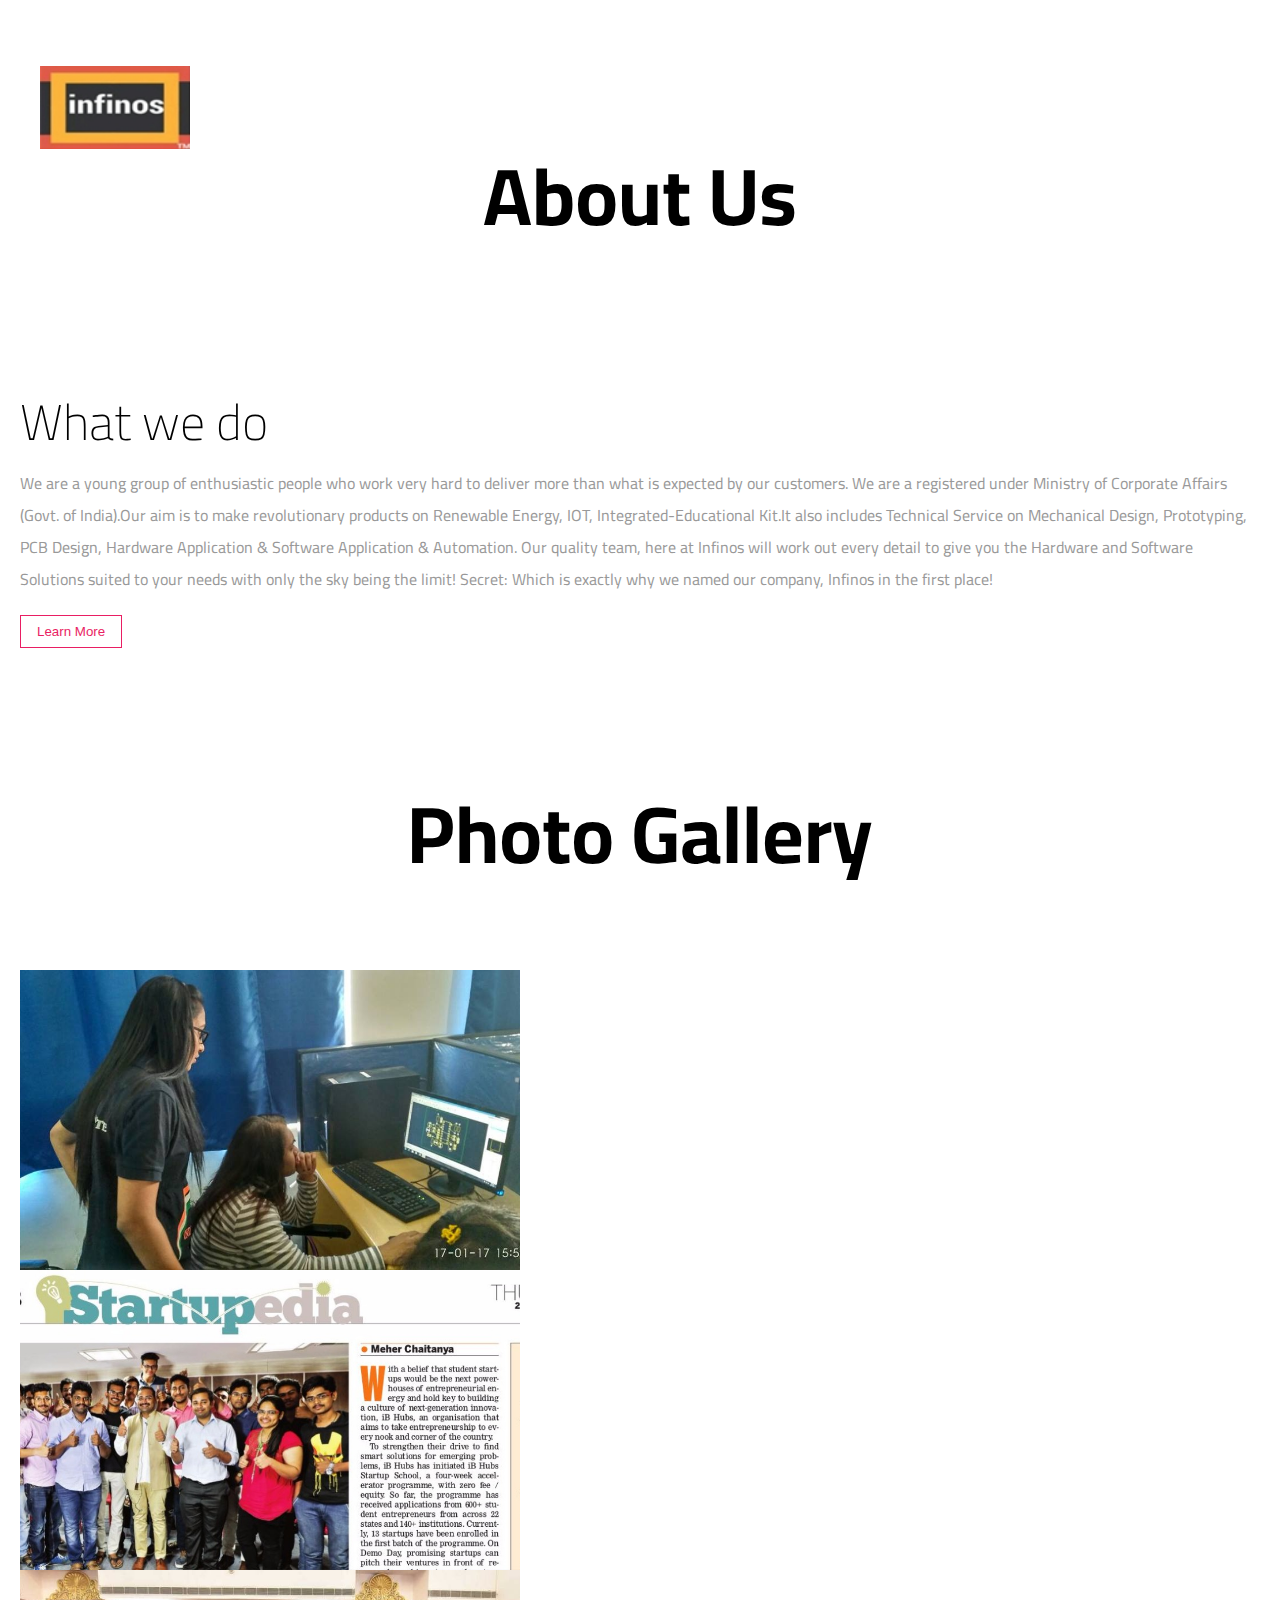
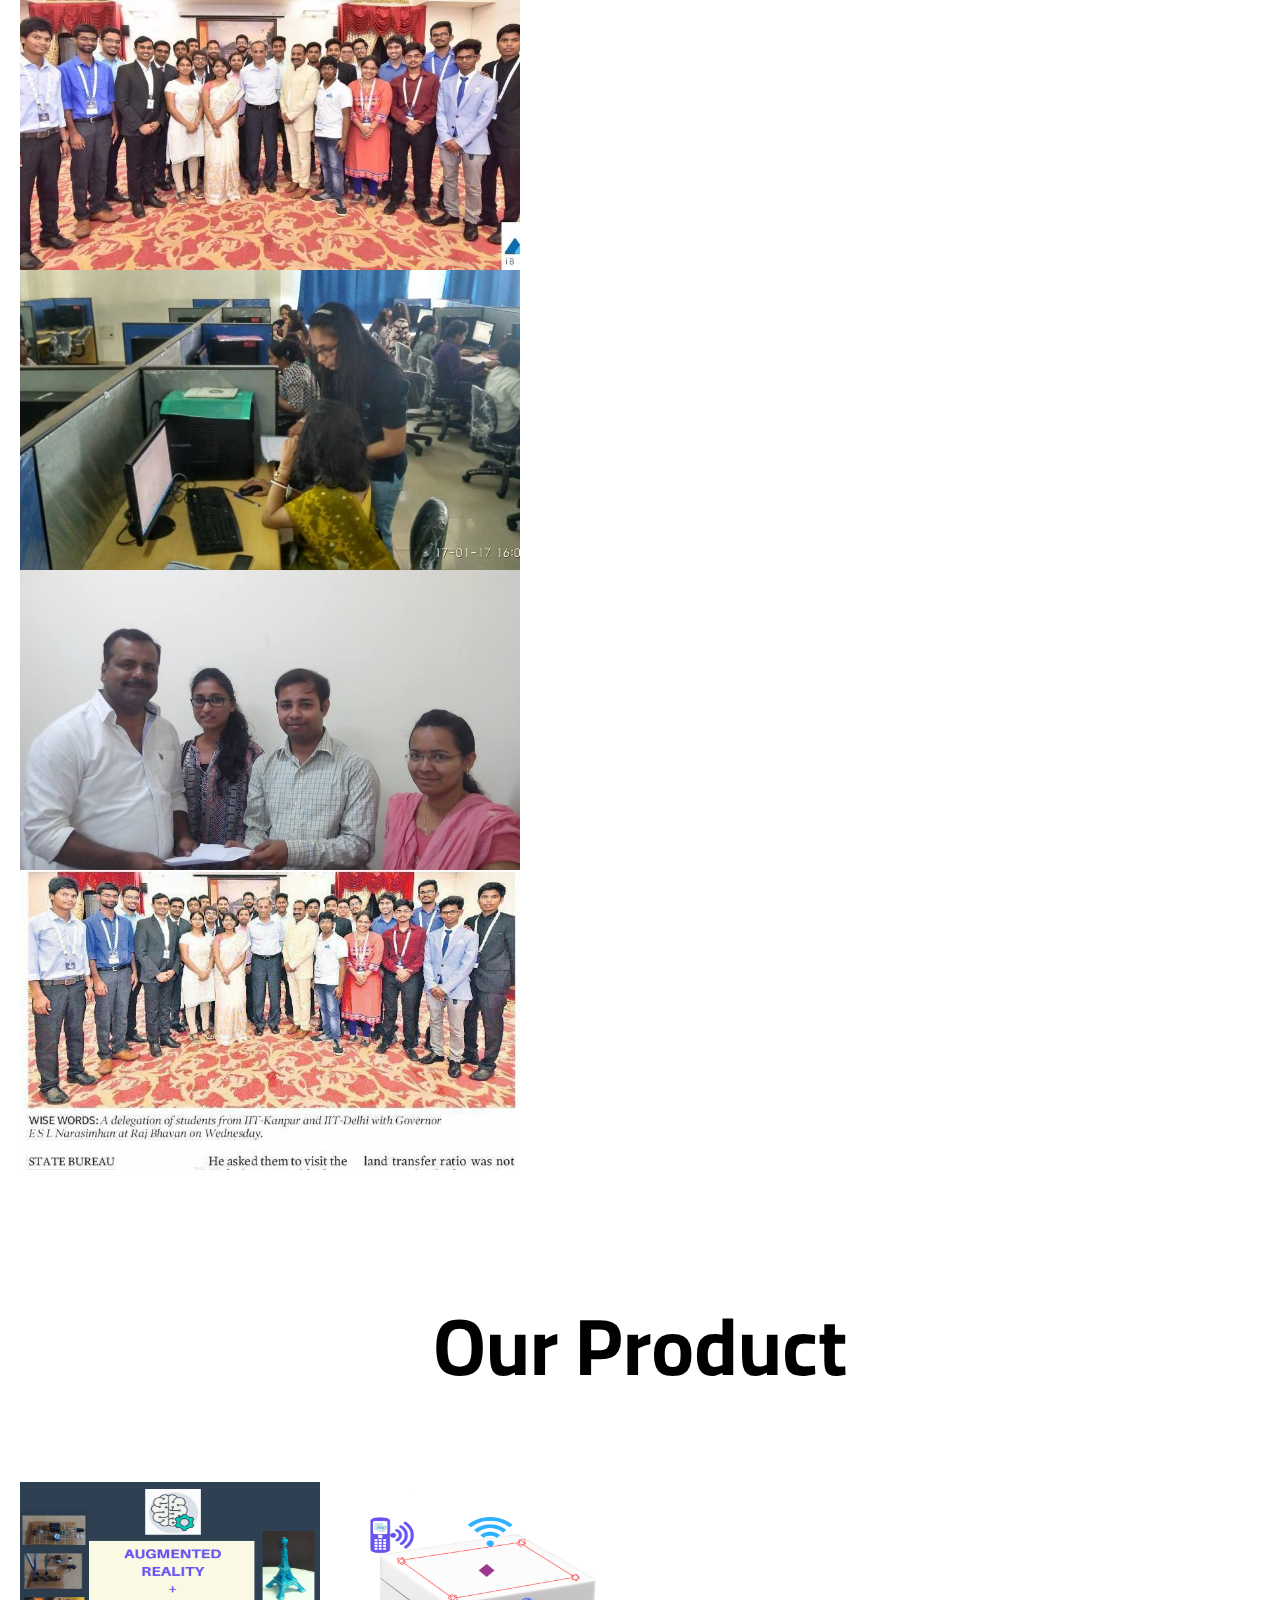
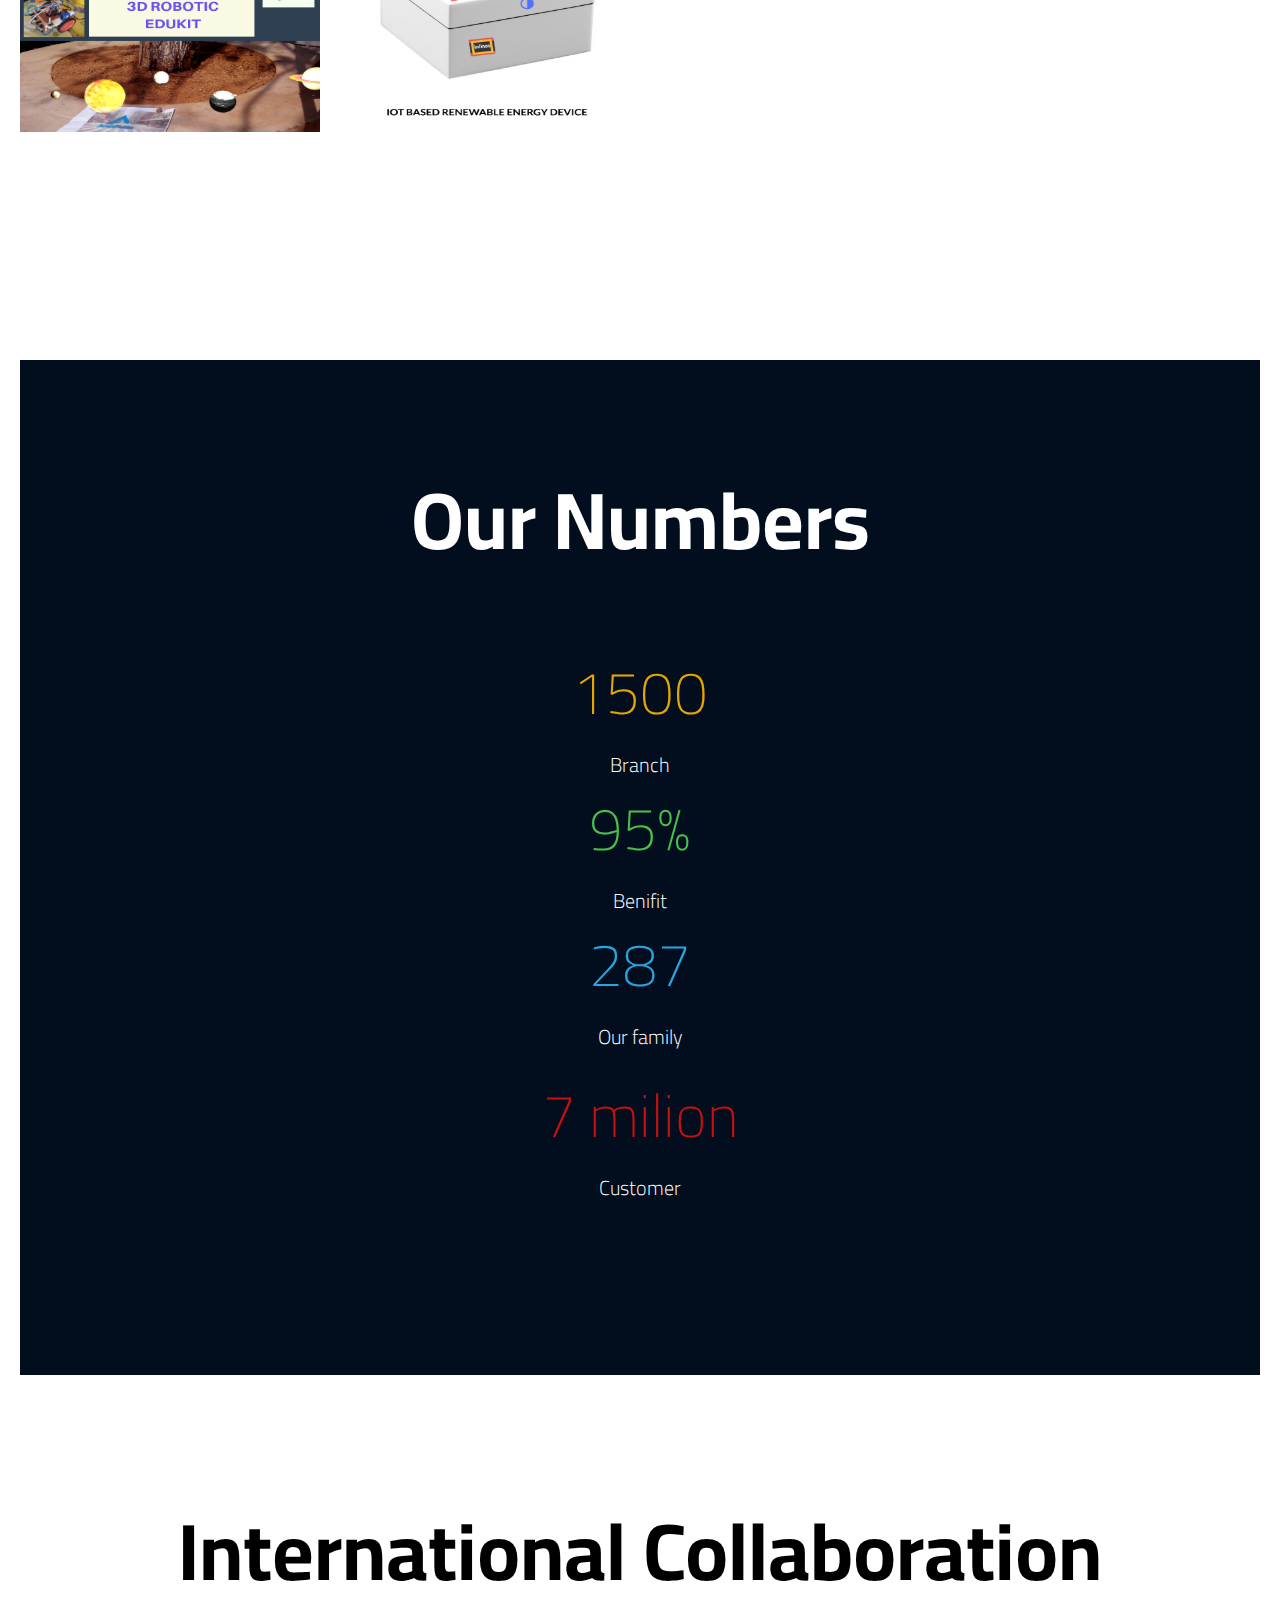
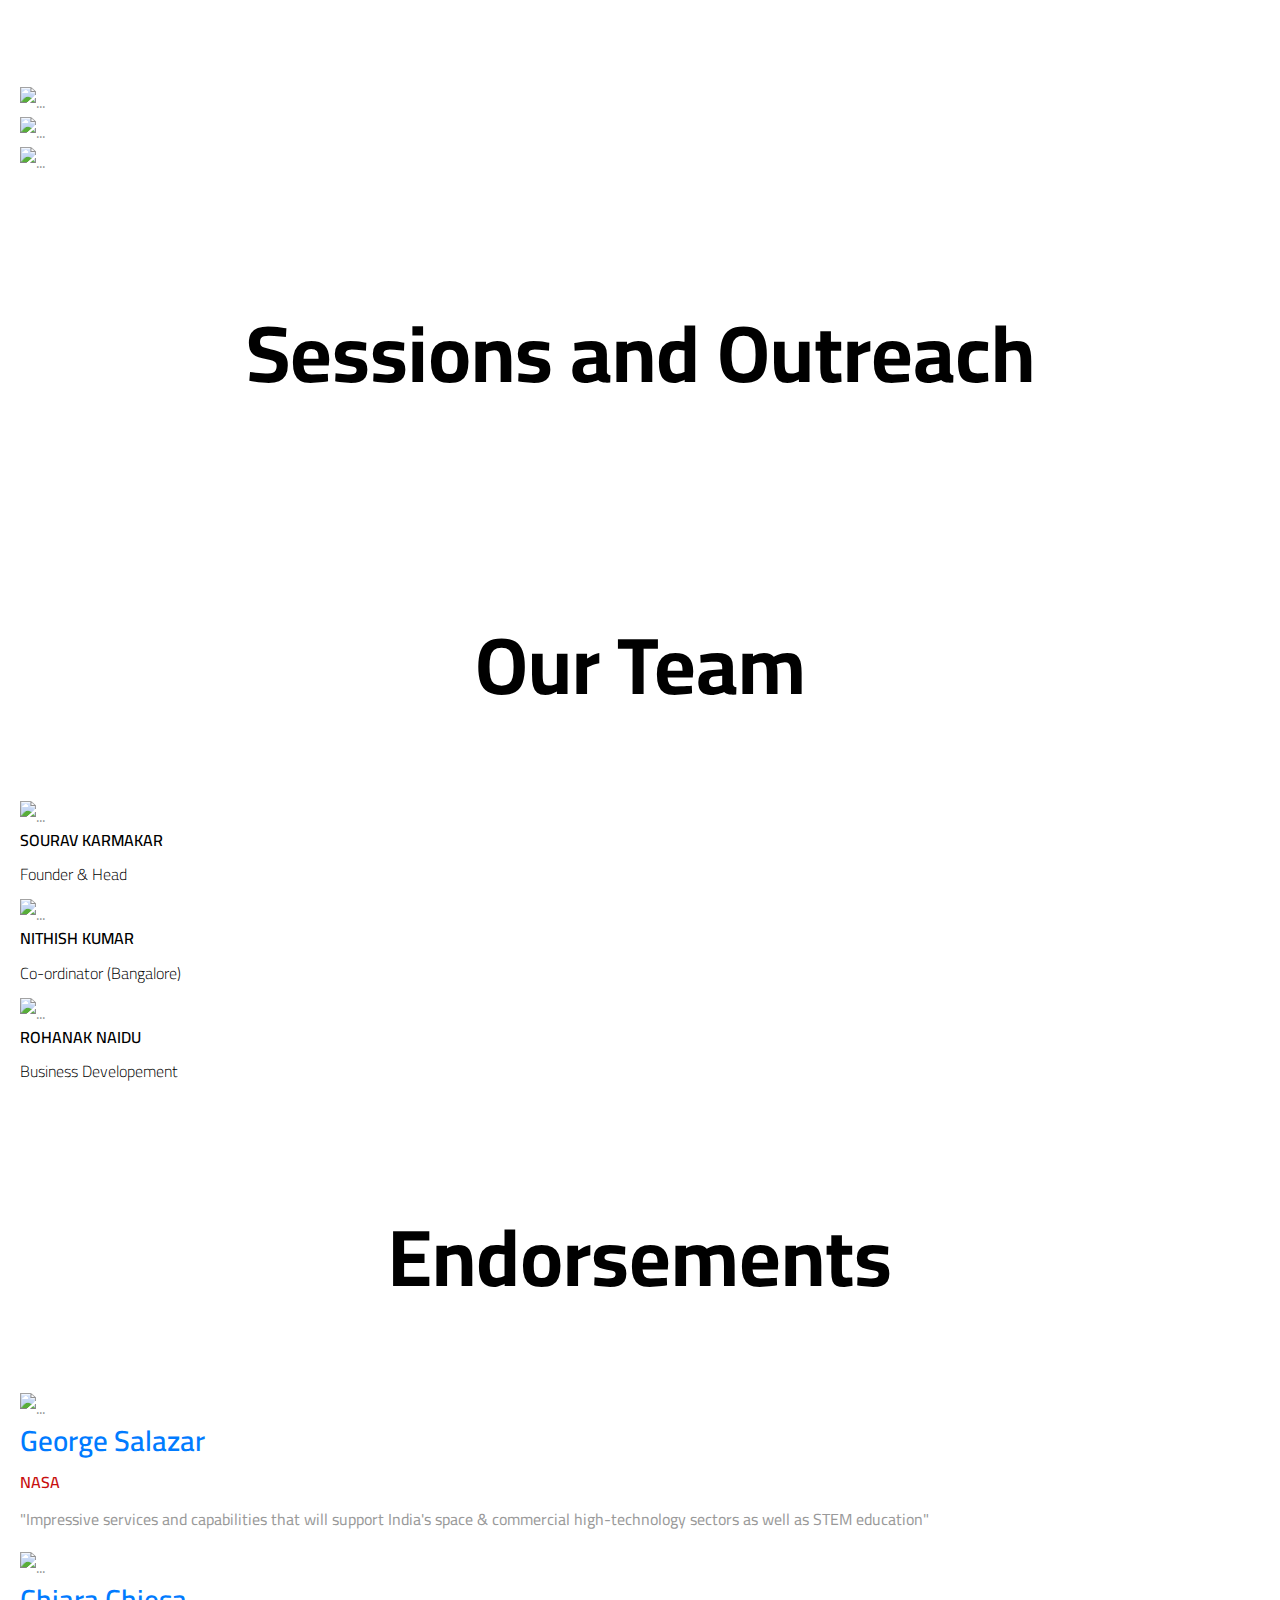
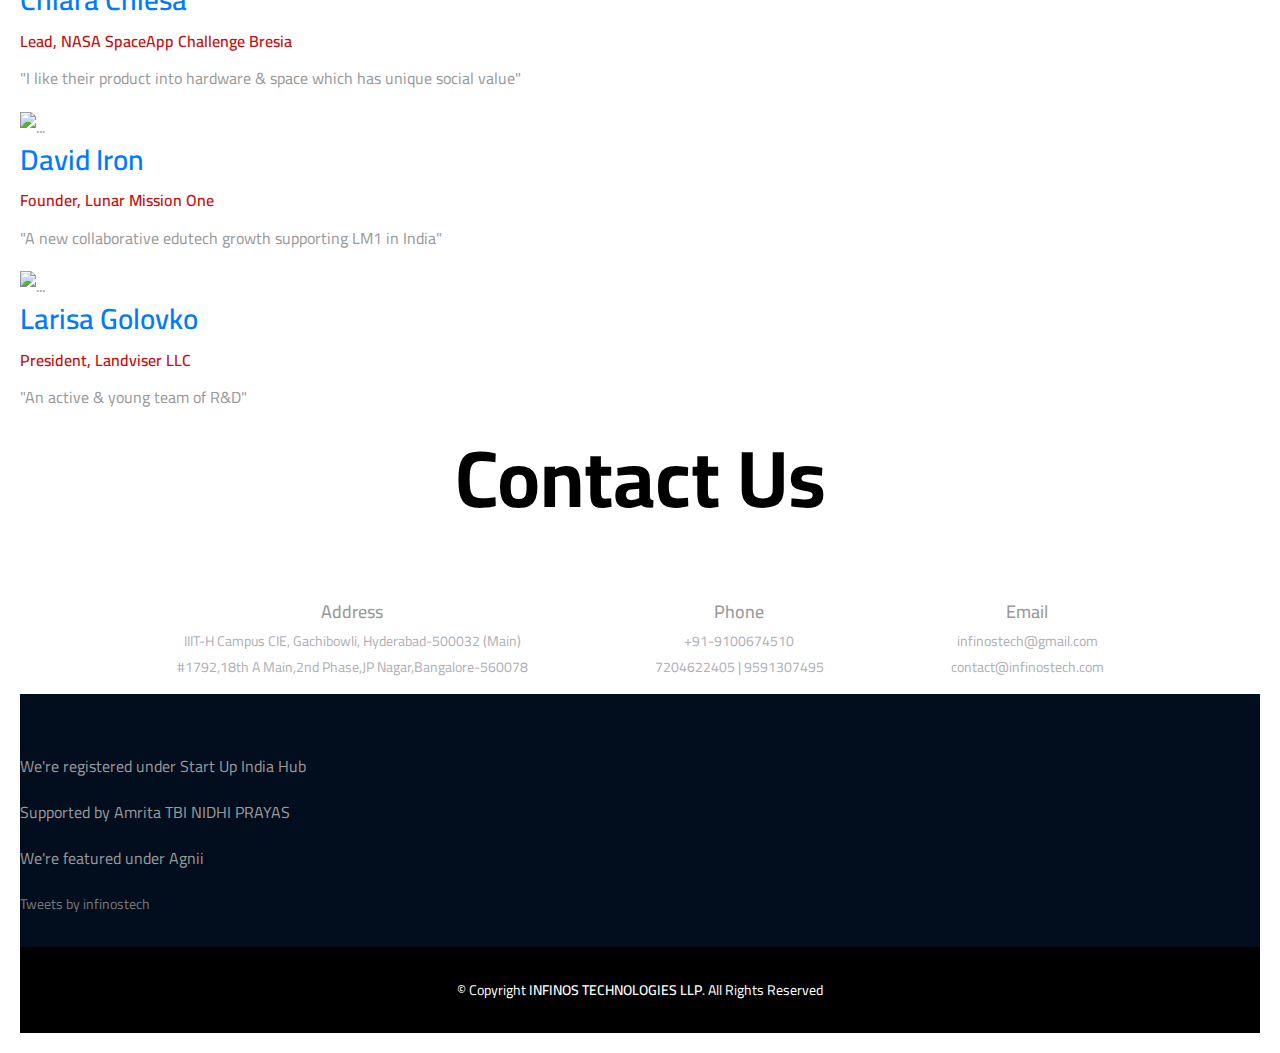
==== commit c2ec4422: "Add files via upload" ====
--- a/index.html
+++ b/index.html
@@ -199,7 +199,7 @@
         <div class="row g-4 g-lg-5">
           <div class="col-lg-6 mt-0">
             <div class="about-img">
-              <img src="img-1/aaa.png" class="img-fluid" alt="">
+              <img src="img/aaa.png" class="img-fluid" alt="">
             </div>
           </div>
           <div class="col-lg-6 mt-0">
@@ -323,19 +323,19 @@
         <div class="row">
           <div class="col-lg-4 col-sm-12">
             <div class="card m-auto" style="width: 18rem;">
-              <img src="img-1/LUNAR.png" class="card-img-top" alt="...">
+              <img src="img/LUNAR.png" class="card-img-top" alt="...">
 
             </div>
           </div>
           <div class="col-lg-4 col-sm-12">
             <div class="card m-auto" style="width: 18rem;">
-              <img src="img-1/worldOrg.png" class="card-img-top" alt="...">
+              <img src="img/worldOrg.png" class="card-img-top" alt="...">
 
             </div>
           </div>
           <div class="col-lg-4 col-sm-12">
             <div class="card m-auto" style="width: 18rem;">
-              <img src="img-1/HeliloX.jpg" class="card-img-top" alt="...">
+              <img src="img/HeliloX.jpg" class="card-img-top" alt="...">
 
             </div>
           </div>
@@ -352,30 +352,30 @@
         </div>
         <div class="row">
           <div class="col-lg-3 col-md-6 col-sm-6 border p-2 d-flex justify-content-center align-items-center">
-            <img src="img-1/techServed-1.jpg" alt="">
-          </div>
-          <div class="col-lg-3 col-md-6 col-sm-6 border p-2 d-flex justify-content-center align-items-center">
-            <img src="img-1/techServed-2.jpg" alt="">
-          </div>
-          <div class="col-lg-3 col-md-6 col-sm-6 border p-2 d-flex justify-content-center align-items-center">
-            <img src="img-1/techServed-3.jpg" alt="">
-          </div>
-          <div class="col-lg-3 col-md-6 col-sm-6 border p-2 d-flex justify-content-center align-items-center">
-            <img src="img-1/techServed-4.jpg" alt="">
+            <img src="img/techServed-1.jpg" alt="">
+          </div>
+          <div class="col-lg-3 col-md-6 col-sm-6 border p-2 d-flex justify-content-center align-items-center">
+            <img src="img/techServed-2.jpg" alt="">
+          </div>
+          <div class="col-lg-3 col-md-6 col-sm-6 border p-2 d-flex justify-content-center align-items-center">
+            <img src="img/techServed-3.jpg" alt="">
+          </div>
+          <div class="col-lg-3 col-md-6 col-sm-6 border p-2 d-flex justify-content-center align-items-center">
+            <img src="img/techServed-4.jpg" alt="">
           </div>
         </div>
         <div class="row">
           <div class="col-lg-3 col-md-6 col-sm-6 border p-2 d-flex justify-content-center align-items-center">
-            <img src="img-1/techServed-5.png" alt="">
-          </div>
-          <div class="col-lg-3 col-md-6 col-sm-6 border p-2 d-flex justify-content-center align-items-center">
-            <img src="img-1/techServed-6.png" alt="">
-          </div>
-          <div class="col-lg-3 col-md-6 col-sm-6 border p-2 d-flex justify-content-center align-items-center">
-            <img src="img-1/techServed-7.jpg" alt="">
-          </div>
-          <div class="col-lg-3 col-md-6 col-sm-6 border p-2 d-flex justify-content-center align-items-center">
-            <img src="img-1/techServed-8.jpg" alt="">
+            <img src="img/techServed-5.png" alt="">
+          </div>
+          <div class="col-lg-3 col-md-6 col-sm-6 border p-2 d-flex justify-content-center align-items-center">
+            <img src="img/techServed-6.png" alt="">
+          </div>
+          <div class="col-lg-3 col-md-6 col-sm-6 border p-2 d-flex justify-content-center align-items-center">
+            <img src="img/techServed-7.jpg" alt="">
+          </div>
+          <div class="col-lg-3 col-md-6 col-sm-6 border p-2 d-flex justify-content-center align-items-center">
+            <img src="img/techServed-8.jpg" alt="">
           </div>
         </div>
       </div>
@@ -391,7 +391,7 @@
         <div class="row gy-5">
           <div class="col-xl-4 col-md-6 d-flex" data-aos="zoom-in" data-aos-delay="200">
             <div class="card mb-3">
-              <img src="img-1/team-saurav.jpg" class="card-img-top" alt="..." />
+              <img src="img/team-saurav.jpg" class="card-img-top" alt="..." />
               <div class="card-body">
                 <h5 class="card-title"><b>SOURAV KARMAKAR</b></h5>
                 <h5 class="card-title">Founder & Head</h5>
@@ -402,7 +402,7 @@
 
           <div class="col-xl-4 col-md-6 d-flex" data-aos="zoom-in" data-aos-delay="200">
             <div class="card mb-3">
-              <img src="img-1/team-Nitish.jpg" class="card-img-top" alt="..." />
+              <img src="img/team-Nitish.jpg" class="card-img-top" alt="..." />
               <div class="card-body">
                 <h5 class="card-title"><b>NITHISH KUMAR</b></h5>
                 <h5 class="card-title">Co-ordinator (Bangalore)</h5>
@@ -413,7 +413,7 @@
 
           <div class="col-xl-4 col-md-6 d-flex" data-aos="zoom-in" data-aos-delay="200">
             <div class="card mb-3">
-              <img src="img-1/team-Rohanak.jpg" class="card-img-top" alt="..." />
+              <img src="img/team-Rohanak.jpg" class="card-img-top" alt="..." />
               <div class="card-body">
                 <h5 class="card-title"><b>ROHANAK NAIDU</b></h3>
                   <h5 class="card-title">Business Developement</h5>
@@ -435,7 +435,7 @@
         <div class="row gy-5">
           <div class="col-xl-3 col-md-6 d-flex" data-aos="zoom-in" data-aos-delay="200">
             <div class="card mb-3">
-              <img src="img-1/end-GeorgeSalazar.jpg" class="card-img-top" alt="..." />
+              <img src="img/end-GeorgeSalazar.jpg" class="card-img-top" alt="..." />
               <div class="card-body">
                 <h2 class="card-title"><b>George Salazar</b></h2>
                 <h5 class="card-title">NASA</h5>
@@ -450,7 +450,7 @@
           <!-- End Team Member -->
        <div class="col-xl-3 col-md-6 d-flex" data-aos="zoom-in" data-aos-delay="200">
             <div class="card mb-3">
-              <img src="img-1/end-ChiaraChiesa.jpg" class="card-img-top" alt="..." />
+              <img src="img/end-ChiaraChiesa.jpg" class="card-img-top" alt="..." />
               <div class="card-body">
                 <h2 class="card-title"><b>Chiara Chiesa</b></h2>
                 <h5 class="card-title">
@@ -467,7 +467,7 @@
 
           <div class="col-xl-3 col-md-6 d-flex" data-aos="zoom-in" data-aos-delay="200">
             <div class="card mb-3">
-              <img src="img-1/end-david iron.jpg" class="card-img-top" alt="..." />
+              <img src="img/end-david iron.jpg" class="card-img-top" alt="..." />
               <div class="card-body">
                 <h2 class="card-title"><b>David Iron</b></h2>
                 <h5 class="card-title">Founder, Lunar Mission One</h5>
@@ -481,7 +481,7 @@
 
           <div class="col-xl-3 col-md-6 d-flex" data-aos="zoom-in" data-aos-delay="200">
             <div class="card mb-3">
-              <img src="img-1/end-larisa.jpg" class="card-img-top" alt="..." />
+              <img src="img/end-larisa.jpg" class="card-img-top" alt="..." />
               <div class="card-body">
                 <h2 class="card-title"><b>Larisa Golovko</b></h2>
                 <h5 class="card-title">President, Landviser LLC</h5>
@@ -532,22 +532,22 @@
       <div class="container">
         <div class="row">
           <div class="col-lg-4 col-md-6 d-flex justify-content-center align-items-center">
-            <img src="img-1/f-1.png" alt="" />
+            <img src="img/f-1.png" alt="" />
           </div>
 
           <div class="col-lg-4 col-md-6 d-flex justify-content-center flex-column align-items-center">
-            <img src="img-1/f-2.png" style="width: 50%" alt="" />
+            <img src="img/f-2.png" style="width: 50%" alt="" />
             <p>We're registered under Start Up India Hub</p>
           </div>
 
           <div class="col-lg-4 col-md-6 d-flex justify-content-center flex-column align-items-center">
-            <img src="img-1/f-3.jpg" style="width: 50%" alt="" />
+            <img src="img/f-3.jpg" style="width: 50%" alt="" />
             <p>Supported by Amrita TBI NIDHI PRAYAS</p>
           </div>
         </div>
         <div class="row mt-3">
           <div class="col-lg-4 col-md-6 d-flex justify-content-center flex-column align-items-center">
-            <img src="img-1/f-4.jpg" alt="" />
+            <img src="img/f-4.jpg" alt="" />
             <p>We're featured under Agnii</p>
           </div>
           <div class="col-lg-4 col-md-6 d-flex justify-content-center flex-column align-items-center">
